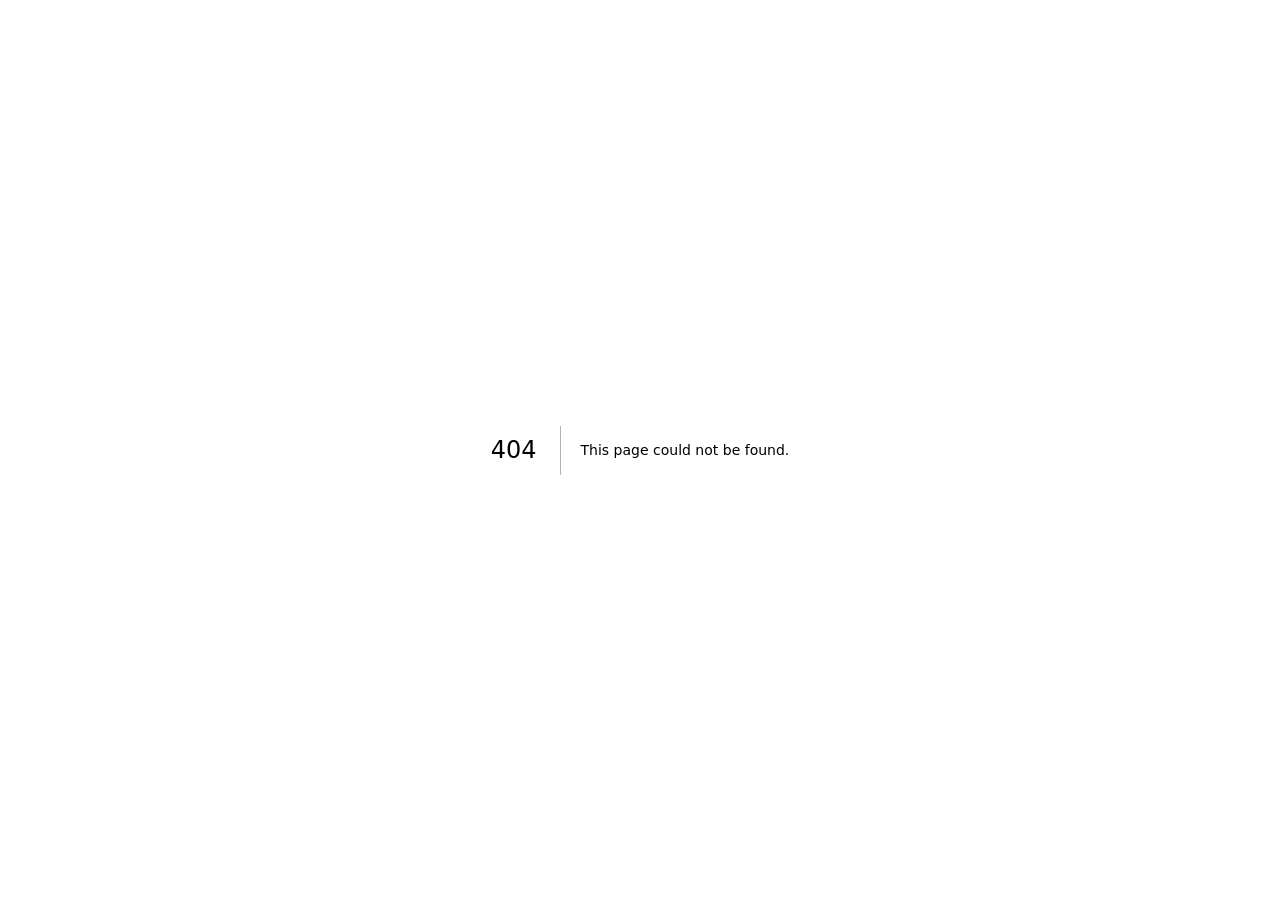
==== 404/index.html @ f286a23e "Preview of website-studio@726190d" ====
<!DOCTYPE html><!--t2rWc2_hnNR9kRHtSzH8T--><html lang="en" class="__variable_410c3d __variable_7606d3"><head><meta charSet="utf-8"/><meta name="viewport" content="width=device-width, initial-scale=1"/><link rel="preload" href="/_next/static/media/7b0b24f36b1a6d0b-s.p.woff2" as="font" crossorigin="" type="font/woff2"/><link rel="preload" href="/_next/static/media/f2e04ce228470912-s.p.woff2" as="font" crossorigin="" type="font/woff2"/><link rel="stylesheet" href="/_next/static/css/c79469c5340d514a.css" data-precedence="next"/><link rel="stylesheet" href="/_next/static/css/db1cface6372df2c.css" data-precedence="next"/><link rel="stylesheet" href="/_next/static/css/697c5ca91e093f0e.css" data-precedence="next"/><link rel="preload" as="script" fetchPriority="low" href="/_next/static/chunks/webpack-2b2f8753585b2d2d.js"/><script src="/_next/static/chunks/4bd1b696-c023c6e3521b1417.js" async=""></script><script src="/_next/static/chunks/255-a85cef9cc3a04b12.js" async=""></script><script src="/_next/static/chunks/main-app-39441b90784ca240.js" async=""></script><meta name="robots" content="noindex"/><meta name="next-size-adjust" content=""/><title>404: This page could not be found.</title><meta name="theme-color" content="#0e0c0a"/><meta name="color-scheme" content="dark"/><title>khyzr.studio — design, on subscription</title><meta name="description" content="A senior design partner on one monthly membership. Send the requests; get back finished work."/><link rel="icon" href="data:,"/><script>(function(){try{var p=location.pathname;if(p!=='/'&&p!=='/index.html')return;var h=document.documentElement;h.classList.add('no-native-scrollbar');setTimeout(function(){if(!window.KHYZR_BARS)h.classList.remove('no-native-scrollbar')},6000);if(matchMedia('(prefers-reduced-motion: reduce)').matches)return;h.classList.add('arming');setTimeout(function(){if(!window.__khyzrArrival)h.classList.remove('arming')},1200)}catch(e){}})()</script><script src="/_next/static/chunks/polyfills-42372ed130431b0a.js" noModule=""></script></head><body><div hidden=""><!--$--><!--/$--></div><div style="font-family:system-ui,&quot;Segoe UI&quot;,Roboto,Helvetica,Arial,sans-serif,&quot;Apple Color Emoji&quot;,&quot;Segoe UI Emoji&quot;;height:100vh;text-align:center;display:flex;flex-direction:column;align-items:center;justify-content:center"><div><style>body{color:#000;background:#fff;margin:0}.next-error-h1{border-right:1px solid rgba(0,0,0,.3)}@media (prefers-color-scheme:dark){body{color:#fff;background:#000}.next-error-h1{border-right:1px solid rgba(255,255,255,.3)}}</style><h1 class="next-error-h1" style="display:inline-block;margin:0 20px 0 0;padding:0 23px 0 0;font-size:24px;font-weight:500;vertical-align:top;line-height:49px">404</h1><div style="display:inline-block"><h2 style="font-size:14px;font-weight:400;line-height:49px;margin:0">This page could not be found.</h2></div></div></div><!--$--><!--/$--><script src="/_next/static/chunks/webpack-2b2f8753585b2d2d.js" id="_R_" async=""></script><script>(self.__next_f=self.__next_f||[]).push([0])</script><script>self.__next_f.push([1,"1:\"$Sreact.fragment\"\n2:I[9766,[],\"\"]\n3:I[8924,[],\"\"]\n4:I[4431,[],\"OutletBoundary\"]\n6:I[5278,[],\"AsyncMetadataOutlet\"]\n8:I[4431,[],\"ViewportBoundary\"]\na:I[4431,[],\"MetadataBoundary\"]\nb:\"$Sreact.suspense\"\nd:I[7150,[],\"\"]\n:HL[\"/_next/static/media/7b0b24f36b1a6d0b-s.p.woff2\",\"font\",{\"crossOrigin\":\"\",\"type\":\"font/woff2\"}]\n:HL[\"/_next/static/media/f2e04ce228470912-s.p.woff2\",\"font\",{\"crossOrigin\":\"\",\"type\":\"font/woff2\"}]\n:HL[\"/_next/static/css/c79469c5340d514a.css\",\"style\"]\n:HL[\"/_next/static/css/db1cface6372df2c.css\",\"style\"]\n:HL[\"/_next/static/css/697c5ca91e093f0e.css\",\"style\"]\n"])</script><script>self.__next_f.push([1,"0:{\"P\":null,\"b\":\"t2rWc2-hnNR9kRHtSzH8T\",\"p\":\"\",\"c\":[\"\",\"_not-found\",\"\"],\"i\":false,\"f\":[[[\"\",{\"children\":[\"/_not-found\",{\"children\":[\"__PAGE__\",{}]}]},\"$undefined\",\"$undefined\",true],[\"\",[\"$\",\"$1\",\"c\",{\"children\":[[[\"$\",\"link\",\"0\",{\"rel\":\"stylesheet\",\"href\":\"/_next/static/css/c79469c5340d514a.css\",\"precedence\":\"next\",\"crossOrigin\":\"$undefined\",\"nonce\":\"$undefined\"}],[\"$\",\"link\",\"1\",{\"rel\":\"stylesheet\",\"href\":\"/_next/static/css/db1cface6372df2c.css\",\"precedence\":\"next\",\"crossOrigin\":\"$undefined\",\"nonce\":\"$undefined\"}],[\"$\",\"link\",\"2\",{\"rel\":\"stylesheet\",\"href\":\"/_next/static/css/697c5ca91e093f0e.css\",\"precedence\":\"next\",\"crossOrigin\":\"$undefined\",\"nonce\":\"$undefined\"}]],[\"$\",\"html\",null,{\"lang\":\"en\",\"className\":\"__variable_410c3d __variable_7606d3\",\"suppressHydrationWarning\":true,\"children\":[[\"$\",\"head\",null,{\"children\":[\"$\",\"script\",null,{\"dangerouslySetInnerHTML\":{\"__html\":\"(function(){try{var p=location.pathname;if(p!=='/'\u0026\u0026p!=='/index.html')return;var h=document.documentElement;h.classList.add('no-native-scrollbar');setTimeout(function(){if(!window.KHYZR_BARS)h.classList.remove('no-native-scrollbar')},6000);if(matchMedia('(prefers-reduced-motion: reduce)').matches)return;h.classList.add('arming');setTimeout(function(){if(!window.__khyzrArrival)h.classList.remove('arming')},1200)}catch(e){}})()\"}}]}],[\"$\",\"body\",null,{\"children\":[\"$\",\"$L2\",null,{\"parallelRouterKey\":\"children\",\"error\":\"$undefined\",\"errorStyles\":\"$undefined\",\"errorScripts\":\"$undefined\",\"template\":[\"$\",\"$L3\",null,{}],\"templateStyles\":\"$undefined\",\"templateScripts\":\"$undefined\",\"notFound\":\"$undefined\",\"forbidden\":\"$undefined\",\"unauthorized\":\"$undefined\"}]}]]}]]}],{\"children\":[\"/_not-found\",[\"$\",\"$1\",\"c\",{\"children\":[null,[\"$\",\"$L2\",null,{\"parallelRouterKey\":\"children\",\"error\":\"$undefined\",\"errorStyles\":\"$undefined\",\"errorScripts\":\"$undefined\",\"template\":[\"$\",\"$L3\",null,{}],\"templateStyles\":\"$undefined\",\"templateScripts\":\"$undefined\",\"notFound\":\"$undefined\",\"forbidden\":\"$undefined\",\"unauthorized\":\"$undefined\"}]]}],{\"children\":[\"__PAGE__\",[\"$\",\"$1\",\"c\",{\"children\":[[[\"$\",\"title\",null,{\"children\":\"404: This page could not be found.\"}],[\"$\",\"div\",null,{\"style\":{\"fontFamily\":\"system-ui,\\\"Segoe UI\\\",Roboto,Helvetica,Arial,sans-serif,\\\"Apple Color Emoji\\\",\\\"Segoe UI Emoji\\\"\",\"height\":\"100vh\",\"textAlign\":\"center\",\"display\":\"flex\",\"flexDirection\":\"column\",\"alignItems\":\"center\",\"justifyContent\":\"center\"},\"children\":[\"$\",\"div\",null,{\"children\":[[\"$\",\"style\",null,{\"dangerouslySetInnerHTML\":{\"__html\":\"body{color:#000;background:#fff;margin:0}.next-error-h1{border-right:1px solid rgba(0,0,0,.3)}@media (prefers-color-scheme:dark){body{color:#fff;background:#000}.next-error-h1{border-right:1px solid rgba(255,255,255,.3)}}\"}}],[\"$\",\"h1\",null,{\"className\":\"next-error-h1\",\"style\":{\"display\":\"inline-block\",\"margin\":\"0 20px 0 0\",\"padding\":\"0 23px 0 0\",\"fontSize\":24,\"fontWeight\":500,\"verticalAlign\":\"top\",\"lineHeight\":\"49px\"},\"children\":404}],[\"$\",\"div\",null,{\"style\":{\"display\":\"inline-block\"},\"children\":[\"$\",\"h2\",null,{\"style\":{\"fontSize\":14,\"fontWeight\":400,\"lineHeight\":\"49px\",\"margin\":0},\"children\":\"This page could not be found.\"}]}]]}]}]],null,[\"$\",\"$L4\",null,{\"children\":[\"$L5\",[\"$\",\"$L6\",null,{\"promise\":\"$@7\"}]]}]]}],{},null,false]},null,false]},null,false],[\"$\",\"$1\",\"h\",{\"children\":[[\"$\",\"meta\",null,{\"name\":\"robots\",\"content\":\"noindex\"}],[[\"$\",\"$L8\",null,{\"children\":\"$L9\"}],[\"$\",\"meta\",null,{\"name\":\"next-size-adjust\",\"content\":\"\"}]],[\"$\",\"$La\",null,{\"children\":[\"$\",\"div\",null,{\"hidden\":true,\"children\":[\"$\",\"$b\",null,{\"fallback\":null,\"children\":\"$Lc\"}]}]}]]}],false]],\"m\":\"$undefined\",\"G\":[\"$d\",[]],\"s\":false,\"S\":true}\n"])</script><script>self.__next_f.push([1,"9:[[\"$\",\"meta\",\"0\",{\"charSet\":\"utf-8\"}],[\"$\",\"meta\",\"1\",{\"name\":\"viewport\",\"content\":\"width=device-width, initial-scale=1\"}],[\"$\",\"meta\",\"2\",{\"name\":\"theme-color\",\"content\":\"#0e0c0a\"}],[\"$\",\"meta\",\"3\",{\"name\":\"color-scheme\",\"content\":\"dark\"}]]\n5:null\n"])</script><script>self.__next_f.push([1,"e:I[622,[],\"IconMark\"]\n7:{\"metadata\":[[\"$\",\"title\",\"0\",{\"children\":\"khyzr.studio — design, on subscription\"}],[\"$\",\"meta\",\"1\",{\"name\":\"description\",\"content\":\"A senior design partner on one monthly membership. Send the requests; get back finished work.\"}],[\"$\",\"link\",\"2\",{\"rel\":\"icon\",\"href\":\"data:,\"}],[\"$\",\"$Le\",\"3\",{}]],\"error\":null,\"digest\":\"$undefined\"}\n"])</script><script>self.__next_f.push([1,"c:\"$7:metadata\"\n"])</script></body></html>
---- _next/static/css/c79469c5340d514a.css ----
@font-face{font-family:Outfit;font-style:normal;font-weight:400;font-display:swap;src:url(/_next/static/media/98848575513c9742-s.woff2) format("woff2");unicode-range:u+0100-02ba,u+02bd-02c5,u+02c7-02cc,u+02ce-02d7,u+02dd-02ff,u+0304,u+0308,u+0329,u+1d00-1dbf,u+1e00-1e9f,u+1ef2-1eff,u+2020,u+20a0-20ab,u+20ad-20c0,u+2113,u+2c60-2c7f,u+a720-a7ff}@font-face{font-family:Outfit;font-style:normal;font-weight:400;font-display:swap;src:url(/_next/static/media/7b0b24f36b1a6d0b-s.p.woff2) format("woff2");unicode-range:u+00??,u+0131,u+0152-0153,u+02bb-02bc,u+02c6,u+02da,u+02dc,u+0304,u+0308,u+0329,u+2000-206f,u+20ac,u+2122,u+2191,u+2193,u+2212,u+2215,u+feff,u+fffd}@font-face{font-family:Outfit;font-style:normal;font-weight:500;font-display:swap;src:url(/_next/static/media/98848575513c9742-s.woff2) format("woff2");unicode-range:u+0100-02ba,u+02bd-02c5,u+02c7-02cc,u+02ce-02d7,u+02dd-02ff,u+0304,u+0308,u+0329,u+1d00-1dbf,u+1e00-1e9f,u+1ef2-1eff,u+2020,u+20a0-20ab,u+20ad-20c0,u+2113,u+2c60-2c7f,u+a720-a7ff}@font-face{font-family:Outfit;font-style:normal;font-weight:500;font-display:swap;src:url(/_next/static/media/7b0b24f36b1a6d0b-s.p.woff2) format("woff2");unicode-range:u+00??,u+0131,u+0152-0153,u+02bb-02bc,u+02c6,u+02da,u+02dc,u+0304,u+0308,u+0329,u+2000-206f,u+20ac,u+2122,u+2191,u+2193,u+2212,u+2215,u+feff,u+fffd}@font-face{font-family:Outfit;font-style:normal;font-weight:600;font-display:swap;src:url(/_next/static/media/98848575513c9742-s.woff2) format("woff2");unicode-range:u+0100-02ba,u+02bd-02c5,u+02c7-02cc,u+02ce-02d7,u+02dd-02ff,u+0304,u+0308,u+0329,u+1d00-1dbf,u+1e00-1e9f,u+1ef2-1eff,u+2020,u+20a0-20ab,u+20ad-20c0,u+2113,u+2c60-2c7f,u+a720-a7ff}@font-face{font-family:Outfit;font-style:normal;font-weight:600;font-display:swap;src:url(/_next/static/media/7b0b24f36b1a6d0b-s.p.woff2) format("woff2");unicode-range:u+00??,u+0131,u+0152-0153,u+02bb-02bc,u+02c6,u+02da,u+02dc,u+0304,u+0308,u+0329,u+2000-206f,u+20ac,u+2122,u+2191,u+2193,u+2212,u+2215,u+feff,u+fffd}@font-face{font-family:Outfit Fallback;src:local("Arial");ascent-override:100.18%;descent-override:26.05%;line-gap-override:0.00%;size-adjust:99.82%}.__className_410c3d{font-family:Outfit,Outfit Fallback;font-style:normal}.__variable_410c3d{--font-outfit:"Outfit","Outfit Fallback"}@font-face{font-family:Noto Naskh Arabic;font-style:normal;font-weight:400;font-display:swap;src:url(/_next/static/media/f2e04ce228470912-s.p.woff2) format("woff2");unicode-range:u+06??,u+0750-077f,u+0870-088e,u+0890-0891,u+0897-08e1,u+08e3-08ff,u+200c-200e,u+2010-2011,u+204f,u+2e41,u+fb50-fdff,u+fe70-fe74,u+fe76-fefc,u+102e0-102fb,u+10e60-10e7e,u+10ec2-10ec4,u+10efc-10eff,u+1ee00-1ee03,u+1ee05-1ee1f,u+1ee21-1ee22,u+1ee24,u+1ee27,u+1ee29-1ee32,u+1ee34-1ee37,u+1ee39,u+1ee3b,u+1ee42,u+1ee47,u+1ee49,u+1ee4b,u+1ee4d-1ee4f,u+1ee51-1ee52,u+1ee54,u+1ee57,u+1ee59,u+1ee5b,u+1ee5d,u+1ee5f,u+1ee61-1ee62,u+1ee64,u+1ee67-1ee6a,u+1ee6c-1ee72,u+1ee74-1ee77,u+1ee79-1ee7c,u+1ee7e,u+1ee80-1ee89,u+1ee8b-1ee9b,u+1eea1-1eea3,u+1eea5-1eea9,u+1eeab-1eebb,u+1eef0-1eef1}@font-face{font-family:Noto Naskh Arabic;font-style:normal;font-weight:400;font-display:swap;src:url(/_next/static/media/5bd00b622a03536e-s.woff2) format("woff2");unicode-range:u+0302-0303,u+0305,u+0307-0308,u+0310,u+0312,u+0315,u+031a,u+0326-0327,u+032c,u+032f-0330,u+0332-0333,u+0338,u+033a,u+0346,u+034d,u+0391-03a1,u+03a3-03a9,u+03b1-03c9,u+03d1,u+03d5-03d6,u+03f0-03f1,u+03f4-03f5,u+2016-2017,u+2034-2038,u+203c,u+2040,u+2043,u+2047,u+2050,u+2057,u+205f,u+2070-2071,u+2074-208e,u+2090-209c,u+20d0-20dc,u+20e1,u+20e5-20ef,u+2100-2112,u+2114-2115,u+2117-2121,u+2123-214f,u+2190,u+2192,u+2194-21ae,u+21b0-21e5,u+21f1-21f2,u+21f4-2211,u+2213-2214,u+2216-22ff,u+2308-230b,u+2310,u+2319,u+231c-2321,u+2336-237a,u+237c,u+2395,u+239b-23b7,u+23d0,u+23dc-23e1,u+2474-2475,u+25af,u+25b3,u+25b7,u+25bd,u+25c1,u+25ca,u+25cc,u+25fb,u+266d-266f,u+27c0-27ff,u+2900-2aff,u+2b0e-2b11,u+2b30-2b4c,u+2bfe,u+3030,u+ff5b,u+ff5d,u+1d400-1d7ff,u+1ee??}@font-face{font-family:Noto Naskh Arabic;font-style:normal;font-weight:400;font-display:swap;src:url(/_next/static/media/ceb19afe6f32c957-s.woff2) format("woff2");unicode-range:u+0001-000c,u+000e-001f,u+007f-009f,u+20dd-20e0,u+20e2-20e4,u+2150-218f,u+2190,u+2192,u+2194-2199,u+21af,u+21e6-21f0,u+21f3,u+2218-2219,u+2299,u+22c4-22c6,u+2300-243f,u+2440-244a,u+2460-24ff,u+25a0-27bf,u+28??,u+2921-2922,u+2981,u+29bf,u+29eb,u+2b??,u+4dc0-4dff,u+fff9-fffb,u+10140-1018e,u+10190-1019c,u+101a0,u+101d0-101fd,u+102e0-102fb,u+10e60-10e7e,u+1d2c0-1d2d3,u+1d2e0-1d37f,u+1f0??,u+1f100-1f1ad,u+1f1e6-1f1ff,u+1f30d-1f30f,u+1f315,u+1f31c,u+1f31e,u+1f320-1f32c,u+1f336,u+1f378,u+1f37d,u+1f382,u+1f393-1f39f,u+1f3a7-1f3a8,u+1f3ac-1f3af,u+1f3c2,u+1f3c4-1f3c6,u+1f3ca-1f3ce,u+1f3d4-1f3e0,u+1f3ed,u+1f3f1-1f3f3,u+1f3f5-1f3f7,u+1f408,u+1f415,u+1f41f,u+1f426,u+1f43f,u+1f441-1f442,u+1f444,u+1f446-1f449,u+1f44c-1f44e,u+1f453,u+1f46a,u+1f47d,u+1f4a3,u+1f4b0,u+1f4b3,u+1f4b9,u+1f4bb,u+1f4bf,u+1f4c8-1f4cb,u+1f4d6,u+1f4da,u+1f4df,u+1f4e3-1f4e6,u+1f4ea-1f4ed,u+1f4f7,u+1f4f9-1f4fb,u+1f4fd-1f4fe,u+1f503,u+1f507-1f50b,u+1f50d,u+1f512-1f513,u+1f53e-1f54a,u+1f54f-1f5fa,u+1f610,u+1f650-1f67f,u+1f687,u+1f68d,u+1f691,u+1f694,u+1f698,u+1f6ad,u+1f6b2,u+1f6b9-1f6ba,u+1f6bc,u+1f6c6-1f6cf,u+1f6d3-1f6d7,u+1f6e0-1f6ea,u+1f6f0-1f6f3,u+1f6f7-1f6fc,u+1f7??,u+1f800-1f80b,u+1f810-1f847,u+1f850-1f859,u+1f860-1f887,u+1f890-1f8ad,u+1f8b0-1f8bb,u+1f8c0-1f8c1,u+1f900-1f90b,u+1f93b,u+1f946,u+1f984,u+1f996,u+1f9e9,u+1fa00-1fa6f,u+1fa70-1fa7c,u+1fa80-1fa89,u+1fa8f-1fac6,u+1face-1fadc,u+1fadf-1fae9,u+1faf0-1faf8,u+1fb??}@font-face{font-family:Noto Naskh Arabic;font-style:normal;font-weight:400;font-display:swap;src:url(/_next/static/media/fc62a8b889f63e0e-s.woff2) format("woff2");unicode-range:u+0100-02ba,u+02bd-02c5,u+02c7-02cc,u+02ce-02d7,u+02dd-02ff,u+0304,u+0308,u+0329,u+1d00-1dbf,u+1e00-1e9f,u+1ef2-1eff,u+2020,u+20a0-20ab,u+20ad-20c0,u+2113,u+2c60-2c7f,u+a720-a7ff}@font-face{font-family:Noto Naskh Arabic;font-style:normal;font-weight:400;font-display:swap;src:url(/_next/static/media/5073c083262cd5d6-s.woff2) format("woff2");unicode-range:u+00??,u+0131,u+0152-0153,u+02bb-02bc,u+02c6,u+02da,u+02dc,u+0304,u+0308,u+0329,u+2000-206f,u+20ac,u+2122,u+2191,u+2193,u+2212,u+2215,u+feff,u+fffd}@font-face{font-family:Noto Naskh Arabic Fallback;src:local("Times New Roman");ascent-override:91.43%;descent-override:54.22%;line-gap-override:0.00%;size-adjust:116.92%}.__className_7606d3{font-family:Noto Naskh Arabic,Noto Naskh Arabic Fallback;font-weight:400;font-style:normal}.__variable_7606d3{--font-naskh:"Noto Naskh Arabic","Noto Naskh Arabic Fallback"}:root{--ink:oklch(15.5% .006 60);--ink-2:oklch(18.6% .006 60);--hair:oklch(25.3% .006 60);--ash:#908780;--bone:#ede7df;--ember-1:#f7cd3a;--ember-2:#ef8c2c;--ember-3:#f1524f;--ember-4:#ca4a27;--hot:var(--ember-3);--accent:var(--ember-1);--font:var(--font-outfit),system-ui,sans-serif;--fw-display:600;--fw-ui:500;--fw-text:400;--fs-h1:clamp(34px,4.4vw,62px);--fs-feat:clamp(26px,2.23vw,32px);--fs-h2:clamp(22px,1.67vw,24px);--fs-cont:clamp(20px,1.53vw,22px);--fs-h3:18px;--fs-lede:clamp(16px,1.25vw,18px);--fs-body:16px;--fs-sm:14px;--fs-micro:13px;--sp-1:8px;--sp-2:16px;--space-in:clamp(24px,2.2vw,32px);--sp-3:var(--space-in);--sp-4:clamp(48px,4.45vw,64px);--head-gap:calc(var(--sp-4) - var(--sp-3));--tri-cols:repeat(3,minmax(0,1fr));--arabic:var(--font-naskh),serif;--ease:cubic-bezier(.2,.7,.2,1);--ease-long:cubic-bezier(.16,1,.3,1);--k-space:1;--k-tex:1;--k-light:1;--k-rim:1;--rail:minmax(88px,1fr);--rail-pad:15px;--gutter-w:52px;--pad:clamp(20px,4vw,56px);--focus-w:2px;--focus-o:3px;--focus-r:4px;--r-2xs:2px;--r-xs:4px;--r-sm:6px;--r-md:8px;--r-lg:12px;--r-xl:16px;--r-pill:999px;--svc-icon:15px;--svc-icon-o:.92;color-scheme:dark;accent-color:var(--accent);caret-color:var(--accent);scrollbar-color:var(--hair) var(--ink)}@supports (interpolate-size:allow-keywords){:root{interpolate-size:allow-keywords}}*{box-sizing:border-box}body,html{margin:0}body{background:var(--ink);color:var(--bone);font:var(--fw-text) var(--fs-body)/1.6 var(--font);-webkit-font-smoothing:antialiased;text-rendering:optimizeLegibility;overflow-x:clip}blockquote,dd,dl,figure,h1,h2,h3,h4,ol,p,ul{margin:0}ol,ul{padding:0;list-style:none}a{color:inherit}img{max-width:100%;display:block}b,strong{font-weight:var(--fw-ui)}summary{list-style:none;cursor:pointer}summary::-webkit-details-marker{display:none}::selection{background:var(--accent);color:var(--ink)}:focus-visible{outline:var(--focus-w) solid var(--ember-1);outline-offset:var(--focus-o);border-radius:var(--focus-r)}.num{font-feature-settings:tabular-nums lining-nums;font-variant-numeric:tabular-nums lining-nums}.sr-only{position:absolute;width:1px;height:1px;overflow:hidden;clip:rect(0 0 0 0);white-space:nowrap}.h1{font:var(--fw-display) var(--fs-h1)/1.04 var(--font);letter-spacing:-.03em;text-wrap:balance}.h2{font:var(--fw-ui) var(--fs-h2)/1.35 var(--font)}.h2,.head-cont{letter-spacing:-.012em}.head-cont{font:var(--fw-ui) var(--fs-cont)/1.35 var(--font);color:var(--ash);max-width:min(34ch,100%);text-wrap:balance}.h2.h-feat{font-size:var(--fs-feat);line-height:1.2;letter-spacing:-.02em;max-width:18ch}.h3{font:var(--fw-ui) var(--fs-h3)/1.4 var(--font)}.h4{font:var(--fw-ui) var(--fs-body)/1.4 var(--font)}.h4,.h5{color:var(--bone)}.h5{font:var(--fw-ui) var(--fs-sm)/1.4 var(--font)}.lede{font:var(--fw-text) var(--fs-lede)/1.55 var(--font);color:var(--ash)}.body{font:var(--fw-text) var(--fs-body)/1.6 var(--font);max-width:62ch}.sm{font:var(--fw-text) var(--fs-sm)/1.6 var(--font)}.micro,.sm{color:var(--ash)}.micro{font:var(--fw-ui) var(--fs-micro)/1.4 var(--font)}.t-btn{font:var(--fw-ui) var(--fs-body)/1 var(--font)}.ar{font-family:var(--arabic);color:var(--bone);font-size:1.1em;margin-left:5px}.logo{display:block;height:20px;width:auto;aspect-ratio:991.09/187.61;overflow:visible}.logo-word{fill:var(--logo-word,var(--bone))}.logo-suffix{fill:var(--logo-accent,var(--accent))}.rise-ready .rise:not(.in) .rise-line{transform:translateY(110%)}.rise-line{display:block;transition:transform .7s var(--ease-long)}.rise-wrap{display:block;overflow:hidden}.rise.in .rise-line{transform:none}@property --ax{syntax:"<angle>";initial-value:100deg;inherits:false}@keyframes k-drift{to{--ax:460deg}}.btn{display:inline-flex;align-items:center;justify-content:center;gap:10px;font:var(--fw-ui) var(--fs-body)/1 var(--font);height:44px;padding:0 18px;border-radius:var(--r-sm);text-decoration:none;border:1px solid transparent;position:relative;overflow:hidden;isolation:isolate;cursor:pointer;transition:color .16s var(--ease),border-color .16s var(--ease),background-color .16s var(--ease),scale .12s var(--ease)}.btn:active{scale:.97}.btn-sm{height:36px;padding:0 16px;font-size:var(--fs-sm)}.btn-primary{background:var(--bone);color:var(--ink);border-color:var(--bone)}.btn-primary:before{content:"";position:absolute;inset:-1px;z-index:-1;background:linear-gradient(var(--ax) in oklab,var(--ember-1),var(--ember-2) 40%,var(--ember-3) 68%,var(--ember-2));background-size:200% 200%;opacity:0;transition:opacity .2s var(--ease);animation:k-drift 18s linear infinite paused}.btn-primary:focus-visible:before,.btn-primary:hover:before{opacity:var(--k-light);animation-play-state:running}.btn-primary:focus-visible,.btn-primary:hover{border-color:transparent}.btn-secondary{background:transparent;color:var(--bone);border-color:var(--hair)}.btn-secondary:focus-visible,.btn-secondary:hover{border-color:color-mix(in oklab,var(--accent) 55%,var(--hair))}.btn-ghost{color:var(--ash);padding-left:0;padding-right:0}.btn-ghost:focus-visible,.btn-ghost:hover{color:var(--bone)}.btn.is-disabled{background:var(--ink-2);border-color:var(--hair);color:var(--ash);cursor:not-allowed;pointer-events:none}.link{position:relative;text-decoration:none;color:var(--ash);font-weight:var(--fw-ui);transition:color .16s var(--ease)}.link:after{content:"";position:absolute;left:0;right:0;bottom:-.14em;height:1px;background:var(--accent);transform:scaleX(0);transform-origin:right;transition:transform .22s var(--ease)}.link:focus-visible,.link:hover{color:var(--bone)}.link:focus-visible:after{transform:scaleX(1);transform-origin:left}@media (hover:hover) and (pointer:fine){.link:hover:after{transform:scaleX(1);transform-origin:left}}.body .link,.cta-row .link,.lede .link{color:var(--bone);text-decoration:underline;text-decoration-thickness:1px;text-underline-offset:.18em;-webkit-text-decoration-color:color-mix(in oklab,var(--ash) 55%,transparent);text-decoration-color:color-mix(in oklab,var(--ash) 55%,transparent)}.body .link:focus-visible,.body .link:hover,.cta-row .link:focus-visible,.cta-row .link:hover,.lede .link:focus-visible,.lede .link:hover{-webkit-text-decoration-color:transparent;text-decoration-color:transparent}[data-ripple]{position:relative;overflow:hidden}[data-ripple]:after{content:"";position:absolute;left:var(--rx,50%);top:var(--ry,50%);width:220%;aspect-ratio:1;border-radius:50%;background:radial-gradient(circle,color-mix(in oklab,var(--ember-1) 55%,transparent),transparent 60%);transform:translate(-50%,-50%) scale(.2);opacity:0;pointer-events:none}[data-ripple].rippling:after{animation:k-ripple .55s var(--ease)}@keyframes k-ripple{0%{transform:translate(-50%,-50%) scale(.2);opacity:.9}to{transform:translate(-50%,-50%) scale(1);opacity:0}}.button-row,.cta-row{display:flex;flex-wrap:wrap;gap:12px 14px;align-items:center}@property --ka{syntax:"<angle>";initial-value:0deg;inherits:false}.rimmed{position:relative}.rim{position:absolute;inset:-1px;border-radius:inherit;pointer-events:none;padding:1px;z-index:3;opacity:0;background:conic-gradient(from var(--ka),transparent 0 58%,color-mix(in oklab,var(--ember-4) 60%,transparent) 72%,var(--ember-3) 82%,var(--ember-1) 89%,var(--ember-2) 94%,transparent 100%);-webkit-mask:linear-gradient(#000 0 0) content-box,linear-gradient(#000 0 0);mask:linear-gradient(#000 0 0) content-box,linear-gradient(#000 0 0);-webkit-mask-composite:xor;mask-composite:exclude;--rim-o:calc(var(--k-light) * var(--k-rim))}.rim.is-on{opacity:var(--rim-o);animation:k-rim var(--rim-lap,1.4s) var(--ease-long) 1 forwards,k-rim-out .2s var(--ease) calc(var(--rim-lap, 1.4s) - .2s) 1 forwards}.rimmed:focus-visible>.rim:not(.rim-idle){opacity:var(--rim-o);animation:k-rim var(--rim-lap,1.4s) var(--ease-long) 1 forwards,k-rim-out .2s var(--ease) calc(var(--rim-lap, 1.4s) - .2s) 1 forwards}@keyframes k-rim-out{0%{opacity:var(--rim-o)}to{opacity:0}}.rim.rim-idle.is-on{animation:k-rim 14s linear infinite;opacity:calc(.75 * var(--k-light) * var(--k-rim))}.k-static .rim{animation:none!important;opacity:0!important}@keyframes k-rim{0%{--ka:0deg}to{--ka:360deg}}.section-head{display:grid;grid-template-columns:minmax(0,1fr);justify-items:center;text-align:center;grid-row-gap:0;row-gap:0;margin-bottom:var(--head-gap)}.page{display:grid;grid-template-columns:[bleed-start] var(--rail) [main-start] minmax(0,76rem) [main-end] var(--rail) [bleed-end];min-height:100dvh}.page,.rail{position:relative}.rail{min-width:0;overflow:clip;overflow-clip-margin:1px}.rail-l{border-right:1px solid var(--hair)}.rail-r{border-left:1px solid var(--hair)}.main{min-width:0;padding:0 var(--pad) calc(96px * var(--k-space));position:relative}:root{--seam-major:clamp(76px,9.31vw,134px);--seam-minor:clamp(51px,6.21vw,89px)}.sect{position:relative;padding:0}.sect[data-seam=major]{padding-block:var(--seam-major)}.sect[data-seam=minor]{padding-block:var(--seam-minor)}.sect[data-seam-top=none]{padding-top:0}.sect[data-seam-top=minor]{padding-top:var(--seam-minor)}.sect[data-seam-bottom=none]{padding-bottom:0}.sect[data-seam-bottom=minor]{padding-bottom:var(--seam-minor)}.sect[data-seam]:has(>.colophon){padding-bottom:0}.sect:has(>.section-head){display:grid;grid-row-gap:var(--space-in);row-gap:var(--space-in)}.rail-tex{position:absolute;inset:0;pointer-events:none;background-image:radial-gradient(color-mix(in oklab,var(--ash) 34%,transparent) .9px,transparent 1.1px);background-size:12px 12px;opacity:calc(.72 * var(--k-tex))}.rail-l .rail-tex{-webkit-mask-image:linear-gradient(90deg,#000 0 14%,rgba(0,0,0,.34) 62%,transparent 97%);mask-image:linear-gradient(90deg,#000 0 14%,rgba(0,0,0,.34) 62%,transparent 97%)}.rail-r .rail-tex{right:var(--gutter-w);-webkit-mask-image:linear-gradient(270deg,#000 0 14%,rgba(0,0,0,.34) 62%,transparent 97%);mask-image:linear-gradient(270deg,#000 0 14%,rgba(0,0,0,.34) 62%,transparent 97%)}.rail-sub{position:absolute;top:0;bottom:0;right:var(--gutter-w);width:1px;background:var(--hair);pointer-events:none}@supports (animation-timeline:scroll()){@keyframes p-rail-drift{to{background-position:0 -180px}}.rail-tex{animation:p-rail-drift linear both;animation-timeline:scroll()}}.folio{position:-webkit-sticky;position:sticky;top:34px;display:grid;grid-gap:0;gap:0;justify-items:start;padding:30px var(--rail-pad) 0}.folio>span:first-child{font:var(--fw-display) 21px/1 var(--font);letter-spacing:-.03em;color:var(--bone)}.folio-of{font-size:var(--fs-micro);font-weight:var(--fw-ui);color:var(--ash);width:100%;border-top:1px solid var(--hair);margin-top:10px;padding-top:9px}.rail-hot{position:absolute;left:-1px;width:1px;top:0;height:0;pointer-events:none;visibility:hidden}.rail-hot[style*=height]{visibility:visible}.rail-hot{background:linear-gradient(to bottom in oklab,transparent,var(--hot) 22%,var(--hot) 78%,transparent);-webkit-clip-path:inset(var(--drain,0) 0 0 0);clip-path:inset(var(--drain,0) 0 0 0)}.grain{position:fixed;inset:0;z-index:30;pointer-events:none;opacity:calc(.05 * var(--k-tex));mix-blend-mode:overlay;background-image:url("data:image/svg+xml,%3Csvg xmlns='http://www.w3.org/2000/svg' width='160' height='160'%3E%3Cfilter id='n'%3E%3CfeTurbulence type='fractalNoise' baseFrequency='0.85' numOctaves='3' stitchTiles='stitch'/%3E%3C/filter%3E%3Crect width='100%25' height='100%25' filter='url(%23n)'/%3E%3C/svg%3E")}@media (min-width:721px) and (max-width:1360px){:root{--rail-pad:10px}.folio>span:first-child{font-size:var(--fs-h3)}}@media (max-width:720px){.page{grid-template-columns:[bleed-start] 0 [main-start] minmax(0,1fr) [main-end] 0 [bleed-end]}.rail{border:0}.rail>*{display:none}}.k-static .rail-tex{animation:none!important}@media (prefers-reduced-motion:reduce){.rail-tex{animation:none!important}}.nav{position:relative;display:grid;grid-template-columns:1fr auto 1fr;align-items:center;grid-gap:24px;gap:24px;margin-inline:calc(-1 * var(--pad));padding:18px var(--pad);border-bottom:1px solid var(--hair)}.brand{display:block;justify-self:start;text-decoration:none}.nav>.btn{justify-self:end}.nav .btn-primary{background:transparent;color:var(--bone);border-color:color-mix(in oklab,var(--bone) 22%,var(--hair))}.nav .btn-primary:before{content:none}.nav .btn-primary:focus-visible,.nav .btn-primary:hover{border-color:color-mix(in oklab,var(--accent) 60%,var(--hair))}.nav-links{display:flex;gap:22px}.nav-links a{font-weight:var(--fw-ui);color:var(--ash);text-decoration:none;position:relative;white-space:nowrap;transition:color .16s var(--ease)}.nav-links a.is-active,.nav-links a:focus-visible,.nav-links a:hover{color:var(--bone)}.nav-links a:after{content:"";position:absolute;left:0;right:0;bottom:-6px;height:1px;background:var(--accent);transform:scaleX(0);transform-origin:right;transition:transform .22s var(--ease)}.nav-links a.is-active:after{transform:scaleX(1);transform-origin:left;background:var(--bone)}.nav-links a:focus-visible:after{transform:scaleX(1);transform-origin:left}@media (hover:hover) and (pointer:fine){.nav-links a:hover:after{transform:scaleX(1);transform-origin:left}}@media (max-width:880px){.nav{grid-template-columns:1fr auto;gap:12px 14px}.nav-links{grid-column:1/-1;grid-row:2;justify-content:space-between;gap:10px;padding-top:4px}}@media (min-width:721px) and (max-width:880px){.nav-links{justify-content:center;gap:28px}}.hero{position:relative;isolation:isolate;display:grid;grid-template-columns:minmax(0,1fr);align-items:stretch;margin-inline:calc(-1 * var(--pad));padding:clamp(26px,4.4vh,56px) var(--pad);min-height:min(88dvh,820px);border-bottom:1px solid var(--hair);--hot-x:50%;--lk-indent:0ch;--hero-shadow-ink:14 12 10;--hero-h1-shadow:0 2px 3px rgb(var(--hero-shadow-ink)/.35),0 6px 18px rgb(var(--hero-shadow-ink)/.45);--hero-lede-shadow:0 1px 2px rgb(var(--hero-shadow-ink)/.6),0 4px 12px rgb(var(--hero-shadow-ink)/.6)}.hero-gl{position:absolute;inset:0;width:100%;height:100%;display:block;z-index:0}.lockup{position:relative;z-index:2;padding:0;max-width:none}.hero .lede{text-wrap:pretty}.hero .rise-wrap{padding-bottom:.12em;margin-bottom:-.12em}.lockup-b .h1{text-shadow:var(--hero-h1-shadow)}.lockup-b .lede{text-shadow:var(--hero-lede-shadow)}.hero .h1 .rise-wrap{overflow:visible}.choreo .hero .h1 .rise-wrap,.rise-ready .hero .h1:not(.in) .rise-wrap{overflow:hidden}.lockup .h1:not([data-split]),.lockup .h1[data-split]>.rise-wrap:only-child{-webkit-padding-start:var(--lk-indent);padding-inline-start:var(--lk-indent);text-indent:calc(-1 * var(--lk-indent))}.lockup .h1[data-split]>.rise-wrap+.rise-wrap{-webkit-margin-start:var(--lk-indent);margin-inline-start:var(--lk-indent)}.lockup .cta-row,.lockup .lede{transition:opacity .5s var(--ease) .2s,transform .5s var(--ease-long) .2s}.lockup .cta-row{transition-delay:.3s}.rise-ready .lockup .h1:not(.in)~.cta-row,.rise-ready .lockup .h1:not(.in)~.lede{opacity:0;transform:translateY(10px)}.hero:before{content:"";position:absolute;top:50%;height:1px;z-index:-1;pointer-events:none;left:calc(var(--pad) * .45);right:calc(var(--pad) * .45);background:linear-gradient(90deg in oklab,transparent 0,color-mix(in oklab,var(--hair) 65%,transparent) 7%,var(--hair) 18%,color-mix(in oklab,var(--ember-4) 55%,var(--hair)) 30%,var(--ember-3) 38%,var(--ember-2) 43%,var(--ember-1) 48%,var(--ember-1) 52%,var(--ember-2) 57%,var(--ember-3) 62%,color-mix(in oklab,var(--ember-4) 55%,var(--hair)) 70%,var(--hair) 82%,color-mix(in oklab,var(--hair) 65%,transparent) 93%,transparent 100%);opacity:var(--k-light);-webkit-clip-path:inset(0 0 0 0);clip-path:inset(0 0 0 0);transition:-webkit-clip-path .85s var(--ease-long) .26s;transition:clip-path .85s var(--ease-long) .26s;transition:clip-path .85s var(--ease-long) .26s,-webkit-clip-path .85s var(--ease-long) .26s}.rise-ready .hero:has(.h1:not(.in)):before{-webkit-clip-path:inset(0 50% 0 50%);clip-path:inset(0 50% 0 50%)}.lockup-b{align-self:center;width:100%;display:grid;grid-template-columns:minmax(0,1fr);grid-template-rows:auto auto auto;justify-items:center;text-align:center}.lockup-b .h1{grid-row:1;font-size:clamp(34px,4.4vw,62px);max-width:40.92rem;text-wrap:balance}.lockup-b .lede{grid-row:2;margin-top:58px;max-width:48ch}.lockup-b .cta-row{grid-row:3;margin-top:26px;justify-content:center}@property --gleam-angle{syntax:"<angle>";initial-value:0deg;inherits:false}@property --gleam-offset{syntax:"<angle>";initial-value:0deg;inherits:false}@property --gleam-percent{syntax:"<percentage>";initial-value:5%;inherits:false}@property --gleam-shine{syntax:"<color>";initial-value:white;inherits:false}.hero .btn-hero{height:40px;padding:0 22px;gap:8px;border-radius:var(--r-xs)}.hero .btn-hero .btn-ico{display:inline-flex;width:16px;height:16px;flex:none;translate:0 .5px}.hero .btn-hero .btn-ico svg{display:block;width:16px;height:16px}@media (hover:hover) and (pointer:fine){.hero .btn-hero .btn-ico{transition:transform .2s var(--ease)}.hero .btn-hero:hover .btn-ico{transform:translateX(1px)}}.hero .btn-hero.btn-shiny{--gleam-base:var(--ink);--gleam-inset:color-mix(in oklab,var(--bone) 22%,var(--hair));--gleam-label:var(--bone);--gleam-accent:color-mix(in oklab,var(--ember-1) 55%,var(--ember-2));--gleam-accent-soft:var(--ember-1);--gleam-anim:gleam-angle linear infinite;--gleam-dur:3s;--gleam-ease:.8s cubic-bezier(.25,1,.5,1);--gleam-percent:8%;color:var(--gleam-label);border:1px solid transparent;background:linear-gradient(var(--gleam-base),var(--gleam-base)) padding-box,conic-gradient(from calc(var(--gleam-angle) - var(--gleam-offset)),transparent,var(--gleam-accent) var(--gleam-percent),var(--gleam-shine) calc(var(--gleam-percent) * 2),var(--gleam-accent) calc(var(--gleam-percent) * 3),transparent calc(var(--gleam-percent) * 4)) border-box;box-shadow:inset 0 0 0 1px var(--gleam-inset);transition:--gleam-offset var(--gleam-ease),--gleam-percent var(--gleam-ease),--gleam-shine var(--gleam-ease),scale .12s var(--ease)}.hero .btn-hero.btn-shiny .btn-label:before,.hero .btn-hero.btn-shiny:after,.hero .btn-hero.btn-shiny:before{content:"";pointer-events:none;position:absolute;inset:auto;inset-inline-start:50%;inset-block-start:50%;translate:-50% -50%;z-index:-1}.hero .btn-hero.btn-shiny:before{--size:calc(100% - 6px);--position:2px;--space:calc(var(--position) * 2);width:var(--size);height:var(--size);background:radial-gradient(circle at var(--position) var(--position),white calc(var(--position) / 4),transparent 0) padding-box;background-size:var(--space) var(--space);background-repeat:space;-webkit-mask-image:conic-gradient(from calc(var(--gleam-angle) + 45deg),black,transparent 10% 90%,black);mask-image:conic-gradient(from calc(var(--gleam-angle) + 45deg),black,transparent 10% 90%,black);border-radius:inherit;opacity:.4;transition:none}.hero .btn-hero.btn-shiny:after{--gleam-anim:gleam-shimmer linear infinite;width:100%;height:auto;aspect-ratio:1;border-radius:0;box-shadow:none;background:linear-gradient(-50deg,transparent,var(--gleam-accent),transparent);-webkit-mask-image:radial-gradient(circle at bottom,transparent 40%,black);mask-image:radial-gradient(circle at bottom,transparent 40%,black);opacity:.6}.hero .btn-hero.btn-shiny .btn-label{position:relative}.hero .btn-hero.btn-shiny .btn-label:before{--size:calc(100% + 1rem);width:var(--size);height:var(--size);box-shadow:inset 0 -1ex calc(40px * .5) 2px var(--gleam-accent);opacity:0;transition:opacity var(--gleam-ease);animation:calc(var(--gleam-dur) * 1.5) gleam-breathe linear infinite;width:calc(100% + 3rem);translate:calc(-50% - 12px) -50%;-webkit-mask-image:radial-gradient(closest-side,#000 45%,transparent);mask-image:radial-gradient(closest-side,#000 45%,transparent)}.hero .btn-hero.btn-shiny,.hero .btn-hero.btn-shiny:after,.hero .btn-hero.btn-shiny:before{animation:var(--gleam-anim) var(--gleam-dur),var(--gleam-anim) calc(var(--gleam-dur) / .4) reverse paused;animation-composition:add}.hero .btn-hero.btn-shiny:focus-visible{--gleam-percent:20%;--gleam-offset:95deg;--gleam-shine:var(--gleam-accent-soft)}.hero .btn-hero.btn-shiny:focus-visible,.hero .btn-hero.btn-shiny:focus-visible:after,.hero .btn-hero.btn-shiny:focus-visible:before{animation-play-state:running}.hero .btn-hero.btn-shiny:focus-visible .btn-label:before{opacity:1}@media (hover:hover) and (pointer:fine){.hero .btn-hero.btn-shiny:hover{--gleam-percent:20%;--gleam-offset:95deg;--gleam-shine:var(--gleam-accent-soft);color:var(--gleam-label);border-color:transparent}.hero .btn-hero.btn-shiny:hover:before{opacity:.4}.hero .btn-hero.btn-shiny:hover,.hero .btn-hero.btn-shiny:hover:after,.hero .btn-hero.btn-shiny:hover:before{animation-play-state:running}.hero .btn-hero.btn-shiny:hover .btn-label:before{opacity:1}}@keyframes gleam-angle{to{--gleam-angle:360deg}}@keyframes gleam-shimmer{to{rotate:1turn}}@keyframes gleam-breathe{0%,to{scale:1}50%{scale:1.2}}.lockup-b .lede{color:var(--bone)}.rail-hot{background:linear-gradient(to bottom in oklab,transparent 0,color-mix(in oklab,var(--ember-4) 55%,transparent) 12%,var(--ember-3) 30%,var(--ember-2) 44%,var(--ember-1) 50%,var(--ember-2) 56%,var(--ember-3) 70%,color-mix(in oklab,var(--ember-4) 55%,transparent) 88%,transparent 100%);opacity:var(--k-light)}@media (max-width:1119px){.hero{min-height:min(86dvh,760px);--hot-x:50%}.lockup{align-self:end;justify-self:center;width:100%;max-width:100%}.lockup-b{grid-template-rows:auto auto auto auto}.lockup-b .h1{font-size:clamp(34px,5.2vw,54px);max-width:35.64rem}.lockup-b .lede{margin-top:46px}}@media (max-width:720px){.hero{min-height:min(82dvh,700px);padding-block:22px 26px}.lockup-b .h1{font-size:clamp(34px,8.4vw,42px);max-width:27.72rem}.lockup-b .lede{margin-top:38px}.lockup-b .cta-row{margin-top:20px}}.k-static .hero:before{-webkit-clip-path:inset(0 0 0 0);clip-path:inset(0 0 0 0);opacity:var(--k-light)}.k-static .lockup .cta-row,.k-static .lockup .lede{opacity:1;transform:none}.k-static .hero .btn-hero.btn-shiny,.k-static .hero .btn-hero.btn-shiny .btn-label:before,.k-static .hero .btn-hero.btn-shiny:after,.k-static .hero .btn-hero.btn-shiny:before{animation:none!important}.k-static .hero .btn-hero.btn-shiny{transition:none!important}.k-static .hero .btn-hero .btn-ico{transform:none!important;transition:none}@media (prefers-reduced-motion:reduce){.hero .btn-hero .btn-ico{transform:none!important;transition:none}.hero:before{-webkit-clip-path:inset(0 0 0 0);clip-path:inset(0 0 0 0)}.hero .btn-hero.btn-shiny,.hero .btn-hero.btn-shiny .btn-label:before,.hero .btn-hero.btn-shiny:after,.hero .btn-hero.btn-shiny:before{animation:none!important}.hero .btn-hero.btn-shiny{transition:none!important}}.journey{--journey-h:clamp(448px,41vw,574px);--pill-row-one:25s;--pill-row-two:44s;--pill-row-three:36s;display:grid;grid-template-columns:repeat(3,minmax(0,1fr));grid-gap:clamp(12px,1.35vw,20px);gap:clamp(12px,1.35vw,20px);align-items:stretch}.journey-panel{position:relative;isolation:isolate;display:grid;grid-template-rows:minmax(0,1fr) auto;min-width:0;min-height:var(--journey-h);overflow:visible;border:1px solid color-mix(in oklab,var(--bone) 24%,transparent);border-radius:var(--r-xl);color:var(--bone);background-color:transparent;box-shadow:0 24px 54px -38px rgba(0,0,0,.88),inset 0 1px 0 rgba(255,255,255,.12)}.journey-art{overflow:hidden;pointer-events:none;border-radius:calc(var(--r-xl) - 1px)}.journey-art,.journey-art:before{position:absolute;inset:0;z-index:0}.journey-art:before{content:"";background-position:50%;background-size:cover;background-repeat:no-repeat}.journey-panel--subscribe .journey-art:before{background-image:url(/img/journey-backgrounds/journey-subscribe-v1.webp)}.journey-panel--request .journey-art:before{background-image:url(/img/journey-backgrounds/journey-request-v1.webp)}.journey-panel--receive .journey-art:before{background-image:url(/img/journey-backgrounds/journey-receive-v1.webp)}.journey-copy{position:relative;z-index:2;grid-row:2;align-self:end;padding:clamp(22px,2.1vw,32px)}.journey-copy .h3{font-size:var(--fs-feat);line-height:1.2;letter-spacing:-.02em;color:var(--bone)}.journey-copy p{max-width:28ch;margin-top:var(--sp-1);color:color-mix(in oklab,var(--bone) 90%,#d9e4ff);font-size:var(--fs-body);line-height:1.52;text-wrap:pretty}.journey-panel--subscribe .journey-copy,.journey-panel--subscribe .journey-copy .h3{color:#17100a}.journey-panel--subscribe .journey-copy p{color:color-mix(in oklab,#17100a 88%,#443014)}.journey-panel--receive .journey-copy .h3,.journey-panel--receive .journey-copy p{color:#fff;text-shadow:0 1px 3px rgba(46,8,3,.6),0 2px 6px rgba(46,8,3,.6)}.subscribe-card{position:absolute;z-index:1;grid-row:1/2;grid-column:1/-1;top:var(--chibi-y,46%);left:-9%;width:93%;aspect-ratio:1.586;container-type:inline-size;translate:0 -50%;transform:rotate(-8deg)}.subscribe-card__cast{position:absolute;inset:6%;z-index:-1;border-radius:clamp(12px,6.5cqi,22px);box-shadow:3px 8px 14px rgba(12,10,9,.62),8px 22px 34px rgba(12,10,9,.52);transform:translate(3%,6%)}.subscribe-card__body{--sc-r:clamp(14px,7.5cqi,26px);--sc-t:clamp(3px,1.5cqi,6px);--sc-pad:clamp(10px,8.5cqi,28px);position:absolute;inset:0;overflow:hidden;border-radius:var(--sc-r);color:var(--bone);background-color:#121110;background-image:linear-gradient(152deg,transparent 0 46%,rgba(0,0,0,.34));box-shadow:0 var(--sc-t) 0 #1b1816}.subscribe-card__grain{position:absolute;inset:0;z-index:0;pointer-events:none;background:repeating-linear-gradient(27deg,transparent 0 2px,color-mix(in oklab,var(--bone) 5%,transparent) 2.5px 3px,transparent 3.5px 7px),repeating-linear-gradient(27deg,transparent 0 5px,color-mix(in oklab,var(--bone) 3.5%,transparent) 5.5px 6px,transparent 6.5px 11px),repeating-linear-gradient(27deg,transparent 0 13px,color-mix(in oklab,var(--bone) 6%,transparent) 13.5px 15px,transparent 15.5px 23px);-webkit-mask-image:linear-gradient(152deg,#000 0 38%,rgba(0,0,0,.35) 70%,transparent);mask-image:linear-gradient(152deg,#000 0 38%,rgba(0,0,0,.35) 70%,transparent)}.subscribe-card__gloss{position:absolute;z-index:1;top:0;bottom:0;left:0;width:15%;pointer-events:none;background:color-mix(in oklab,var(--bone) 10%,transparent);transform:translate3d(118%,0,0) skewX(-22deg)}.subscribe-card__ripples{position:absolute;inset:0;z-index:1;pointer-events:none;border-radius:var(--sc-r);overflow:hidden;-webkit-mask-image:radial-gradient(135% 155% at 100% 100%,#000 0 48%,transparent 96%);mask-image:radial-gradient(135% 155% at 100% 100%,#000 0 48%,transparent 96%)}.subscribe-card__ripples svg{position:absolute;right:0;bottom:0;width:90%;aspect-ratio:1}.subscribe-card__ripples .cr-lit{fill:none;stroke:var(--bone);stroke-opacity:var(--o);stroke-width:max(1px,.36cqi);vector-effect:non-scaling-stroke}.subscribe-card__mark{position:absolute;z-index:3;left:var(--sc-pad);bottom:var(--sc-pad);display:grid}.subscribe-card__mark .logo{position:relative;grid-area:1/1;height:clamp(14px,8.4cqi,28px)}.subscribe-card__mark .logo-lip{--logo-word:rgba(0,0,0,.8);--logo-accent:rgba(0,0,0,.8);translate:0 max(1px,.35cqi)}.subscribe-card__chip{position:absolute;z-index:2;right:6.5%;bottom:13.4%;width:24%;aspect-ratio:1.3;border-radius:16.9%/22%;background:radial-gradient(95% 80% at 26% 14%,rgba(255,246,222,.62),rgba(255,246,222,.16) 42%,rgba(255,246,222,0) 64%),linear-gradient(125deg,var(--ember-1),var(--ember-2) 44%,var(--ember-3) 80%,var(--ember-4));box-shadow:inset 0 calc(-1 * max(2px,.7cqi)) max(4px,1.4cqi) rgba(0,0,0,.26),0 max(1px,.35cqi) max(3px,.9cqi) rgba(0,0,0,.6)}@keyframes chibi-land{0%{transform:rotate(-12deg) translateY(10px)}to{transform:rotate(-8deg) translate(0)}}@keyframes chibi-glint{0%{transform:translate3d(118%,0,0) skewX(-22deg);animation-timing-function:cubic-bezier(.55,0,.85,.45)}52%{transform:translate3d(760%,0,0) skewX(-22deg);animation-timing-function:step-end}53%{transform:translate3d(-190%,0,0) skewX(-22deg);animation-timing-function:cubic-bezier(.16,.8,.24,1)}to{transform:translate3d(118%,0,0) skewX(-22deg)}}@keyframes chibi-pop{0%{scale:.6}55%{scale:1.15}to{scale:1}}html:not(.k-static) .subscribe-card.is-arriving{animation:chibi-land .56s cubic-bezier(.3,1.35,.5,1) 1 both}html:not(.k-static) .subscribe-card.is-arriving .subscribe-card__chip{animation:chibi-pop .36s var(--ease) .52s 1 both}html:not(.k-static) .subscribe-card.is-glint .subscribe-card__gloss{animation:chibi-glint .86s linear .1s 1 both}@media (hover:hover) and (pointer:fine) and (prefers-reduced-motion:no-preference){html:not(.k-static) .subscribe-card,html:not(.k-static) .subscribe-card__cast{transition:transform .32s var(--ease),opacity .32s var(--ease)}html:not(.k-static) .subscribe-card__gloss{transition:transform .32s var(--ease)}html:not(.k-static) .journey-panel--subscribe:hover .subscribe-card{transform:rotate(-5deg) translateY(-6px) scale(1.025);transition:transform .42s cubic-bezier(.3,1.35,.5,1)}html:not(.k-static) .journey-panel--subscribe:hover .subscribe-card__cast{transform:translate(5.5%,12%);opacity:.85;transition:transform .42s var(--ease),opacity .42s var(--ease)}html:not(.k-static) .journey-panel--subscribe:hover .subscribe-card__gloss{transform:translate3d(250%,0,0) skewX(-22deg);transition:transform .6s var(--ease)}html:not(.k-static) .journey-panel--subscribe:hover .subscribe-card.is-glint .subscribe-card__gloss{animation:none}html:not(.k-static) .receive-sheet__face{transition:transform .32s var(--ease)}html:not(.k-static) .receive-sheet:hover .receive-sheet__face{transform:translate3d(0,-7%,0) rotate(6deg) scale(1.06);transition-duration:.28s}}.request-tracks{--req-wall-l:9.84%;--req-wall-r:8.2%;--req-tilt:20px;--req-fade:48px;position:absolute;inset:6% -10% 37% -12%;display:grid;align-content:center;grid-gap:clamp(14px,1.5vw,22px);gap:clamp(14px,1.5vw,22px);transform:rotate(-9deg);-webkit-mask-image:linear-gradient(90deg,transparent 0 calc(var(--req-wall-l) + var(--req-tilt)),#000 calc(var(--req-wall-l) + var(--req-tilt) + var(--req-fade)),#000 calc(100% - var(--req-wall-r) - var(--req-tilt) - var(--req-fade)),transparent calc(100% - var(--req-wall-r) - var(--req-tilt)));mask-image:linear-gradient(90deg,transparent 0 calc(var(--req-wall-l) + var(--req-tilt)),#000 calc(var(--req-wall-l) + var(--req-tilt) + var(--req-fade)),#000 calc(100% - var(--req-wall-r) - var(--req-tilt) - var(--req-fade)),transparent calc(100% - var(--req-wall-r) - var(--req-tilt)))}.request-track{overflow:hidden;width:132%;margin-left:-13%}.request-track--1{transform:translateX(-8%) rotate(3deg)}.request-track--2{transform:translateX(5%) rotate(-2deg)}.request-track--3{transform:translateX(-3%) rotate(2deg)}.request-track__run{display:flex;width:max-content;gap:12px;padding-inline:5px}.request-track--1 .request-track__run{animation:pill-run-a var(--pill-row-one) linear infinite}.request-track--2 .request-track__run{animation:pill-run-b var(--pill-row-two) linear infinite}.request-track--3 .request-track__run{animation:pill-run-a var(--pill-row-three) linear infinite reverse}.request-pill{white-space:nowrap;padding:12px 20px;border:1px solid rgba(232,255,255,.34);border-radius:var(--r-pill);background:rgba(255,250,238,.84);box-shadow:inset 0 1px 0 rgba(255,255,255,.24);color:#17100a;font-size:var(--fs-body);line-height:1.25;font-weight:var(--fw-ui)}@keyframes pill-run-a{to{transform:translate3d(-33.3333%,0,0)}}@keyframes pill-run-b{to{transform:translate3d(-33.3333%,0,0)}}.receive-art{position:absolute;grid-row:1/2;grid-column:1/-1;inset:0;z-index:1;overflow:hidden;pointer-events:none;container-type:size;border-radius:calc(var(--r-xl) - 1px) calc(var(--r-xl) - 1px) 0 0;-webkit-mask-image:linear-gradient(180deg,transparent 0,#000 12%,#000 82%,transparent 99%);mask-image:linear-gradient(180deg,transparent 0,#000 12%,#000 82%,transparent 99%)}.receive-wall{--sw:min(37cqi,24cqb);--gap:clamp(11px,3.6cqi,20px);--flow-1:14s;--flow-2:14s;--flow-3:14.3s;position:absolute;top:50%;left:50%;width:calc(91.4cqi + 40.7cqb);height:calc(40.7cqi + 91.4cqb);display:grid;align-content:center;grid-gap:var(--gap);gap:var(--gap);translate:-50% -50%;transform:rotate(-24deg)}.receive-lane{min-width:0}.receive-lane__run{display:flex;width:max-content;gap:var(--gap);animation:receive-stream var(--flow) linear infinite reverse}html:not(.k-static) .journey-panel:not(.is-offscreen) .receive-lane__run{will-change:transform}.receive-lane--1{--sh-w:calc(var(--sw) * .82);--flow:var(--flow-1)}.receive-lane--2{--sh-w:calc(var(--sw) * 1.06);--flow:var(--flow-2);translate:calc(var(--sw) * -.5) 0}.receive-lane--3{--sh-w:calc(var(--sw) * 1.3);--flow:var(--flow-3);translate:calc(var(--sw) * -.22) 0}.receive-sheet{flex:0 0 auto;width:var(--sh-w);aspect-ratio:4/3;pointer-events:auto}.receive-sheet__face{margin:0;height:100%;padding:max(3px,2.4%);overflow:hidden;border-radius:var(--r-md);background:var(--bone);box-shadow:0 8px 14px -8px rgba(0,0,0,.5),0 2px 4px rgba(0,0,0,.28)}.receive-sheet__face img{display:block;width:100%;height:100%;object-fit:cover;border-radius:var(--r-xs)}@keyframes receive-stream{to{transform:translate3d(-50%,0,0)}}@media (max-width:1199px){.receive-wall{--flow-1:10s;--flow-2:10s;--flow-3:10.3s}}@media (min-width:961px) and (max-width:1180px){.request-tracks{--req-fade:64px;--req-wall-r:22%}}@media (max-width:960px){.journey{--journey-h:460px;gap:12px}.journey-copy{padding:20px}.journey-copy p{font-size:var(--fs-sm)}.subscribe-card{left:-8%;width:94%}.request-tracks{--req-wall-l:17.1%;--req-wall-r:17.1%;--req-tilt:17px;inset:6% -26% 42%;gap:clamp(12px,1.5vw,18px)}.request-track__run{gap:10px}.request-pill{padding:10px 16px;font-size:var(--fs-sm)}.receive-wall{--flow-1:9s;--flow-2:9s;--flow-3:9.2s}}@media (max-width:640px){.journey{--journey-h:426px;grid-template-columns:minmax(0,1fr);gap:14px}.journey-copy{padding:24px}.journey-copy p{max-width:31ch;font-size:var(--fs-body)}.subscribe-card{left:-1%;width:90%}.request-tracks{--req-wall-l:11.54%;--req-wall-r:11.54%;inset:6% -15% 36%;gap:clamp(14px,1.5vw,22px)}.request-track__run{gap:12px}.request-pill{padding:12px 20px;font-size:var(--fs-body)}.receive-wall{--flow-1:10s;--flow-2:10s;--flow-3:10.3s}}@supports (grid-template-rows:subgrid){.journey{min-height:var(--journey-h);grid-template-rows:minmax(0,1fr) auto;row-gap:0;column-gap:clamp(12px,1.35vw,20px)}.journey-panel{grid-row:span 2;grid-template-rows:subgrid}.journey-copy{grid-row:2;align-self:start}@media (max-width:960px){.journey{column-gap:12px}}@media (max-width:640px){.journey{min-height:0;grid-template-rows:none;row-gap:14px}.journey-panel{grid-row:auto;grid-template-rows:minmax(0,1fr) auto}.journey-copy{grid-row:2;align-self:end}}}.journey-panel.is-offscreen .receive-lane__run,.journey-panel.is-offscreen .request-track__run{animation-play-state:paused}@media (prefers-reduced-motion:reduce){.receive-lane__run{animation:none!important;transform:translate3d(-50%,0,0)}html:not(.k-static) .journey-panel:not(.is-offscreen) .receive-lane__run{will-change:auto}.subscribe-card,.subscribe-card__cast,.subscribe-card__chip,.subscribe-card__gloss{transition:none!important;animation:none!important}.request-pill--dup{display:none}.request-tracks{inset:9% 8% 36%;transform:rotate(-6deg);-webkit-mask-image:none;mask-image:none}.request-track{overflow:visible;width:auto;margin:0;transform:none}.request-track__run{animation:none!important;transform:none;flex-wrap:wrap;justify-content:center;gap:10px 12px;width:auto;padding:0}@media (min-width:1200px){.request-pill:nth-child(n+3){display:none}}@media (min-width:641px) and (max-width:1199px){.request-pill:nth-child(n+2){display:none}}@media (max-width:640px){.request-pill:nth-child(n+3){display:none}}}.k-static .request-track__run{animation:none!important;transform:none;flex-wrap:wrap;justify-content:center;gap:10px 12px;width:auto;padding:0}.k-static .receive-lane__run{animation:none!important;transform:translate3d(-50%,0,0)}.k-static .subscribe-card,.k-static .subscribe-card__cast,.k-static .subscribe-card__chip,.k-static .subscribe-card__gloss{transition:none!important;animation:none!important}.k-static .request-pill--dup{display:none}.k-static .request-tracks{inset:9% 8% 36%;transform:rotate(-6deg);-webkit-mask-image:none;mask-image:none}.k-static .request-track{overflow:visible;width:auto;margin:0;transform:none}@media (min-width:1200px){.k-static .request-pill:nth-child(n+3){display:none}}@media (min-width:641px) and (max-width:1199px){.k-static .request-pill:nth-child(n+2){display:none}}@media (max-width:640px){.k-static .request-pill:nth-child(n+3){display:none}}.statement{display:grid;justify-items:center;grid-row-gap:var(--sp-4);row-gap:var(--sp-4)}.statement-line{font:var(--fw-ui) var(--fs-feat)/1.3 var(--font);letter-spacing:-.02em;color:var(--ash);text-align:center;text-wrap:balance;max-width:26em}.statement-line b{color:var(--bone);font-weight:inherit}.logos-row{position:relative}.logos-row,.logos-view{width:100%;overflow:hidden}.logos-view{--logo-k:1;--logo-ink:color-mix(in oklab,var(--bone) 86%,var(--ember-2));--logo-tone:.52;--logos-dur:54s;-webkit-mask-image:linear-gradient(90deg,transparent 0 5%,#000 17%,#000 83%,transparent 95%);mask-image:linear-gradient(90deg,transparent 0 5%,#000 17%,#000 83%,transparent 95%)}.logos-track{display:flex;width:max-content;animation:logos-run var(--logos-dur) linear infinite}@keyframes logos-run{to{transform:translate3d(-50%,0,0)}}.logos-run{--logo-gap:clamp(40px,5vw,72px);display:flex;align-items:center;gap:var(--logo-gap);padding-right:var(--logo-gap)}.logos-run>li{height:calc(var(--h) * var(--logo-k))}.logo-mark{display:block;height:100%;aspect-ratio:var(--ar);background:var(--logo-ink);-webkit-mask-image:var(--m);mask-image:var(--m);-webkit-mask-repeat:no-repeat;mask-repeat:no-repeat;-webkit-mask-position:50% 50%;mask-position:50% 50%;-webkit-mask-size:contain;mask-size:contain;opacity:calc(var(--tone, var(--logo-tone)) * var(--logo-lift, 1));transition:opacity .16s var(--ease)}@media (max-width:960px){.logos-view{--logo-k:.8}}@media (max-width:640px){.logos-view{-webkit-mask-image:linear-gradient(90deg,transparent 0 6%,#000 22%,#000 78%,transparent 94%);mask-image:linear-gradient(90deg,transparent 0 6%,#000 22%,#000 78%,transparent 94%)}}@media (hover:hover) and (pointer:fine){.logos-view:hover .logos-track{animation-play-state:paused}.logos-run>li:hover .logo-mark{--logo-lift:1.55}}.logos-view.is-offscreen .logos-track,.logos-view.is-paused .logos-track{animation-play-state:paused}.logos-btn{position:absolute;top:50%;right:6px;translate:0 -50%;z-index:2;display:flex;align-items:center;justify-content:center;width:24px;height:24px;padding:0;margin:0;background:none;border:0;color:var(--ash);cursor:pointer;transition:color .16s var(--ease)}.logos-btn[hidden]{display:none}.logos-btn:focus-visible,.logos-btn:hover{color:var(--bone)}.logos-btn[aria-pressed=false] .logos-ico--play,.logos-btn[aria-pressed=true] .logos-ico--pause{display:none}@media (prefers-reduced-motion:reduce){.logos-view{overflow:visible;-webkit-mask-image:none;mask-image:none}.logos-track{animation:none!important;width:auto;flex-wrap:wrap;justify-content:center}.logos-run--dup{display:none}.logos-run{--logo-gap:clamp(20px,2.1vw,30px);width:auto;flex-wrap:wrap;justify-content:center;row-gap:var(--sp-3);padding-right:0}}.k-static .logos-view{overflow:visible;-webkit-mask-image:none;mask-image:none}.k-static .logos-track{animation:none!important;width:auto;flex-wrap:wrap;justify-content:center}.k-static .logos-run--dup{display:none}.k-static .logos-run{--logo-gap:clamp(20px,2.1vw,30px);width:auto;flex-wrap:wrap;justify-content:center;row-gap:var(--sp-3);padding-right:0}.k-static .logos-btn{display:none}
---- _next/static/css/db1cface6372df2c.css ----
.benefits{--benefit-icon-size:30%;--benefit-icon-opacity:.94;display:grid;grid-template-columns:repeat(5,minmax(0,1fr));grid-gap:var(--sp-3);gap:var(--sp-3);list-style:none;margin:0;padding:0}.s-queue .head-cont{max-width:min(52ch,100%)}.benefit{min-width:0}.benefit-art{position:relative;aspect-ratio:1;overflow:hidden;border-radius:var(--r-xl);background:var(--ink-2);isolation:isolate}.benefit-image{display:block;width:100%;height:100%;object-fit:cover}.benefit-mark{position:absolute;inset:0;margin:auto;width:var(--benefit-icon-size);height:var(--benefit-icon-size);--benefit-cycle:7.2s;--benefit-delay:calc(var(--i, 0) * -1.44s)}.benefit-icon{position:absolute;inset:0;z-index:1;background:linear-gradient(132deg,rgba(255,255,255,.98) 0 24%,rgba(255,248,244,.84) 46%,rgba(214,244,255,.9));opacity:var(--benefit-icon-opacity);-webkit-mask-repeat:no-repeat;-webkit-mask-position:center;-webkit-mask-size:contain;mask-repeat:no-repeat;mask-position:center;mask-size:contain}.benefit-mark-flexibility,.benefit-mark-ownership{--benefit-icon-size:34.5%}.benefit-icon:after{content:"";position:absolute;inset:0;background-image:url("data:image/svg+xml,%3Csvg xmlns='http://www.w3.org/2000/svg' width='96' height='96'%3E%3Cfilter id='n'%3E%3CfeTurbulence type='fractalNoise' baseFrequency='.7' numOctaves='3' stitchTiles='stitch'/%3E%3C/filter%3E%3Crect width='100%25' height='100%25' filter='url(%23n)' opacity='.38'/%3E%3C/svg%3E"),linear-gradient(130deg,rgba(255,255,255,.74),transparent 37%,rgba(171,227,255,.14) 70%);background-blend-mode:soft-light,normal;mix-blend-mode:screen}.benefit-icon:before{content:"";position:absolute;inset:0;z-index:1;background:linear-gradient(112deg,transparent 36%,rgba(255,255,255,.95) 50%,transparent 64%) no-repeat;background-size:260% 100%;background-position:160% 0}.benefit-halo{position:absolute;inset:0;filter:blur(clamp(9px,1vw,15px));mix-blend-mode:plus-lighter;opacity:.48;transform:scale(1.03)}.benefit-halo i{position:absolute;inset:0;background:rgba(255,251,246,.96);-webkit-mask-repeat:no-repeat;-webkit-mask-position:center;-webkit-mask-size:contain;mask-repeat:no-repeat;mask-position:center;mask-size:contain}@keyframes benefit-float{0%,to{transform:translateY(2.5%)}50%{transform:translateY(-3.5%)}}@keyframes benefit-breathe{0%,to{opacity:.32;transform:translateY(2.5%) scale(.97)}50%{opacity:.64;transform:translateY(-3.5%) scale(1.1)}}@keyframes benefit-sheen{0%,58%{background-position:160% 0}82%,to{background-position:-60% 0}}@media (prefers-reduced-motion:no-preference){html:not(.k-static) .benefit-icon{animation:benefit-float var(--benefit-cycle) cubic-bezier(.45,0,.55,1) var(--benefit-delay) infinite}html:not(.k-static) .benefit-halo{animation:benefit-breathe var(--benefit-cycle) cubic-bezier(.45,0,.55,1) var(--benefit-delay) infinite}html:not(.k-static) .benefit-icon:before{animation:benefit-sheen var(--benefit-cycle) cubic-bezier(.3,0,.2,1) var(--benefit-delay) infinite}.benefit.is-offscreen .benefit-halo,.benefit.is-offscreen .benefit-icon,.benefit.is-offscreen .benefit-icon:before{animation-play-state:paused}}@media (hover:hover) and (pointer:fine){.benefit-halo{transition:filter .5s var(--ease)}.benefit:hover .benefit-halo{filter:blur(clamp(11px,1.2vw,18px)) brightness(1.18)}}.benefit-title{margin:var(--sp-2) 0 0;font-weight:var(--fw-ui);line-height:1.14;text-wrap:balance}.benefit-description{margin:var(--sp-1) 0 0;max-width:28ch;color:var(--ash);font-size:var(--fs-sm);line-height:1.36;text-wrap:pretty}@media (max-width:1199px){.benefits{grid-template-columns:repeat(3,minmax(0,1fr))}}@media (max-width:880px){.benefits{grid-template-columns:repeat(2,minmax(0,1fr))}.benefit-description{max-width:34ch}.benefit:last-child:nth-child(odd){grid-column:1/-1;display:grid;grid-template-columns:repeat(2,minmax(0,1fr));grid-template-rows:auto 1fr;grid-column-gap:var(--sp-3);column-gap:var(--sp-3);align-items:start}.benefit:last-child:nth-child(odd) .benefit-art{grid-column:1;grid-row:1/3}.benefit:last-child:nth-child(odd) .benefit-title{grid-column:2;grid-row:1;margin-top:clamp(4px,1.2vw,12px)}.benefit:last-child:nth-child(odd) .benefit-description{grid-column:2;grid-row:2}}@media (max-width:559px){.benefits{grid-template-columns:minmax(0,1fr)}.benefit-description{max-width:38ch}.benefit:last-child:nth-child(odd){display:block;grid-column:auto}.benefit:last-child:nth-child(odd) .benefit-title{margin-top:var(--sp-2)}}.showcase{--work-ground:color-mix(in oklab,var(--ink) 80%,#000);display:grid;grid-template-columns:minmax(0,3fr) minmax(0,2fr);grid-gap:var(--sp-2);gap:var(--sp-2);align-items:stretch}.work-panel{background:var(--work-ground);border:1px solid var(--hair);border-radius:var(--r-xl);padding:var(--sp-3);min-width:0;overflow:hidden}.work-panel--reel{display:flex;flex-direction:column;justify-content:flex-start;padding-inline:0}.work-panel--reel .reel-bar,.work-panel--reel .work-copy{padding-inline:var(--sp-3)}.reel{--reel-c:clamp(168px,24vw,352px);--reel-stage:1.2;--reel-ms:900ms;--reel-edge:.6;--reel-spread:.5;--reel-spread-2:.22;--reel-fade:96px;--reel-foot:calc(var(--reel-c) * .12);display:flex;flex-direction:column;justify-content:center;flex:1 1 auto;min-height:0}.reel.is-live{--reel-edge:.78}.reel.is-user{--reel-ms:480ms}.reel-view{position:relative;flex:0 0 auto;height:calc(var(--reel-c) * var(--reel-stage));perspective:1100px;perspective-origin:50% calc(100% - var(--reel-foot) - var(--reel-c) * .52);overflow:hidden;--reel-fade-w:min(var(--reel-fade),(100% - var(--reel-c))/2);-webkit-mask-image:linear-gradient(90deg,transparent 0,#000 var(--reel-fade-w),#000 calc(100% - var(--reel-fade-w)),transparent 100%);mask-image:linear-gradient(90deg,transparent 0,#000 var(--reel-fade-w),#000 calc(100% - var(--reel-fade-w)),transparent 100%);touch-action:pan-y}.reel-view:before{content:"";position:absolute;left:50%;z-index:0;pointer-events:none;width:calc(var(--reel-c) * 1.7);height:calc(var(--reel-c) * .22);margin-left:calc(var(--reel-c) * -.85);bottom:calc(var(--reel-foot) - var(--reel-c) * .11);background:radial-gradient(closest-side ellipse at 50% 50%,color-mix(in oklab,var(--bone) 14%,transparent),color-mix(in oklab,var(--ember-2) 6%,transparent) 44%,transparent 78%);transition:opacity var(--reel-ms) var(--ease-long)}.reel.is-moving .reel-view:before{opacity:.48}.reel-track{position:relative;height:100%;transform-style:preserve-3d}.reel-cover{position:absolute;left:50%;bottom:var(--reel-foot);width:var(--reel-c);aspect-ratio:1;margin-left:calc(var(--reel-c) / -2);border-radius:var(--r-lg);overflow:hidden;-moz-user-select:none;user-select:none;-webkit-user-select:none;box-shadow:inset 0 0 0 1px rgba(237,231,223,.08);transform:translate3d(calc(var(--sg) * var(--reel-c) * (var(--reel-spread) * min(var(--a), 1) + var(--reel-spread-2) * max(var(--a) - 1, 0))),0,calc(var(--reel-c) * (-.54 * min(var(--a), 1) - .16 * max(var(--a) - 1, 0)))) rotateY(calc(var(--sg) * -50deg * min(var(--a), 1)));opacity:calc(1 - max(var(--a) - 2, 0) * var(--reel-edge));transition:transform var(--reel-ms) var(--ease-long),opacity var(--reel-ms) var(--ease-long)}.reel-cover img{width:100%;height:100%;object-fit:cover;-webkit-user-drag:none}.reel-cover:before{content:"";position:absolute;inset:0;z-index:1;pointer-events:none;background:linear-gradient(180deg,rgba(255,255,255,.085),rgba(255,255,255,0) 36%),linear-gradient(0deg,rgba(0,0,0,.22),rgba(0,0,0,0) 24%)}.reel-edge{z-index:3;border-radius:inherit;background:linear-gradient(180deg,color-mix(in oklab,var(--bone) 52%,transparent) 0,color-mix(in oklab,var(--bone) 30%,transparent) 1.1%,transparent 6%),linear-gradient(calc(180deg + var(--sg) * 90deg),color-mix(in oklab,var(--bone) 34%,transparent) 0,color-mix(in oklab,var(--bone) 18%,transparent) 1.2%,transparent 7%);opacity:calc(min(var(--a), 1) * (1 - max(var(--a) - 1, 0) * .45))}.reel-cover:after,.reel-edge{position:absolute;inset:0;pointer-events:none;transition:opacity var(--reel-ms) var(--ease-long)}.reel-cover:after{content:"";z-index:2;background:var(--work-ground);opacity:calc(min(var(--a), 2) * .24)}.reel-cover:first-child{--a:3;--sg:-1}.reel-cover:nth-child(2){--a:2;--sg:-1}.reel-cover:nth-child(3){--a:1;--sg:-1}.reel-cover:nth-child(4){--a:0;--sg:0}.reel-cover:nth-child(5){--a:1;--sg:1}.reel-cover:nth-child(6){--a:2;--sg:1}.reel-cover:nth-child(7){--a:3;--sg:1}.reel-cover.is-wrapping,.reel-cover.is-wrapping .reel-edge,.reel-cover.is-wrapping:after,.reel.is-dragging .reel-cover,.reel.is-dragging .reel-cover:after,.reel.is-dragging .reel-edge{transition:none}.reel.is-moving .reel-cover{will-change:transform}.reel-bar{display:flex;justify-content:center;align-items:center;gap:var(--sp-2);margin-top:6px}.reel-btn{width:44px;padding:0}.reel-btn[hidden]{display:none}.reel-cap{min-width:16ch;white-space:nowrap;text-align:center;margin:0}.reel-cap span{color:var(--bone);font-weight:var(--fw-ui)}.work-copy{display:grid;grid-gap:6px;gap:6px;margin-top:auto;padding-top:clamp(28px,2.8vw,40px)}.work-copy .lede{max-width:44ch;text-wrap:balance}.work-panel--reel .work-copy{justify-items:center;text-align:center}.work-panel--services{display:flex;flex-direction:column}.services-group{display:grid;align-content:start;grid-template-columns:112px minmax(0,1fr);grid-column-gap:var(--sp-2);column-gap:var(--sp-2);padding-block:18px;border-top:1px solid var(--hair);transition:border-top-color .2s var(--ease)}.services-group:first-child{border-top:0;padding-top:0}.services-group[data-group=brand]{--svc-tint:var(--ember-1)}.services-group[data-group=web]{--svc-tint:var(--ember-2)}.services-group[data-group=marketing]{--svc-tint:var(--ember-3)}.services-group[data-group=decks]{--svc-tint:var(--ember-4)}.services-group dt{display:flex;align-items:center;align-self:start;gap:8px;white-space:nowrap;color:var(--ash);padding-top:3px;transition:color .2s var(--ease)}.services-group dt:before{content:"";flex:none;width:var(--svc-icon,15px);height:var(--svc-icon,15px);background:var(--svc-tint);opacity:var(--svc-icon-o,.92);--svc-icon-url:none;-webkit-mask:var(--svc-icon-url) center /contain no-repeat;mask:var(--svc-icon-url) center /contain no-repeat;transition:opacity .16s var(--ease)}.services-group:not([data-group]) dt:before{display:none}.services-group[data-group=brand] dt:before{--svc-icon-url:url(/icons/phosphor/pen-nib-fill.svg)}.services-group[data-group=web] dt:before{--svc-icon-url:url(/icons/phosphor/browser-fill.svg)}.services-group[data-group=marketing] dt:before{--svc-icon-url:url(/icons/phosphor/megaphone-simple-fill.svg)}.services-group[data-group=decks] dt:before{--svc-icon-url:url(/icons/phosphor/presentation-fill.svg);--svc-icon-o:1}.services-group li{font:var(--fw-ui) var(--fs-body)/1.6 var(--font);letter-spacing:-.005em;color:color-mix(in oklab,var(--bone) 86%,var(--ash));transition:color .2s var(--ease)}@media (hover:hover) and (pointer:fine){.services-group:hover{border-top-color:color-mix(in oklab,var(--svc-tint) 40%,var(--hair))}.services-group:hover dt{color:var(--bone)}.services-group:hover dt:before{opacity:1}.services-group:hover li{color:var(--bone)}.services-group[data-group=brand]:hover+.services-group{border-top-color:color-mix(in oklab,var(--ember-1) 40%,var(--hair))}.services-group[data-group=web]:hover+.services-group{border-top-color:color-mix(in oklab,var(--ember-2) 40%,var(--hair))}.services-group[data-group=marketing]:hover+.services-group{border-top-color:color-mix(in oklab,var(--ember-3) 40%,var(--hair))}.services-group[data-group=decks]:hover+.services-group{border-top-color:color-mix(in oklab,var(--ember-4) 40%,var(--hair))}}.work-copy--services{border-top:1px solid var(--hair)}@media (max-width:1180px){.reel{--reel-c:clamp(220px,26vw,300px);--reel-stage:1.3}.services-group{grid-template-columns:minmax(0,1fr);row-gap:3px;padding-block:16px}.services-group dt{padding-top:0}}@media (min-width:1001px) and (max-width:1180px){.showcase{grid-template-columns:minmax(0,5fr) minmax(0,4fr)}.reel{--reel-c:clamp(240px,29vw,330px)}.services-group{padding-block:18px}}@media (max-width:1000px){.showcase{grid-template-columns:minmax(0,1fr)}.reel{--reel-c:clamp(168px,30vw,264px);--reel-stage:1.34;--reel-spread:.68}}@media (min-width:641px) and (max-width:1000px){.services{display:grid;grid-template-columns:repeat(2,minmax(0,1fr));grid-column-gap:var(--sp-3);column-gap:var(--sp-3)}.services-group:nth-child(2){border-top:0;padding-top:0}}@media (max-width:640px){.reel{--reel-c:clamp(168px,46vw,264px);--reel-stage:1.42}.services{display:block}.reel-bar{gap:10px}.reel-cap{min-width:11ch}}@media (prefers-reduced-motion:reduce){.reel-cover,.reel-cover:after,.reel-edge,.reel-view:before{transition:none}}.k-static .reel-cover,.k-static .reel-cover:after,.k-static .reel-edge,.k-static .reel-view:before{transition:none}.people{display:grid;grid-template-columns:minmax(0,1fr) minmax(0,1fr);grid-gap:0;gap:0;align-items:stretch}.person{position:relative;display:grid;grid-template-rows:1fr auto;justify-items:center;text-align:center;grid-row-gap:var(--sp-3);row-gap:var(--sp-3);padding-inline:clamp(24px,3.6vw,56px)}.person+.person:before{content:"";position:absolute;left:0;top:0;bottom:0;width:1px;background:linear-gradient(to bottom,transparent,var(--hair) 18%,var(--hair) 82%,transparent)}.person-quote{align-self:start;font:var(--fw-text) var(--fs-feat)/1.3 var(--font);letter-spacing:-.02em;text-wrap:balance;max-width:17em;color:var(--bone)}.person-by{display:flex;align-items:center;gap:12px;min-height:48px;color:var(--ash);text-align:left}.q-who{display:grid;grid-row-gap:1px;row-gap:1px}.q-who .sm{line-height:1.35}.q-word{font:var(--fw-display) var(--fs-body)/1.35 var(--font);letter-spacing:-.015em}.q-sym,.q-word{color:var(--bone)}.q-sym{flex:none}.q-avatar{flex:none;width:48px;height:48px;border-radius:50%;object-fit:cover;object-position:50% 30%;border:1px solid var(--hair)}@media (max-width:880px){.people{grid-template-columns:minmax(0,1fr)}.person{padding-inline:0}.person+.person{padding-top:var(--sp-4);margin-top:var(--sp-4)}.person+.person:before{left:0;right:0;top:0;bottom:auto;width:auto;height:1px;background:linear-gradient(to right,transparent,var(--hair) 18%,var(--hair) 82%,transparent)}}.pricing{display:grid;margin-inline:calc(-1 * var(--pad));padding:clamp(40px,5vw,78px) var(--pad);position:relative;isolation:isolate;align-items:start}.pricing-a{grid-template-columns:minmax(0,1.08fr) minmax(0,1fr);grid-template-rows:auto 1fr;grid-template-areas:"card sheet" "notes sheet";column-gap:clamp(28px,4.4vw,64px);row-gap:clamp(22px,2.4vw,32px);align-items:start;color:var(--ink);border-top:1px solid var(--ember-1);border-bottom:1px solid color-mix(in oklab,var(--ember-4) 82%,var(--ink));background-color:var(--ember-3);background-image:radial-gradient(96% 78% at -10% 122%,color-mix(in oklab,var(--ember-4) 88%,transparent) 0,color-mix(in oklab,var(--ember-4) 52%,transparent) 34%,color-mix(in oklab,var(--ember-4) 16%,transparent) 62%,transparent 82%),linear-gradient(to top,color-mix(in oklab,var(--ember-4) 52%,transparent) 0,transparent 7%),conic-gradient(from var(--ax) at 84% -20%,color-mix(in oklab,var(--ember-2) 52%,var(--ember-1)) 0deg,color-mix(in oklab,var(--ember-2) 80%,var(--ember-1)) 74deg,var(--ember-2) 148deg,color-mix(in oklab,var(--ember-3) 74%,var(--ember-2)) 212deg,var(--ember-2) 286deg,color-mix(in oklab,var(--ember-2) 52%,var(--ember-1)) 1turn);animation:k-drift 26s linear infinite}.pricing-a ::selection{background:var(--ink);color:var(--ember-1)}.pricing-a :focus-visible{outline-color:var(--ink)}.pricing-a .pc-obj :focus-visible{outline-color:var(--ember-1)}.pricing-a .pricing-notes :focus-visible,.pricing-a .pricing-sheet :focus-visible{outline-color:var(--ember-1)}.pricing-a .price-card{grid-area:card;--pc-pad:clamp(20px,2.4vw,36px);--pc-hair:color-mix(in oklab,var(--bone) 14%,transparent);--pc-ash:color-mix(in oklab,var(--bone) 80%,#6b625c);align-self:start;display:block;gap:0;padding:0;border:0;border-radius:0;background:none;box-shadow:none;container-type:inline-size}.pricing-a .pc-obj{--pc-r:clamp(12px,3.7cqi,26px);--pc-chamfer:clamp(1.5px,.37cqi,2.5px);position:relative;z-index:1;width:100%;aspect-ratio:1.586;border-radius:var(--pc-r);cursor:pointer;-webkit-tap-highlight-color:transparent;transform-style:preserve-3d}.pricing-a .pc-obj *{-webkit-user-select:none;-moz-user-select:none;user-select:none}.pricing-a .pc-obj{transition:scale .12s var(--ease)}.pricing-a .pc-obj:active{scale:.985}.pricing-a .pc-cast{position:absolute;inset:9% 7%;z-index:-1;pointer-events:none;border-radius:var(--pc-r);background:radial-gradient(closest-side,rgba(0,0,0,.4),rgba(0,0,0,.19) 54%,transparent 84%);transform:translate3d(calc(7% - var(--px, 0) * 5%),calc(6% + var(--py, 0) * 4%),-60px)}.pricing-a .pc-turn{position:relative;display:grid;min-height:100%;transform-style:preserve-3d;transition:transform .62s linear(0,.0296 2.3%,.1031 4.5%,.2017 6.8%,.3117 9.1%,.423 11.4%,.5292 13.6%,.626 15.9%,.7113 18.2%,.784 20.5%,.8445 22.7%,.8933 25%,.9318 27.3%,.9612 29.5%,.983 31.8%,.9984 34.1%,1.0088 36.4%,1.0186 40.9%,1.0196 45.5%,1.0143 52.3%,1.008 59.1%,1.0034 65.9%,1.0009 72.7%,1),scale .34s cubic-bezier(.3,0,.3,1)}.pricing-a .pc-obj.is-flipped .pc-turn{transform:rotateY(180deg)}.pricing-a .pc-obj.no-turn .pc-turn{transition:none}.pricing-a .pc-face,.pricing-a .pc-face *{backface-visibility:hidden;-webkit-backface-visibility:hidden}.pricing-a .pc-face{position:relative;grid-area:1/1;min-width:0;padding:var(--pc-pad);border-radius:var(--pc-r);color:var(--bone);box-shadow:0 1px 0 #38332f,0 clamp(2px,.45cqi,3px) 0 #151210,0 22px 46px -22px rgba(0,0,0,.6),0 5px 12px -7px rgba(0,0,0,.46);transform-style:preserve-3d;background-color:#121110;background-image:linear-gradient(152deg,color-mix(in oklab,var(--bone) 11%,transparent) 0,color-mix(in oklab,var(--bone) 3%,transparent) 22%,transparent 40%,rgba(0,0,0,.2) 70%,rgba(0,0,0,.42) 100%),repeating-linear-gradient(27deg,transparent 0 6px,color-mix(in oklab,var(--bone) 3%,transparent) 6.5px 7.5px,transparent 8px 17px),linear-gradient(rgba(12,11,10,.56),rgba(10,9,8,.64)),url(/img/card-texture.jpg);background-blend-mode:normal,normal,normal,luminosity;background-size:cover,auto,cover,200% auto;background-position:0 0,0 0,0 0,100% 0;display:grid;align-content:start}.pricing-a .pc-back{transform:rotateY(180deg);background-position:0 0,0 0,0 0,92% 8%}.pricing-a .pc-edge{position:absolute;inset:0;z-index:3;pointer-events:none;border-radius:var(--pc-r);padding:var(--pc-chamfer);background:linear-gradient(147deg,color-mix(in oklab,var(--bone) 62%,transparent) 0,color-mix(in oklab,var(--bone) 18%,transparent) 16%,rgba(0,0,0,.5) 50%,color-mix(in oklab,var(--ember-2) 50%,transparent) 84%,color-mix(in oklab,var(--ember-1) 70%,transparent) 100%);-webkit-mask:linear-gradient(#000 0 0) content-box,linear-gradient(#000 0 0);mask:linear-gradient(#000 0 0) content-box,linear-gradient(#000 0 0);-webkit-mask-composite:xor;mask-composite:exclude}.pricing-a .pc-edge__run{position:absolute;top:0;left:0;width:46%;height:var(--pc-r);background:linear-gradient(90deg,transparent,color-mix(in oklab,var(--bone) 85%,transparent) 50%,transparent);transform:translate3d(calc(26% + var(--px, 0) * 95%),0,0)}.pricing-a .pc-edge__bounce{position:absolute;bottom:0;right:0;width:46%;height:var(--pc-r);background:linear-gradient(90deg,transparent,color-mix(in oklab,var(--ember-1) 80%,transparent) 45%,color-mix(in oklab,var(--ember-2) 70%,transparent) 60%,transparent);transform:translate3d(calc(-14% - var(--px, 0) * 80%),0,0)}.pricing-a .pc-groove{position:absolute;inset:6px;z-index:2;pointer-events:none;border-radius:calc(var(--pc-r) - 6px);padding:1px;background:linear-gradient(147deg,rgba(0,0,0,.6) 0,rgba(0,0,0,.3) 34%,color-mix(in oklab,var(--bone) 5%,transparent) 66%,color-mix(in oklab,var(--bone) 10%,transparent) 100%);-webkit-mask:linear-gradient(#000 0 0) content-box,linear-gradient(#000 0 0);mask:linear-gradient(#000 0 0) content-box,linear-gradient(#000 0 0);-webkit-mask-composite:xor;mask-composite:exclude}.pricing-a .pc-aniso{position:absolute;inset:0;z-index:0;pointer-events:none;border-radius:var(--pc-r);overflow:hidden}.pricing-a .pc-lobe{position:absolute;top:-70%;bottom:-70%;left:4%;width:60%;--w:color-mix(in oklab,var(--ember-1) 14%,var(--bone));--e:color-mix(in oklab,var(--ember-2) 40%,var(--bone));background:linear-gradient(90deg,transparent 0,color-mix(in oklab,var(--bone) 3%,transparent) 14%,color-mix(in oklab,var(--bone) 9%,transparent) 30%,color-mix(in oklab,var(--bone) 20%,transparent) 42%,color-mix(in oklab,var(--w) 26%,transparent) 48%,color-mix(in oklab,var(--bone) 22%,transparent) 52%,color-mix(in oklab,var(--bone) 10%,transparent) 62%,color-mix(in oklab,var(--e) 6%,transparent) 76%,transparent 100%);transform:rotate(27deg) translate3d(calc(var(--px, 0) * 80%),0,0);opacity:calc(.86 + var(--py, 0) * .14)}.pricing-a .pc-back .pc-lobe{left:36%}.pricing-a .pc-aniso:after{content:"";position:absolute;inset:0;background:repeating-linear-gradient(27deg,transparent 0 1.5px,rgba(0,0,0,.5) 2px 3px,transparent 3.5px 5px),repeating-linear-gradient(27deg,transparent 0 4px,rgba(0,0,0,.38) 4.5px 6px,transparent 6.5px 11px),repeating-linear-gradient(27deg,transparent 0 9px,rgba(0,0,0,.6) 9.5px 12px,transparent 12.5px 23px)}.pricing-a .pc-engrave{position:absolute;inset:0;z-index:0;pointer-events:none;border-radius:var(--pc-r);overflow:hidden;transform:translateZ(1px);-webkit-mask-image:radial-gradient(125% 205% at 100% 100%,#000 0 47%,transparent 92%);mask-image:radial-gradient(125% 205% at 100% 100%,#000 0 47%,transparent 92%)}.pricing-a .pc-engrave svg{position:absolute;right:0;bottom:0;width:90%;aspect-ratio:1}.pricing-a .pc-engrave rect{fill:none;stroke-width:1px;vector-effect:non-scaling-stroke}.pricing-a .pc-engrave .cr-dark{stroke:#000;stroke-opacity:var(--od,.7);stroke-width:2px}.pricing-a .pc-engrave .cr-lit{stroke:url(#cr-lit-g);stroke-opacity:var(--o);stroke-width:1.25px}.pricing-a .pc-crest{position:absolute;inset:0;z-index:0;pointer-events:none;border-radius:var(--pc-r);overflow:hidden;transform:translateZ(1.5px)}.pricing-a .pc-crest__rings{position:absolute;right:0;bottom:0;width:90%;aspect-ratio:1;-webkit-mask-image:var(--cr-mask),radial-gradient(112% 130% at 100% 100%,#000 0 24%,transparent 38%);-webkit-mask-size:100% 100%;-webkit-mask-repeat:no-repeat;-webkit-mask-composite:source-in;mask-image:var(--cr-mask),radial-gradient(112% 130% at 100% 100%,#000 0 24%,transparent 38%);mask-size:100% 100%;mask-repeat:no-repeat;-webkit-mask-composite:source-in,xor;mask-composite:intersect}.pricing-a .pc-crest__wedge{position:absolute;left:85.1%;top:87.9%;width:106%;aspect-ratio:1;translate:-50% -50%;background:conic-gradient(from -50deg,transparent 0deg,color-mix(in oklab,var(--bone) 52%,transparent) 36deg,color-mix(in oklab,color-mix(in oklab,var(--ember-1) 20%,var(--bone)) 90%,transparent) 50deg,color-mix(in oklab,var(--bone) 52%,transparent) 64deg,transparent 100deg 1turn);transform:rotate(calc(315deg + var(--px, 0) * 44deg + var(--py, 0) * 16deg))}.pricing-a .pc-glint{position:absolute;inset:0;z-index:1;pointer-events:none;border-radius:var(--pc-r);overflow:hidden;opacity:0}.pricing-a .pc-glint:before{content:"";position:absolute;top:-70%;bottom:-70%;left:-16%;width:11%;--w:color-mix(in oklab,var(--ember-1) 14%,var(--bone));background:linear-gradient(90deg,transparent 0,color-mix(in oklab,var(--bone) 4%,transparent) 22%,color-mix(in oklab,var(--w) 19%,transparent) 44%,color-mix(in oklab,var(--w) 19%,transparent) 56%,color-mix(in oklab,var(--bone) 5%,transparent) 78%,transparent 100%);transform:rotate(27deg) translateZ(0)}.pricing-a .pc-glint:after{content:"";position:absolute;inset:0;background:repeating-linear-gradient(27deg,transparent 0 1.5px,rgba(0,0,0,.5) 2px 3px,transparent 3.5px 5px),repeating-linear-gradient(27deg,transparent 0 4px,rgba(0,0,0,.38) 4.5px 6px,transparent 6.5px 11px),repeating-linear-gradient(27deg,transparent 0 9px,rgba(0,0,0,.6) 9.5px 12px,transparent 12.5px 23px)}.pricing-a .pc-foil{position:absolute;right:var(--pc-pad);bottom:var(--pc-pad);z-index:2;width:16.5%;aspect-ratio:1.44;border-radius:calc(var(--pc-r) * .28);pointer-events:none;overflow:hidden;isolation:isolate;box-shadow:inset 0 0 0 1.5px #0b0a09,inset 0 2px 5px rgba(0,0,0,.55),0 1px 0 color-mix(in oklab,var(--bone) 16%,transparent),0 -1px 0 rgba(0,0,0,.5);transform:translateZ(20px)}.pricing-a .pc-foil__nacre{position:absolute;inset:-60% -100%;background-image:linear-gradient(126deg,color-mix(in oklab,var(--ember-1) 54%,var(--bone)) 0 34%,color-mix(in oklab,var(--ember-2) 52%,var(--bone)) 47%,color-mix(in oklab,var(--ember-3) 46%,var(--bone)) 58%,color-mix(in oklab,var(--ember-4) 44%,var(--bone)) 68% 100%),url(/img/foil.jpg);background-blend-mode:multiply;background-size:100% 100%,cover;transform:translate3d(calc(var(--px, 0) * -22%),calc(var(--py, 0) * 14%),0)}.pricing-a .pc-foil__film{position:absolute;top:-10%;bottom:-10%;left:-150%;width:400%;mix-blend-mode:color;opacity:.62;background:linear-gradient(100deg,oklch(78% .13 5) 0,oklch(86% .07 168) 14%,oklch(90% .1 118) 27%,var(--ember-1) 38%,var(--ember-2) 50%,var(--ember-3) 62%,oklch(72% .16 355) 73%,oklch(78% .13 5) 86%,oklch(86% .07 168) 100%);transform:translate3d(calc(var(--px, 0) * -30% + var(--py, 0) * -8%),0,0)}.pricing-a .pc-foil__glare{position:absolute;top:-20%;bottom:-20%;left:0;width:34%;z-index:2;background:linear-gradient(100deg,transparent,color-mix(in oklab,var(--bone) 75%,transparent) 50%,transparent);transform:translate3d(calc(-160% + var(--px, 0) * 300%),0,0) skewX(-12deg)}.pricing-a .pc-foil:after{content:"";position:absolute;inset:0;z-index:3;background:linear-gradient(135deg,color-mix(in oklab,var(--bone) 38%,transparent) 0,transparent 22%)}.pricing-a .pc-head{display:flex;justify-content:space-between;align-items:baseline;transform-style:preserve-3d}.pricing-a .pc-name{font-size:var(--fs-sm);font-weight:var(--fw-ui);color:var(--pc-ash);text-shadow:0 1px 2px rgba(0,0,0,.85);transform:translateZ(10px)}.pricing-a .pc-mark{display:grid;transform:translateZ(26px)}.pricing-a .pc-mark .logo{position:relative;grid-area:1/1;height:17px;--logo-word:color-mix(in oklab,var(--bone) 88%,transparent)}.pricing-a .pc-mark .logo-lip--dark{--logo-word:rgba(0,0,0,.55);--logo-accent:rgba(0,0,0,.55);translate:0 1px}.pricing-a .pc-ident{display:grid;justify-items:end;grid-gap:6px;gap:6px;transform-style:preserve-3d}.pricing-a .pc-serial{font-size:var(--fs-micro);font-weight:var(--fw-ui);line-height:1;color:color-mix(in oklab,var(--bone) 46%,transparent);font-feature-settings:tabular-nums lining-nums;font-variant-numeric:tabular-nums lining-nums;text-shadow:0 -1px 0 rgba(0,0,0,.7),0 1px 0 color-mix(in oklab,var(--bone) 14%,transparent);transform:translateZ(22px)}.pricing-a .pc-price{display:flex;align-self:center;margin:0;gap:0;align-items:baseline;transform:translateZ(18px)}.pricing-a .pc-price b{font:var(--fw-display) clamp(48px,6.1vw,86px)/.9 var(--font);letter-spacing:-.042em;color:var(--bone);font-feature-settings:tabular-nums lining-nums;font-variant-numeric:tabular-nums lining-nums;text-shadow:0 2px 3px rgba(0,0,0,.38)}.pricing-a .pc-price span{position:relative;top:.46em;margin-left:.42em;font-size:var(--fs-lede);font-weight:var(--fw-ui);color:var(--pc-ash);text-shadow:0 1px 2px rgba(0,0,0,.85)}.pricing-a .pc-front{grid-template-rows:auto 1fr}.pricing-a .pc-front .pc-price{margin-bottom:clamp(18px,2.2vw,30px)}.pricing-a .pc-back{grid-template-rows:auto auto 1fr;grid-template-columns:minmax(0,1fr) auto}.pricing-a .pc-strip{grid-area:1/1/2/-1}.pricing-a .pc-includes{grid-area:2/1/3/-1}.pricing-a .pc-brandmark{grid-area:3/1/4/2}.pricing-a .pc-issue{grid-area:3/2/4/3}.pricing-a .pc-strip{margin:0 calc(-1 * var(--pc-pad) + 10px);padding:9px calc(var(--pc-pad) - 10px);position:relative;background:linear-gradient(180deg,color-mix(in oklab,var(--bone) 80%,var(--ash)),color-mix(in oklab,var(--bone) 62%,var(--ash)));color:var(--ink);font-size:var(--fs-micro);font-weight:var(--fw-ui);box-shadow:inset 0 1px 3px rgba(0,0,0,.5),inset 0 -1px 0 rgba(0,0,0,.3);transform:translateZ(3px)}.pricing-a .pc-strip:before{content:"";position:absolute;inset:0;z-index:-1;background:repeating-linear-gradient(0deg,transparent 0 3px,color-mix(in oklab,var(--ink) 10%,transparent) 3px 4px)}.pricing-a .pc-brandmark{display:grid;align-self:end;justify-self:start;margin-bottom:clamp(38px,4.4vw,56px);transform:translateZ(2px)}.pricing-a .pc-brandmark .logo{position:relative;grid-area:1/1;height:clamp(25px,3.75vw,46px);--logo-word:color-mix(in oklab,var(--bone) 9%,transparent);--logo-accent:color-mix(in oklab,var(--bone) 5%,transparent)}.pricing-a .pc-brandmark .logo-lip--dark{--logo-word:rgba(0,0,0,.6);--logo-accent:rgba(0,0,0,.6);translate:0 -1px}.pricing-a .pc-brandmark .logo-lip--lit{--logo-word:color-mix(in oklab,var(--bone) 12%,transparent);--logo-accent:color-mix(in oklab,var(--bone) 12%,transparent);translate:0 1px}.pricing-a .pc-includes{display:grid;margin-top:clamp(14px,1.8vw,22px);grid-template-columns:1fr 1fr;grid-gap:0 clamp(16px,1.8vw,30px);gap:0 clamp(16px,1.8vw,30px);font-size:var(--fs-sm);transform:translateZ(12px)}.pricing-a .pc-includes li{border-top:1px solid var(--pc-hair);padding:8px 0 7px;color:color-mix(in oklab,var(--bone) 90%,#6b625c);text-shadow:0 1px 0 rgba(0,0,0,.5)}.pricing-a .pc-issue{align-self:end;display:grid;justify-items:end;grid-gap:2px;gap:2px;text-align:right;font-weight:var(--fw-ui);margin-bottom:clamp(2px,.6vw,6px);transform:translateZ(5px)}.pricing-a .pc-flip,.pricing-a .pc-issue{font-size:var(--fs-micro);color:var(--pc-ash);text-shadow:0 1px 2px rgba(0,0,0,.85)}.pricing-a .pc-flip{position:absolute;left:calc(var(--pc-pad) - 12px);bottom:calc(var(--pc-pad) - 15px);z-index:4;display:inline-flex;align-items:center;gap:8px;padding:15px 12px;margin:0;border:0;background:none;cursor:pointer;transition:color .16s var(--ease);transform:translateZ(10px)}.pricing-a .pc-flip svg{flex:none;transition:transform .22s var(--ease)}.pricing-a .pc-flip:focus-visible,.pricing-a .pc-flip:hover{color:var(--bone)}.pricing-a .pc-flip:active{transform:translateZ(10px) scale(.97)}@media (hover:hover) and (pointer:fine){.pricing-a .pc-flip:hover svg{transform:rotate(-14deg)}}.pricing-a .pc-flip:focus-visible svg{transform:rotate(-14deg)}.pricing-a .pc-join{margin:clamp(22px,2.4vw,34px) 0 0;font:var(--fw-display) var(--fs-feat)/1.15 var(--font);letter-spacing:-.025em;color:var(--ink);text-wrap:balance}.pricing-a .pricing-sheet{grid-area:sheet;align-self:stretch;position:relative;display:flex;flex-direction:column;padding:clamp(24px,2.8vw,40px);border-radius:var(--r-xl);background:color-mix(in oklab,var(--ink) 95%,transparent);color:var(--bone);box-shadow:inset 0 1px 0 color-mix(in oklab,var(--bone) 7%,transparent),0 30px 60px -34px rgba(58,16,4,.7),0 10px 24px -16px rgba(58,16,4,.5)}.pricing-a .pricing-sheet__title{font:var(--fw-ui) var(--fs-feat)/1.15 var(--font);letter-spacing:-.02em;color:var(--bone);text-wrap:balance}.pricing-a .pricing-sheet__lede{margin-top:10px;max-width:40ch;font:var(--fw-text) var(--fs-lede)/1.5 var(--font);color:var(--ash);text-wrap:pretty}.pricing-a .pricing-sheet__lists{display:grid;grid-template-columns:minmax(0,1fr);grid-gap:clamp(20px,2.2vw,26px);gap:clamp(20px,2.2vw,26px);margin-block:clamp(20px,2.2vw,26px);padding-top:clamp(18px,2vw,22px);container-type:inline-size;border-top:1px solid color-mix(in oklab,var(--bone) 10%,transparent)}.pricing-a .pricing-list__title{margin-bottom:14px;font:var(--fw-ui) var(--fs-sm)/1.3 var(--font);color:var(--ash)}.pricing-a .pricing-list--included ul{display:grid;grid-template-columns:minmax(0,1fr) minmax(0,1fr);grid-gap:11px 20px;gap:11px 20px}@container (max-width: 380px){.pricing-a .pricing-list--included ul{grid-template-columns:minmax(0,1fr)}}.pricing-a .pricing-list li{display:flex;align-items:flex-start;gap:10px;font:var(--fw-ui) var(--fs-sm)/1.45 var(--font);color:color-mix(in oklab,var(--bone) 92%,var(--ash))}.pricing-a .pricing-list li svg{flex:none;margin-top:1px;color:var(--accent)}.pricing-a .pricing-tags{display:flex;flex-wrap:wrap;gap:8px}.pricing-a .pricing-tags li{display:inline-flex;align-items:center;height:30px;padding:0 12px;border-radius:var(--r-xs);background:color-mix(in oklab,var(--bone) 7%,transparent);box-shadow:inset 0 0 0 1px color-mix(in oklab,var(--bone) 5%,transparent);font:var(--fw-ui) var(--fs-sm)/1 var(--font);color:color-mix(in oklab,var(--bone) 88%,var(--ash));white-space:nowrap}.pricing-a .pricing-sheet__foot{display:grid;grid-gap:18px;gap:18px;margin-top:auto;padding-top:clamp(18px,2vw,22px);border-top:1px solid color-mix(in oklab,var(--bone) 10%,transparent)}.pricing-a .pricing-sheet__price{display:flex;flex-wrap:wrap;align-items:baseline;gap:4px 8px;margin:0}.pricing-a .pricing-sheet__price b{font:var(--fw-display) var(--fs-feat)/1 var(--font);letter-spacing:-.03em;color:var(--bone)}.pricing-a .pricing-sheet__price em,.pricing-a .pricing-sheet__price span{font-size:var(--fs-sm);color:var(--ash)}.pricing-a .pricing-sheet__price em{margin-left:auto;font-style:normal}.pricing-a .btn-join{width:100%;height:64px;padding:0 10px 0 26px;justify-content:space-between;gap:16px;border-radius:var(--r-md);font-size:var(--fs-h3)}.pricing-a .btn-join__arrow{display:grid;place-items:center;flex:none;width:44px;height:44px;border-radius:var(--r-sm);background:var(--ink);color:var(--bone);transition:transform .45s var(--ease-long)}.pricing-a .btn-join:focus-visible .btn-join__arrow{transform:translateX(4px)}@media (hover:hover) and (pointer:fine){.pricing-a .btn-join:hover .btn-join__arrow{transform:translateX(4px)}}.pricing-a .pricing-notes{grid-area:notes;align-self:end;display:grid;grid-template-columns:minmax(0,1fr);grid-gap:12px;gap:12px}.pricing-a .pricing-note{display:flex;align-items:flex-start;gap:18px;padding:clamp(20px,2.2vw,28px);border-radius:var(--r-lg);background:color-mix(in oklab,var(--ink) 95%,transparent);color:var(--bone);box-shadow:inset 0 1px 0 color-mix(in oklab,var(--bone) 7%,transparent),0 18px 40px -28px rgba(58,16,4,.6)}.pricing-a .pricing-note__icon{display:grid;place-items:center;flex:none;width:44px;height:44px;border-radius:var(--r-sm);color:var(--accent);background:color-mix(in oklab,var(--accent) 13%,transparent)}.pricing-a .pricing-note__title{font:var(--fw-ui) var(--fs-h3)/1.3 var(--font);color:var(--bone)}.pricing-a .pricing-note__body{margin-top:4px;max-width:46ch;font:var(--fw-text) var(--fs-body)/1.5 var(--font);color:var(--ash);text-wrap:balance}.pricing-a .pc-obj.rimmed:hover>.rim:not(.is-on){animation:none;opacity:0}.pricing-a .pc-obj.is-flipping>.rim{animation:none!important;opacity:0!important}.pricing-a .pc-obj>.rim{--rim-lap:2.1s;inset:var(--pc-chamfer);padding:1.5px;z-index:5;border-radius:calc(var(--pc-r) - var(--pc-chamfer));background:conic-gradient(from var(--ka),transparent 0 60%,color-mix(in oklab,var(--ember-4) 70%,transparent) 74%,var(--ember-3) 84%,color-mix(in oklab,var(--ember-1) 62%,var(--bone)) 90%,var(--ember-2) 95%,transparent 100%)}@keyframes pc-glint{0%{transform:rotate(27deg) translateZ(0)}to{transform:rotate(27deg) translate3d(1420%,0,0)}}@keyframes pc-lobe-in{0%{transform:rotate(27deg) translate3d(-260%,0,0);opacity:0}12%{opacity:1}to{transform:rotate(27deg) translate3d(calc(var(--px, 0) * 80%),0,0)}}@keyframes pc-run-in{0%{transform:translate3d(-120%,0,0)}to{transform:translate3d(calc(26% + var(--px, 0) * 95%),0,0)}}@keyframes pc-bounce-in{0%{transform:translate3d(120%,0,0)}to{transform:translate3d(calc(-14% - var(--px, 0) * 80%),0,0)}}@keyframes pc-crest{0%{transform:rotate(258deg)}70%{transform:rotate(328deg)}to{transform:rotate(calc(315deg + var(--px, 0) * 44deg + var(--py, 0) * 16deg))}}@keyframes pc-ring{0%,to{stroke-opacity:var(--o)}45%{stroke-opacity:var(--o-hot)}}@keyframes pc-film{0%,to{transform:translate3d(calc(var(--px, 0) * -30% + var(--py, 0) * -8%),0,0)}45%{transform:translate3d(28%,0,0)}}@keyframes pc-glare{0%{transform:translate3d(-160%,0,0) skewX(-12deg)}to{transform:translate3d(330%,0,0) skewX(-12deg)}}html:not(.k-static) .pricing-a .pc-obj.is-glint{--g0:0s}html:not(.k-static) .pricing-a .pc-obj.is-glint .pc-glint{opacity:1}html:not(.k-static) .pricing-a .pc-obj.is-glint .pc-glint:before{animation:pc-glint 1.25s cubic-bezier(.45,.05,.35,1) var(--g0) 1 both;will-change:transform}html:not(.k-static) .pricing-a .pc-obj.is-glint .pc-engrave .cr-lit{animation:pc-ring .52s var(--ease) calc(var(--g0) + .5s + (8 - var(--i)) * 70ms) 1 both}html:not(.k-static) .pricing-a .pc-obj.is-glint .pc-foil__film{animation:pc-film .85s var(--ease-long) calc(var(--g0) + .9s) 1 both}html:not(.k-static) .pricing-a .pc-obj.is-glint .pc-foil__glare{animation:pc-glare .8s cubic-bezier(.45,.05,.35,1) calc(var(--g0) + .9s) 1 both}html:not(.k-static) .pricing-a .pc-obj.is-arriving{--g0:.25s}html:not(.k-static) .pricing-a .pc-obj.is-arriving .pc-lobe{animation:pc-lobe-in 1.4s var(--ease-long) .1s 1 both}html:not(.k-static) .pricing-a .pc-obj.is-arriving .pc-edge__run{animation:pc-run-in 1.4s var(--ease-long) .1s 1 both}html:not(.k-static) .pricing-a .pc-obj.is-arriving .pc-edge__bounce{animation:pc-bounce-in 1.4s var(--ease-long) .1s 1 both}html:not(.k-static) .pricing-a .pc-obj.is-arriving .pc-crest__wedge{animation:pc-crest 1.3s var(--ease-long) .6s 1 both}.pricing-a .pc-obj.is-turning .pc-turn{scale:1.028}.pricing-a .pc-cast{transition:opacity .34s var(--ease),scale .34s var(--ease)}.pricing-a .pc-obj.is-turning .pc-cast{opacity:.72;scale:1.06}@media (max-width:1180px){.pricing-a{grid-template-columns:minmax(0,1fr);grid-template-rows:none;grid-template-areas:"card" "sheet" "notes"}.pricing-a .price-card{justify-self:center;width:min(100%,580px)}.pricing-a .pc-join{text-align:center}.pricing-a .pricing-notes{grid-template-columns:minmax(0,1fr) minmax(0,1fr);align-self:auto}.pricing-a .pc-includes{gap:0 18px}}@media (min-width:721px) and (max-width:1180px){.pricing-a .pricing-sheet{display:grid;grid-template-columns:minmax(0,1fr) minmax(0,1.3fr);grid-template-rows:auto auto 1fr;grid-template-areas:"title lists" "lede lists" "foot lists";grid-column-gap:clamp(28px,4.4vw,52px);column-gap:clamp(28px,4.4vw,52px)}.pricing-a .pricing-sheet__title{grid-area:title}.pricing-a .pricing-sheet__lede{grid-area:lede}.pricing-a .pricing-sheet__lists{grid-area:lists;margin:0;padding:0;border:0}.pricing-a .pricing-sheet__foot{grid-area:foot;align-self:end;margin-top:clamp(24px,3vw,36px)}}@media (max-width:960px){.pricing-a{background-image:linear-gradient(to top,color-mix(in oklab,var(--ember-4) 46%,transparent) 0,transparent 8%),conic-gradient(from var(--ax) at 84% -20%,color-mix(in oklab,var(--ember-2) 52%,var(--ember-1)) 0deg,color-mix(in oklab,var(--ember-2) 80%,var(--ember-1)) 74deg,var(--ember-2) 148deg,color-mix(in oklab,var(--ember-3) 74%,var(--ember-2)) 212deg,var(--ember-2) 286deg,color-mix(in oklab,var(--ember-2) 52%,var(--ember-1)) 1turn)}}@media (max-width:720px){.pricing-a .pricing-notes{grid-template-columns:minmax(0,1fr)}}@media (max-width:640px){.pricing-a .pricing-sheet__lists{grid-template-columns:minmax(0,1fr)}.pricing-a .pricing-sheet__price em{margin-left:0;flex-basis:100%}}@media (max-width:720px){.pricing{padding-block:clamp(30px,7vw,44px)}.pricing-a .price-card{--pc-pad:18px}.pricing-a .pc-obj{min-height:auto}.pricing-a .pc-turn{min-height:max(100%,306px)}.pricing-a .pc-includes{font-size:var(--fs-micro);gap:0 14px;margin-top:12px}.pricing-a .pc-includes li{padding:6px 0 5px}.pricing-a .pc-price b{font-size:clamp(44px,12.6vw,58px)}.pricing-a .pc-price span{top:.46em;font-size:var(--fs-body)}.pricing-a .pc-strip{padding-block:10px}.pricing-a .pc-issue,.pricing-a .pc-strip{font-size:var(--fs-micro)}.pricing-a .btn-join{height:58px;padding-left:20px}}.k-static .pricing-a{animation:none}.k-static .pricing-a .pc-turn{transition:none}.k-static .pricing-a .pc-glint{display:none}.k-static .pricing-a .pc-lobe{transform:rotate(27deg) translateZ(0);opacity:.86;animation:none!important;transition:none}.k-static .pricing-a .pc-crest__wedge{transform:rotate(315deg);animation:none!important;transition:none}.k-static .pricing-a .pc-edge__run{transform:translate3d(26%,0,0);animation:none!important;transition:none}.k-static .pricing-a .pc-edge__bounce{transform:translate3d(-14%,0,0);animation:none!important;transition:none}.k-static .pricing-a .pc-foil__film,.k-static .pricing-a .pc-foil__nacre{transform:translateZ(0);animation:none!important;transition:none}.k-static .pricing-a .pc-foil__glare{transform:translate3d(-160%,0,0) skewX(-12deg);animation:none!important;transition:none}.k-static .pricing-a .pc-cast{transform:translate3d(7%,6%,-60px);animation:none!important;transition:none}.k-static .pricing-a .pc-engrave .cr-lit{animation:none!important}@media (prefers-reduced-motion:reduce){.pricing-a{animation:none}.pricing-a .pc-flip svg,.pricing-a .pc-turn{transition:none}.pricing-a .pc-glint{display:none}.pricing-a .pc-lobe{transform:rotate(27deg) translateZ(0);opacity:.86;animation:none!important;transition:none}.pricing-a .pc-crest__wedge{transform:rotate(315deg);animation:none!important;transition:none}.pricing-a .pc-edge__run{transform:translate3d(26%,0,0);animation:none!important;transition:none}.pricing-a .pc-edge__bounce{transform:translate3d(-14%,0,0);animation:none!important;transition:none}.pricing-a .pc-foil__film,.pricing-a .pc-foil__nacre{transform:translateZ(0);animation:none!important;transition:none}.pricing-a .pc-foil__glare{transform:translate3d(-160%,0,0) skewX(-12deg);animation:none!important;transition:none}.pricing-a .pc-cast{transform:translate3d(7%,6%,-60px);transition:none}.pricing-a .pc-cast,.pricing-a .pc-engrave .cr-lit{animation:none!important}}.pricing-a{animation-play-state:paused}.s-pricing.is-current .pricing-a{animation-play-state:running}.closing{--cl-pad:clamp(36px,4.4vw,60px);position:relative;isolation:isolate;margin-inline:calc(-1 * var(--pad));padding:var(--cl-pad) var(--pad);border-block:1px solid var(--hair);background:color-mix(in oklab,var(--ink) 80%,#000);display:grid;justify-items:center;text-align:center}.closing-band{position:relative;justify-self:stretch;height:140px;margin:calc(-1 * var(--cl-pad)) calc(-1 * var(--pad)) var(--cl-pad);border-bottom:1px solid var(--hair);overflow:hidden}.closing-band__dots{position:absolute;inset:0;background:color-mix(in oklab,var(--bone) 15%,transparent);-webkit-mask-image:radial-gradient(circle at 6px 6px,#000 1.15px,transparent 1.7px),linear-gradient(180deg,transparent 0,#000 70%);mask-image:radial-gradient(circle at 6px 6px,#000 1.15px,transparent 1.7px),linear-gradient(180deg,transparent 0,#000 70%);-webkit-mask-size:12px 12px,100% 100%;mask-size:12px 12px,100% 100%;-webkit-mask-composite:source-in;mask-composite:intersect}.closing-band__light{position:absolute;top:-30%;bottom:-30%;left:0;width:44%;background:radial-gradient(closest-side,var(--ember-1) 0,var(--ember-2) 30%,color-mix(in oklab,var(--ember-3) 80%,transparent) 58%,transparent 100%);transform:translate3d(66%,0,0)}@keyframes closing-drift{0%{transform:translate3d(-18%,0,0)}to{transform:translate3d(146%,0,0)}}@media (prefers-reduced-motion:no-preference){html:not(.k-static) .closing-band__light{animation:closing-drift 19s cubic-bezier(.45,0,.55,1) infinite alternate}.closing-band.is-offscreen .closing-band__light{animation-play-state:paused}}.closing .h2{max-width:18ch}.closing .lede{max-width:46ch;margin-top:var(--sp-2);color:color-mix(in oklab,var(--ash) 78%,var(--bone))}.closing-mid{width:64px;height:1px;background:var(--hair);margin:var(--sp-3) 0}.closing .cta-row{justify-content:center;gap:14px 22px}.closing>.rim.rim-idle{background:conic-gradient(from var(--ka),transparent 0 76%,color-mix(in oklab,var(--ember-4) 58%,transparent) 84%,var(--ember-3) 90%,var(--ember-1) 94.5%,var(--ember-2) 97%,transparent 100%)}@media (max-width:720px){.closing{--cl-pad:clamp(28px,7vw,40px)}.closing-band{height:112px}}.faq{border-top:1px solid var(--hair)}.faq details{border-bottom:1px solid var(--hair)}.faq summary{display:flex;justify-content:space-between;gap:0 22px;padding:var(--sp-2) 0;align-items:center;font-weight:var(--fw-ui);font-size:var(--fs-body);color:var(--bone)}.faq-q{flex:1 1;min-width:0}.faq-mark{position:relative;flex:0 0 auto;width:14px;height:14px}.faq-mark:after,.faq-mark:before{content:"";position:absolute;left:0;top:7px;width:14px;height:1px;background:var(--ash);transition:transform .2s var(--ease),background-color .2s var(--ease)}@media (hover:hover) and (pointer:fine){.faq summary:hover .faq-mark:before{transform:translateY(-1px)}.faq summary:hover .faq-mark:after{transform:translateY(1px)}.faq summary:hover .faq-mark:after,.faq summary:hover .faq-mark:before{background:var(--bone)}}.faq summary:focus-visible .faq-mark:before{transform:translateY(-1px)}.faq summary:focus-visible .faq-mark:after{transform:translateY(1px)}.faq summary:focus-visible .faq-mark:after,.faq summary:focus-visible .faq-mark:before{background:var(--bone)}.faq details[open] .faq-mark:before{transform:translateY(-5px);background:var(--hot);opacity:var(--k-light)}.faq details[open] .faq-mark:after{transform:translateY(4px)}.faq-a{padding:0 0 21px;color:var(--ash);max-width:66ch;font-size:var(--fs-body)}.faq details::details-content{block-size:0;opacity:0;overflow:clip;transition:block-size .3s var(--ease),opacity .26s var(--ease),content-visibility .3s allow-discrete}.faq details[open]::details-content{block-size:auto;opacity:1}@media (max-width:720px){.faq summary{font-size:var(--fs-body);gap:0 var(--sp-2)}}@media (prefers-reduced-motion:reduce){.faq details::details-content{transition:none}.faq-mark:after,.faq-mark:before{transition:background-color .24s var(--ease)}}
---- _next/static/css/697c5ca91e093f0e.css ----
.colophon{display:grid;grid-template-columns:2.4fr 1fr 1fr 1.4fr;grid-gap:0 clamp(20px,2.8vw,44px);gap:0 clamp(20px,2.8vw,44px);padding-top:clamp(28px,3.4vw,44px)}.colophon-brand .brand{display:inline-block}.colophon-brand p{max-width:32ch;font-size:var(--fs-sm);margin-top:12px;color:var(--ash)}.colophon-col{align-content:start;font-size:var(--fs-sm)}.colophon-col,.colophon-links{display:grid;grid-gap:9px;gap:9px}.colophon-col .h5{margin-bottom:6px}.colophon-links>li>span{color:var(--ash)}.colophon-col .link{text-decoration:none;color:var(--ash)}.colophon-line{grid-column:1/-1;display:flex;flex-wrap:wrap;gap:9px clamp(22px,3.2vw,48px);margin-top:clamp(30px,4vw,56px);padding-top:16px;border-top:1px solid var(--hair);font-size:var(--fs-micro);color:var(--ash)}.colophon-line .num{color:var(--bone)}@media (max-width:960px){.colophon{grid-template-columns:1.6fr 1fr 1fr;row-gap:28px}.colophon-brand{grid-column:1/-1}}@media (max-width:720px){.colophon{grid-template-columns:minmax(0,1fr);row-gap:24px}.colophon-brand{grid-column:1}.colophon-line{gap:7px 22px}}.rail-r{overflow-clip-margin:10px}.sbar{position:-webkit-sticky;position:sticky;top:0;height:100dvh;margin-bottom:-100dvh;width:var(--gutter-w);margin-left:auto;pointer-events:none;z-index:3}:where(.sbar button){all:unset;pointer-events:auto;cursor:pointer}.sbar-httpster~.folio{opacity:0}@media (max-width:720px){.sbar{display:none}}.map{position:absolute;inset:0;overflow:hidden;padding:50svh 0}.map-ticker{position:relative;will-change:transform}.map-item{display:flex;flex-wrap:wrap;gap:5px;width:40px;padding:0 0 5px 8px;box-sizing:content-box;height:40px;pointer-events:auto;text-decoration:none}.map-item i{display:block;width:4px;height:4px;border-radius:50%;background:var(--c,var(--hair));transition:background-color .2s ease-out}.map-item.is-here i{transform:none}@media (hover:hover) and (pointer:fine){.map-item:hover i{background:var(--ember-1)!important}}.map-item:focus-visible i{background:var(--ember-1)!important}.map-marker{top:50svh;height:1px;z-index:1;pointer-events:none}.map-marker,.map-marker:before{position:absolute;left:0;width:100%}.map-marker:before{content:"";top:-22px;height:45px;background:color-mix(in oklab,var(--bone) 6%,transparent);backdrop-filter:blur(2px);-webkit-backdrop-filter:blur(2px)}.map-marker:after{content:"";position:absolute;left:-1px;right:0;top:0;height:1px;background:linear-gradient(90deg in oklab,var(--ember-1),var(--ember-2) 60%,transparent)}.map-marker i{position:absolute;left:-1px;top:-3px;width:1px;height:7px;background:var(--ember-1)}.k-static .map-item i{transition:none}@media (prefers-reduced-motion:reduce){.map-item i{transition:none}}@media (min-width:721px){html.no-native-scrollbar{scrollbar-width:none}html.no-native-scrollbar::-webkit-scrollbar{display:none;width:0;height:0}}.map{cursor:ns-resize;pointer-events:auto}.map.is-dragging{cursor:-webkit-grabbing;cursor:grabbing}.sect.legal[data-seam]{padding-bottom:clamp(40px,6vw,88px)}.legal .lede{margin-top:clamp(20px,2.4vw,28px);max-width:62ch}.arming .folio,.arming .lockup,.arming .nav>*,.arming .rail-hot,.arming .rail-sub,.arming .rail-tex{opacity:0}.arming .hero,.arming .nav,.arming .rail-l,.arming .rail-r{border-color:transparent}.arming .hero:before{-webkit-clip-path:inset(0 50% 0 50%);clip-path:inset(0 50% 0 50%);transition:none}.cover{position:absolute;background:var(--ink);pointer-events:none;z-index:4}.cover-v{top:0;width:1px;height:100dvh;transform-origin:50% 100%}.rail-l .cover-v{right:-1px}.rail-r .cover-v{left:-1px}.cover-h{left:0;right:0;height:1px;transform-origin:100% 50%}.cover-top{top:-1px}.cover-bottom{bottom:-1px}.choreo .lockup .cta-row,.choreo .lockup .lede,.choreo .rise-line{transition:none}.choreo .rail-hot{animation:none}.choreo .hero:before{transition:none}@media (prefers-reduced-motion:reduce){.rail-hot{animation:none;-webkit-clip-path:none;clip-path:none}.hero:before{-webkit-clip-path:inset(0 0 0 0);clip-path:inset(0 0 0 0);transition:none}.rail-tex{animation:none!important}.rise-line{transition:none;transform:none!important}.lockup .cta-row,.lockup .lede{transition:opacity .2s var(--ease);transform:none!important}.rim{opacity:0!important}.btn-primary:before,.pricing-a,.rim,[data-ripple]:after{animation:none!important}.pc-turn{transition:none!important}.pc-obj{transform:none!important}.pc-glint{display:none!important}.cr-lit,.pc-crest__wedge,.pc-edge__bounce,.pc-edge__run,.pc-foil__film,.pc-foil__glare,.pc-foil__nacre,.pc-glint:before,.pc-lobe{animation:none!important}.subscribe-card,.subscribe-card__body,.subscribe-card__cast,.subscribe-card__chip,.subscribe-card__gloss{transition:none!important;animation:none!important}.faq details::details-content{transition:opacity .2s var(--ease)}.btn{transition:color .16s var(--ease),border-color .16s var(--ease),background-color .16s var(--ease),scale .12s var(--ease)}.hero .btn-hero.btn-shiny .btn-label:before{transition:none}.link:after,.nav-links a:after{transition-duration:.12s}}
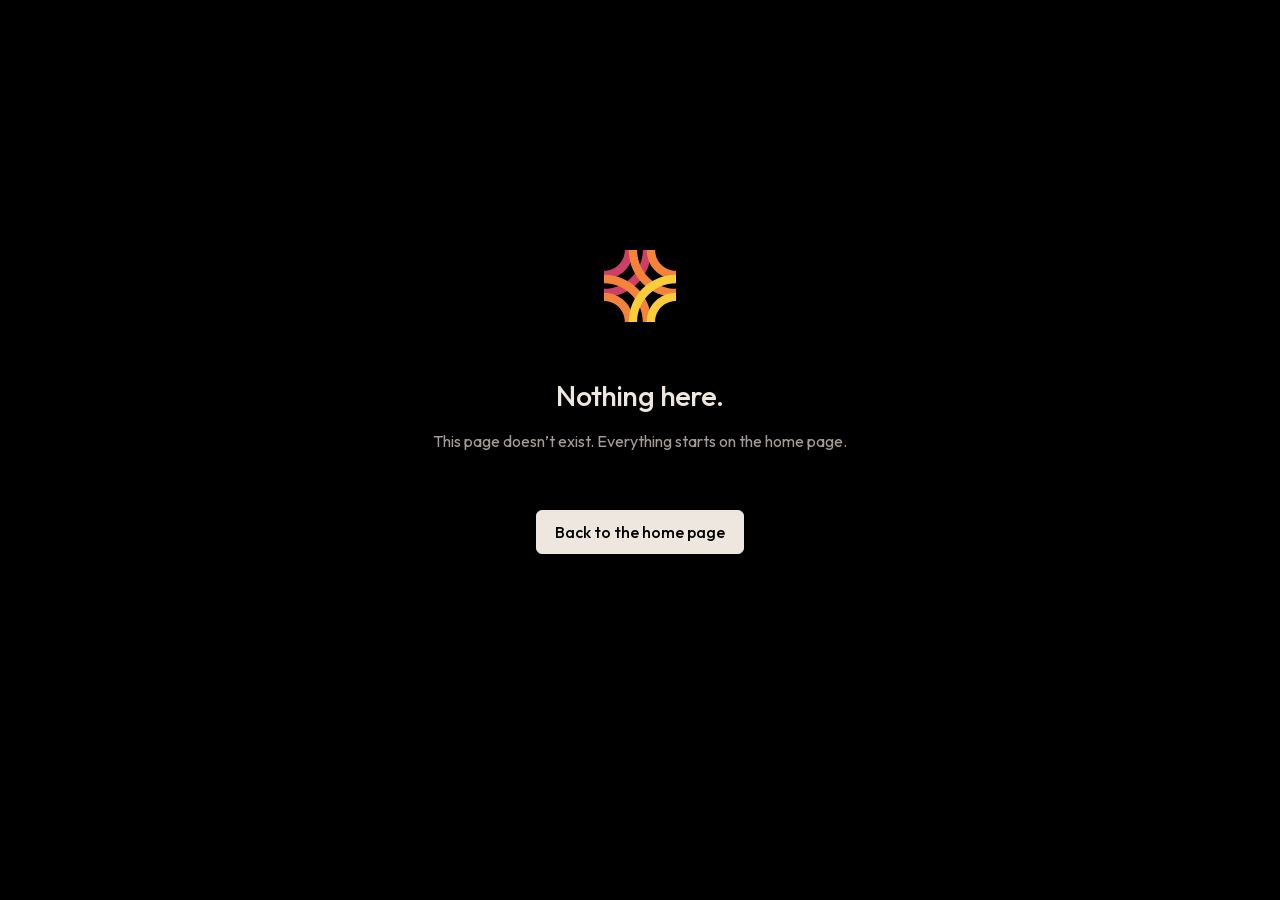
==== commit bf311e62: "Preview of website-studio@a9c757e" ====
--- a/404/index.html
+++ b/404/index.html
@@ -1 +1 @@
-<!DOCTYPE html><!--t2rWc2_hnNR9kRHtSzH8T--><html lang="en" class="__variable_410c3d __variable_7606d3"><head><meta charSet="utf-8"/><meta name="viewport" content="width=device-width, initial-scale=1"/><link rel="preload" href="/_next/static/media/7b0b24f36b1a6d0b-s.p.woff2" as="font" crossorigin="" type="font/woff2"/><link rel="preload" href="/_next/static/media/f2e04ce228470912-s.p.woff2" as="font" crossorigin="" type="font/woff2"/><link rel="stylesheet" href="/_next/static/css/c79469c5340d514a.css" data-precedence="next"/><link rel="stylesheet" href="/_next/static/css/db1cface6372df2c.css" data-precedence="next"/><link rel="stylesheet" href="/_next/static/css/697c5ca91e093f0e.css" data-precedence="next"/><link rel="preload" as="script" fetchPriority="low" href="/_next/static/chunks/webpack-2b2f8753585b2d2d.js"/><script src="/_next/static/chunks/4bd1b696-c023c6e3521b1417.js" async=""></script><script src="/_next/static/chunks/255-a85cef9cc3a04b12.js" async=""></script><script src="/_next/static/chunks/main-app-39441b90784ca240.js" async=""></script><meta name="robots" content="noindex"/><meta name="next-size-adjust" content=""/><title>404: This page could not be found.</title><meta name="theme-color" content="#0e0c0a"/><meta name="color-scheme" content="dark"/><title>khyzr.studio — design, on subscription</title><meta name="description" content="A senior design partner on one monthly membership. Send the requests; get back finished work."/><link rel="icon" href="data:,"/><script>(function(){try{var p=location.pathname;if(p!=='/'&&p!=='/index.html')return;var h=document.documentElement;h.classList.add('no-native-scrollbar');setTimeout(function(){if(!window.KHYZR_BARS)h.classList.remove('no-native-scrollbar')},6000);if(matchMedia('(prefers-reduced-motion: reduce)').matches)return;h.classList.add('arming');setTimeout(function(){if(!window.__khyzrArrival)h.classList.remove('arming')},1200)}catch(e){}})()</script><script src="/_next/static/chunks/polyfills-42372ed130431b0a.js" noModule=""></script></head><body><div hidden=""><!--$--><!--/$--></div><div style="font-family:system-ui,&quot;Segoe UI&quot;,Roboto,Helvetica,Arial,sans-serif,&quot;Apple Color Emoji&quot;,&quot;Segoe UI Emoji&quot;;height:100vh;text-align:center;display:flex;flex-direction:column;align-items:center;justify-content:center"><div><style>body{color:#000;background:#fff;margin:0}.next-error-h1{border-right:1px solid rgba(0,0,0,.3)}@media (prefers-color-scheme:dark){body{color:#fff;background:#000}.next-error-h1{border-right:1px solid rgba(255,255,255,.3)}}</style><h1 class="next-error-h1" style="display:inline-block;margin:0 20px 0 0;padding:0 23px 0 0;font-size:24px;font-weight:500;vertical-align:top;line-height:49px">404</h1><div style="display:inline-block"><h2 style="font-size:14px;font-weight:400;line-height:49px;margin:0">This page could not be found.</h2></div></div></div><!--$--><!--/$--><script src="/_next/static/chunks/webpack-2b2f8753585b2d2d.js" id="_R_" async=""></script><script>(self.__next_f=self.__next_f||[]).push([0])</script><script>self.__next_f.push([1,"1:\"$Sreact.fragment\"\n2:I[9766,[],\"\"]\n3:I[8924,[],\"\"]\n4:I[4431,[],\"OutletBoundary\"]\n6:I[5278,[],\"AsyncMetadataOutlet\"]\n8:I[4431,[],\"ViewportBoundary\"]\na:I[4431,[],\"MetadataBoundary\"]\nb:\"$Sreact.suspense\"\nd:I[7150,[],\"\"]\n:HL[\"/_next/static/media/7b0b24f36b1a6d0b-s.p.woff2\",\"font\",{\"crossOrigin\":\"\",\"type\":\"font/woff2\"}]\n:HL[\"/_next/static/media/f2e04ce228470912-s.p.woff2\",\"font\",{\"crossOrigin\":\"\",\"type\":\"font/woff2\"}]\n:HL[\"/_next/static/css/c79469c5340d514a.css\",\"style\"]\n:HL[\"/_next/static/css/db1cface6372df2c.css\",\"style\"]\n:HL[\"/_next/static/css/697c5ca91e093f0e.css\",\"style\"]\n"])</script><script>self.__next_f.push([1,"0:{\"P\":null,\"b\":\"t2rWc2-hnNR9kRHtSzH8T\",\"p\":\"\",\"c\":[\"\",\"_not-found\",\"\"],\"i\":false,\"f\":[[[\"\",{\"children\":[\"/_not-found\",{\"children\":[\"__PAGE__\",{}]}]},\"$undefined\",\"$undefined\",true],[\"\",[\"$\",\"$1\",\"c\",{\"children\":[[[\"$\",\"link\",\"0\",{\"rel\":\"stylesheet\",\"href\":\"/_next/static/css/c79469c5340d514a.css\",\"precedence\":\"next\",\"crossOrigin\":\"$undefined\",\"nonce\":\"$undefined\"}],[\"$\",\"link\",\"1\",{\"rel\":\"stylesheet\",\"href\":\"/_next/static/css/db1cface6372df2c.css\",\"precedence\":\"next\",\"crossOrigin\":\"$undefined\",\"nonce\":\"$undefined\"}],[\"$\",\"link\",\"2\",{\"rel\":\"stylesheet\",\"href\":\"/_next/static/css/697c5ca91e093f0e.css\",\"precedence\":\"next\",\"crossOrigin\":\"$undefined\",\"nonce\":\"$undefined\"}]],[\"$\",\"html\",null,{\"lang\":\"en\",\"className\":\"__variable_410c3d __variable_7606d3\",\"suppressHydrationWarning\":true,\"children\":[[\"$\",\"head\",null,{\"children\":[\"$\",\"script\",null,{\"dangerouslySetInnerHTML\":{\"__html\":\"(function(){try{var p=location.pathname;if(p!=='/'\u0026\u0026p!=='/index.html')return;var h=document.documentElement;h.classList.add('no-native-scrollbar');setTimeout(function(){if(!window.KHYZR_BARS)h.classList.remove('no-native-scrollbar')},6000);if(matchMedia('(prefers-reduced-motion: reduce)').matches)return;h.classList.add('arming');setTimeout(function(){if(!window.__khyzrArrival)h.classList.remove('arming')},1200)}catch(e){}})()\"}}]}],[\"$\",\"body\",null,{\"children\":[\"$\",\"$L2\",null,{\"parallelRouterKey\":\"children\",\"error\":\"$undefined\",\"errorStyles\":\"$undefined\",\"errorScripts\":\"$undefined\",\"template\":[\"$\",\"$L3\",null,{}],\"templateStyles\":\"$undefined\",\"templateScripts\":\"$undefined\",\"notFound\":\"$undefined\",\"forbidden\":\"$undefined\",\"unauthorized\":\"$undefined\"}]}]]}]]}],{\"children\":[\"/_not-found\",[\"$\",\"$1\",\"c\",{\"children\":[null,[\"$\",\"$L2\",null,{\"parallelRouterKey\":\"children\",\"error\":\"$undefined\",\"errorStyles\":\"$undefined\",\"errorScripts\":\"$undefined\",\"template\":[\"$\",\"$L3\",null,{}],\"templateStyles\":\"$undefined\",\"templateScripts\":\"$undefined\",\"notFound\":\"$undefined\",\"forbidden\":\"$undefined\",\"unauthorized\":\"$undefined\"}]]}],{\"children\":[\"__PAGE__\",[\"$\",\"$1\",\"c\",{\"children\":[[[\"$\",\"title\",null,{\"children\":\"404: This page could not be found.\"}],[\"$\",\"div\",null,{\"style\":{\"fontFamily\":\"system-ui,\\\"Segoe UI\\\",Roboto,Helvetica,Arial,sans-serif,\\\"Apple Color Emoji\\\",\\\"Segoe UI Emoji\\\"\",\"height\":\"100vh\",\"textAlign\":\"center\",\"display\":\"flex\",\"flexDirection\":\"column\",\"alignItems\":\"center\",\"justifyContent\":\"center\"},\"children\":[\"$\",\"div\",null,{\"children\":[[\"$\",\"style\",null,{\"dangerouslySetInnerHTML\":{\"__html\":\"body{color:#000;background:#fff;margin:0}.next-error-h1{border-right:1px solid rgba(0,0,0,.3)}@media (prefers-color-scheme:dark){body{color:#fff;background:#000}.next-error-h1{border-right:1px solid rgba(255,255,255,.3)}}\"}}],[\"$\",\"h1\",null,{\"className\":\"next-error-h1\",\"style\":{\"display\":\"inline-block\",\"margin\":\"0 20px 0 0\",\"padding\":\"0 23px 0 0\",\"fontSize\":24,\"fontWeight\":500,\"verticalAlign\":\"top\",\"lineHeight\":\"49px\"},\"children\":404}],[\"$\",\"div\",null,{\"style\":{\"display\":\"inline-block\"},\"children\":[\"$\",\"h2\",null,{\"style\":{\"fontSize\":14,\"fontWeight\":400,\"lineHeight\":\"49px\",\"margin\":0},\"children\":\"This page could not be found.\"}]}]]}]}]],null,[\"$\",\"$L4\",null,{\"children\":[\"$L5\",[\"$\",\"$L6\",null,{\"promise\":\"$@7\"}]]}]]}],{},null,false]},null,false]},null,false],[\"$\",\"$1\",\"h\",{\"children\":[[\"$\",\"meta\",null,{\"name\":\"robots\",\"content\":\"noindex\"}],[[\"$\",\"$L8\",null,{\"children\":\"$L9\"}],[\"$\",\"meta\",null,{\"name\":\"next-size-adjust\",\"content\":\"\"}]],[\"$\",\"$La\",null,{\"children\":[\"$\",\"div\",null,{\"hidden\":true,\"children\":[\"$\",\"$b\",null,{\"fallback\":null,\"children\":\"$Lc\"}]}]}]]}],false]],\"m\":\"$undefined\",\"G\":[\"$d\",[]],\"s\":false,\"S\":true}\n"])</script><script>self.__next_f.push([1,"9:[[\"$\",\"meta\",\"0\",{\"charSet\":\"utf-8\"}],[\"$\",\"meta\",\"1\",{\"name\":\"viewport\",\"content\":\"width=device-width, initial-scale=1\"}],[\"$\",\"meta\",\"2\",{\"name\":\"theme-color\",\"content\":\"#0e0c0a\"}],[\"$\",\"meta\",\"3\",{\"name\":\"color-scheme\",\"content\":\"dark\"}]]\n5:null\n"])</script><script>self.__next_f.push([1,"e:I[622,[],\"IconMark\"]\n7:{\"metadata\":[[\"$\",\"title\",\"0\",{\"children\":\"khyzr.studio — design, on subscription\"}],[\"$\",\"meta\",\"1\",{\"name\":\"description\",\"content\":\"A senior design partner on one monthly membership. Send the requests; get back finished work.\"}],[\"$\",\"link\",\"2\",{\"rel\":\"icon\",\"href\":\"data:,\"}],[\"$\",\"$Le\",\"3\",{}]],\"error\":null,\"digest\":\"$undefined\"}\n"])</script><script>self.__next_f.push([1,"c:\"$7:metadata\"\n"])</script></body></html>+<!DOCTYPE html><!--IFE28K3kwy5nZN98za4ZW--><html lang="en" class="__variable_410c3d __variable_7606d3"><head><meta charSet="utf-8"/><meta name="viewport" content="width=device-width, initial-scale=1, viewport-fit=cover"/><link rel="stylesheet" href="/_next/static/css/fd2bafffebc8733b.css" data-precedence="next"/><link rel="stylesheet" href="/_next/static/css/76497b9814890ca6.css" data-precedence="next"/><link rel="stylesheet" href="/_next/static/css/bc77431b1e901d45.css" data-precedence="next"/><link rel="preload" as="script" fetchPriority="low" href="/_next/static/chunks/webpack-ce72944ebf716df7.js"/><script src="/_next/static/chunks/4bd1b696-c023c6e3521b1417.js" async=""></script><script src="/_next/static/chunks/255-a85cef9cc3a04b12.js" async=""></script><script src="/_next/static/chunks/main-app-082b9f73ca427d7a.js" async=""></script><script src="/_next/static/chunks/app/layout-768ebc74065ead55.js" async=""></script><meta name="robots" content="noindex"/><meta name="theme-color" content="#000000"/><meta name="color-scheme" content="dark"/><title>Nothing here — khyzr.studio</title><meta name="description" content="This page doesn’t exist. Everything starts on the home page."/><link rel="manifest" href="/manifest.webmanifest"/><link rel="icon" href="/favicon-32.png" sizes="32x32" type="image/png"/><link rel="icon" href="/favicon.svg" type="image/svg+xml"/><link rel="apple-touch-icon" href="/apple-touch-icon.png"/><script>(function(){try{var p=location.pathname;if(p!=='/'&&p!=='/index.html')return;var h=document.documentElement;h.classList.add('no-native-scrollbar');setTimeout(function(){if(!window.KHYZR_BARS)h.classList.remove('no-native-scrollbar')},6000);if(matchMedia('(prefers-reduced-motion: reduce)').matches)return;h.classList.add('arming');setTimeout(function(){if(!window.__khyzrArrival)h.classList.remove('arming')},1200)}catch(e){}})()</script><script src="/_next/static/chunks/polyfills-42372ed130431b0a.js" noModule=""></script></head><body><div hidden=""><!--$--><!--/$--></div><div class="page"><main class="main" id="main"><section class="lost"><span class="lost-mark"><svg class="mark mark--bloom" viewBox="0 0 160 160" role="img" aria-label="khyzr.studio" focusable="false"><g class="mark-back" fill="#CC3E66"><path d="M 46.019531 46.019531 C 40.046875 51.988281 33.089844 56.679688 25.339844 59.957031 C 17.300781 63.355469 8.777344 65.078125 0 65.078125 L 0 46.445312 C 25.648438 46.445312 46.445312 25.648438 46.445312 0 L 65.078125 0 C 65.078125 8.777344 63.355469 17.300781 59.957031 25.339844 C 56.679688 33.089844 51.988281 40.046875 46.019531 46.019531 "></path><path d="M 87.058594 58.722656 C 83.304688 64.277344 78.996094 69.5 74.246094 74.25 C 69.5 78.996094 64.277344 83.304688 58.722656 87.058594 C 53.105469 90.851562 47.101562 94.109375 40.878906 96.742188 C 27.921875 102.222656 14.167969 105.003906 0 105.003906 L 0 86.367188 C 47.699219 86.367188 86.367188 47.699219 86.367188 0 L 105.003906 0 C 105.003906 14.167969 102.222656 27.921875 96.742188 40.878906 C 94.109375 47.101562 90.851562 53.105469 87.058594 58.722656 "></path></g><g class="mark-mid mark-mid--bl" fill="#F38239"><path d="M 46.019531 113.980469 C 40.046875 108.011719 33.089844 103.320312 25.339844 100.042969 C 17.300781 96.644531 8.777344 94.921875 0 94.921875 L 0 113.554688 C 25.648438 113.554688 46.445312 134.351562 46.445312 160 L 65.078125 160 C 65.078125 151.222656 63.355469 142.699219 59.957031 134.660156 C 56.679688 126.910156 51.988281 119.953125 46.019531 113.980469 "></path><path d="M 87.058594 101.277344 C 83.304688 95.722656 78.996094 90.5 74.246094 85.75 C 69.5 81.003906 64.277344 76.695312 58.722656 72.941406 C 53.105469 69.148438 47.101562 65.890625 40.878906 63.257812 C 27.921875 57.777344 14.167969 54.996094 0 54.996094 L 0 73.632812 C 47.699219 73.632812 86.367188 112.300781 86.367188 160 L 105.003906 160 C 105.003906 145.832031 102.222656 132.078125 96.742188 119.121094 C 94.109375 112.898438 90.851562 106.894531 87.058594 101.277344 "></path></g><g class="mark-mid mark-mid--tr" fill="#F38239"><path d="M 113.980469 46.019531 C 119.953125 51.988281 126.910156 56.679688 134.660156 59.957031 C 142.699219 63.355469 151.222656 65.078125 160 65.078125 L 160 46.445312 C 134.351562 46.445312 113.554688 25.648438 113.554688 0 L 94.921875 0 C 94.921875 8.777344 96.644531 17.300781 100.042969 25.339844 C 103.320312 33.089844 108.011719 40.046875 113.980469 46.019531 "></path><path d="M 72.941406 58.722656 C 76.695312 64.277344 81.003906 69.5 85.753906 74.25 C 90.5 78.996094 95.722656 83.304688 101.277344 87.058594 C 106.894531 90.851562 112.898438 94.109375 119.121094 96.742188 C 132.078125 102.222656 145.832031 105.003906 160 105.003906 L 160 86.367188 C 112.300781 86.367188 73.632812 47.699219 73.632812 0 L 54.996094 0 C 54.996094 14.167969 57.777344 27.921875 63.257812 40.878906 C 65.890625 47.101562 69.148438 53.105469 72.941406 58.722656 "></path></g><g class="mark-front" fill="#F7CD3A"><path d="M 113.980469 113.980469 C 119.953125 108.011719 126.910156 103.320312 134.660156 100.042969 C 142.699219 96.644531 151.222656 94.921875 160 94.921875 L 160 113.554688 C 134.351562 113.554688 113.554688 134.351562 113.554688 160 L 94.921875 160 C 94.921875 151.222656 96.644531 142.699219 100.042969 134.660156 C 103.320312 126.910156 108.011719 119.953125 113.980469 113.980469 "></path><path d="M 72.941406 101.277344 C 76.695312 95.722656 81.003906 90.5 85.753906 85.75 C 90.5 81.003906 95.722656 76.695312 101.277344 72.941406 C 106.894531 69.148438 112.898438 65.890625 119.121094 63.257812 C 132.078125 57.777344 145.832031 54.996094 160 54.996094 L 160 73.632812 C 112.300781 73.632812 73.632812 112.300781 73.632812 160 L 54.996094 160 C 54.996094 145.832031 57.777344 132.078125 63.257812 119.121094 C 65.890625 112.898438 69.148438 106.894531 72.941406 101.277344 "></path></g></svg></span><h1 class="h2 h-feat">Nothing here.</h1><p class="lede">This page doesn’t exist. Everything starts on the home page.</p><div class="cta-row"><a class="btn btn-primary t-btn" href="/">Back to the home page</a></div></section></main></div><div class="grain" aria-hidden="true"></div><!--$--><!--/$--><script src="/_next/static/chunks/webpack-ce72944ebf716df7.js" id="_R_" async=""></script><script>(self.__next_f=self.__next_f||[]).push([0])</script><script>self.__next_f.push([1,"1:\"$Sreact.fragment\"\n2:I[5062,[\"177\",\"static/chunks/app/layout-768ebc74065ead55.js\"],\"default\"]\n3:I[9766,[],\"\"]\n4:I[8924,[],\"\"]\ne:I[7150,[],\"\"]\n:HL[\"/_next/static/css/fd2bafffebc8733b.css\",\"style\"]\n:HL[\"/_next/static/css/76497b9814890ca6.css\",\"style\"]\n:HL[\"/_next/static/css/bc77431b1e901d45.css\",\"style\"]\n"])</script><script>self.__next_f.push([1,"0:{\"P\":null,\"b\":\"IFE28K3kwy5nZN98za4ZW\",\"p\":\"\",\"c\":[\"\",\"_not-found\",\"\"],\"i\":false,\"f\":[[[\"\",{\"children\":[\"/_not-found\",{\"children\":[\"__PAGE__\",{}]}]},\"$undefined\",\"$undefined\",true],[\"\",[\"$\",\"$1\",\"c\",{\"children\":[[[\"$\",\"link\",\"0\",{\"rel\":\"stylesheet\",\"href\":\"/_next/static/css/fd2bafffebc8733b.css\",\"precedence\":\"next\",\"crossOrigin\":\"$undefined\",\"nonce\":\"$undefined\"}],[\"$\",\"link\",\"1\",{\"rel\":\"stylesheet\",\"href\":\"/_next/static/css/76497b9814890ca6.css\",\"precedence\":\"next\",\"crossOrigin\":\"$undefined\",\"nonce\":\"$undefined\"}],[\"$\",\"link\",\"2\",{\"rel\":\"stylesheet\",\"href\":\"/_next/static/css/bc77431b1e901d45.css\",\"precedence\":\"next\",\"crossOrigin\":\"$undefined\",\"nonce\":\"$undefined\"}]],[\"$\",\"html\",null,{\"lang\":\"en\",\"className\":\"__variable_410c3d __variable_7606d3\",\"suppressHydrationWarning\":true,\"children\":[[\"$\",\"head\",null,{\"children\":[\"$\",\"script\",null,{\"dangerouslySetInnerHTML\":{\"__html\":\"(function(){try{var p=location.pathname;if(p!=='/'\u0026\u0026p!=='/index.html')return;var h=document.documentElement;h.classList.add('no-native-scrollbar');setTimeout(function(){if(!window.KHYZR_BARS)h.classList.remove('no-native-scrollbar')},6000);if(matchMedia('(prefers-reduced-motion: reduce)').matches)return;h.classList.add('arming');setTimeout(function(){if(!window.__khyzrArrival)h.classList.remove('arming')},1200)}catch(e){}})()\"}}]}],[\"$\",\"body\",null,{\"children\":[[\"$\",\"$L2\",null,{}],[\"$\",\"$L3\",null,{\"parallelRouterKey\":\"children\",\"error\":\"$undefined\",\"errorStyles\":\"$undefined\",\"errorScripts\":\"$undefined\",\"template\":[\"$\",\"$L4\",null,{}],\"templateStyles\":\"$undefined\",\"templateScripts\":\"$undefined\",\"notFound\":[[[\"$\",\"div\",null,{\"className\":\"page\",\"children\":[\"$\",\"main\",null,{\"className\":\"main\",\"id\":\"main\",\"children\":[\"$\",\"section\",null,{\"className\":\"lost\",\"children\":[[\"$\",\"span\",null,{\"className\":\"lost-mark\",\"children\":[\"$\",\"svg\",null,{\"className\":\"mark mark--bloom\",\"viewBox\":\"0 0 160 160\",\"role\":\"img\",\"aria-label\":\"khyzr.studio\",\"focusable\":\"false\",\"children\":[[\"$\",\"g\",\"mark-back\",{\"className\":\"mark-back\",\"fill\":\"#CC3E66\",\"children\":[[\"$\",\"path\",\"M 46.019531 46.019531 C \",{\"d\":\"M 46.019531 46.019531 C 40.046875 51.988281 33.089844 56.679688 25.339844 59.957031 C 17.300781 63.355469 8.777344 65.078125 0 65.078125 L 0 46.445312 C 25.648438 46.445312 46.445312 25.648438 46.445312 0 L 65.078125 0 C 65.078125 8.777344 63.355469 17.300781 59.957031 25.339844 C 56.679688 33.089844 51.988281 40.046875 46.019531 46.019531 \"}],[\"$\",\"path\",\"M 87.058594 58.722656 C \",{\"d\":\"M 87.058594 58.722656 C 83.304688 64.277344 78.996094 69.5 74.246094 74.25 C 69.5 78.996094 64.277344 83.304688 58.722656 87.058594 C 53.105469 90.851562 47.101562 94.109375 40.878906 96.742188 C 27.921875 102.222656 14.167969 105.003906 0 105.003906 L 0 86.367188 C 47.699219 86.367188 86.367188 47.699219 86.367188 0 L 105.003906 0 C 105.003906 14.167969 102.222656 27.921875 96.742188 40.878906 C 94.109375 47.101562 90.851562 53.105469 87.058594 58.722656 \"}]]}],[\"$\",\"g\",\"mark-mid mark-mid--bl\",{\"className\":\"mark-mid mark-mid--bl\",\"fill\":\"#F38239\",\"children\":[[\"$\",\"path\",\"M 46.019531 113.980469 C\",{\"d\":\"M 46.019531 113.980469 C 40.046875 108.011719 33.089844 103.320312 25.339844 100.042969 C 17.300781 96.644531 8.777344 94.921875 0 94.921875 L 0 113.554688 C 25.648438 113.554688 46.445312 134.351562 46.445312 160 L 65.078125 160 C 65.078125 151.222656 63.355469 142.699219 59.957031 134.660156 C 56.679688 126.910156 51.988281 119.953125 46.019531 113.980469 \"}],[\"$\",\"path\",\"M 87.058594 101.277344 C\",{\"d\":\"M 87.058594 101.277344 C 83.304688 95.722656 78.996094 90.5 74.246094 85.75 C 69.5 81.003906 64.277344 76.695312 58.722656 72.941406 C 53.105469 69.148438 47.101562 65.890625 40.878906 63.257812 C 27.921875 57.777344 14.167969 54.996094 0 54.996094 L 0 73.632812 C 47.699219 73.632812 86.367188 112.300781 86.367188 160 L 105.003906 160 C 105.003906 145.832031 102.222656 132.078125 96.742188 119.121094 C 94.109375 112.898438 90.851562 106.894531 87.058594 101.277344 \"}]]}],\"$L5\",\"$L6\"]}]}],\"$L7\",\"$L8\",\"$L9\"]}]}]}],\"$La\"],[]],\"forbidden\":\"$undefined\",\"unauthorized\":\"$undefined\"}]]}]]}]]}],{\"children\":[\"/_not-found\",\"$Lb\",{\"children\":[\"__PAGE__\",\"$Lc\",{},null,false]},null,false]},null,false],\"$Ld\",false]],\"m\":\"$undefined\",\"G\":[\"$e\",[]],\"s\":false,\"S\":true}\n"])</script><script>self.__next_f.push([1,"15:I[4431,[],\"ViewportBoundary\"]\n17:I[4431,[],\"MetadataBoundary\"]\n18:\"$Sreact.suspense\"\n"])</script><script>self.__next_f.push([1,"5:[\"$\",\"g\",\"mark-mid mark-mid--tr\",{\"className\":\"mark-mid mark-mid--tr\",\"fill\":\"#F38239\",\"children\":[[\"$\",\"path\",\"M 113.980469 46.019531 C\",{\"d\":\"M 113.980469 46.019531 C 119.953125 51.988281 126.910156 56.679688 134.660156 59.957031 C 142.699219 63.355469 151.222656 65.078125 160 65.078125 L 160 46.445312 C 134.351562 46.445312 113.554688 25.648438 113.554688 0 L 94.921875 0 C 94.921875 8.777344 96.644531 17.300781 100.042969 25.339844 C 103.320312 33.089844 108.011719 40.046875 113.980469 46.019531 \"}],[\"$\",\"path\",\"M 72.941406 58.722656 C \",{\"d\":\"M 72.941406 58.722656 C 76.695312 64.277344 81.003906 69.5 85.753906 74.25 C 90.5 78.996094 95.722656 83.304688 101.277344 87.058594 C 106.894531 90.851562 112.898438 94.109375 119.121094 96.742188 C 132.078125 102.222656 145.832031 105.003906 160 105.003906 L 160 86.367188 C 112.300781 86.367188 73.632812 47.699219 73.632812 0 L 54.996094 0 C 54.996094 14.167969 57.777344 27.921875 63.257812 40.878906 C 65.890625 47.101562 69.148438 53.105469 72.941406 58.722656 \"}]]}]\n"])</script><script>self.__next_f.push([1,"6:[\"$\",\"g\",\"mark-front\",{\"className\":\"mark-front\",\"fill\":\"#F7CD3A\",\"children\":[[\"$\",\"path\",\"M 113.980469 113.980469 \",{\"d\":\"M 113.980469 113.980469 C 119.953125 108.011719 126.910156 103.320312 134.660156 100.042969 C 142.699219 96.644531 151.222656 94.921875 160 94.921875 L 160 113.554688 C 134.351562 113.554688 113.554688 134.351562 113.554688 160 L 94.921875 160 C 94.921875 151.222656 96.644531 142.699219 100.042969 134.660156 C 103.320312 126.910156 108.011719 119.953125 113.980469 113.980469 \"}],[\"$\",\"path\",\"M 72.941406 101.277344 C\",{\"d\":\"M 72.941406 101.277344 C 76.695312 95.722656 81.003906 90.5 85.753906 85.75 C 90.5 81.003906 95.722656 76.695312 101.277344 72.941406 C 106.894531 69.148438 112.898438 65.890625 119.121094 63.257812 C 132.078125 57.777344 145.832031 54.996094 160 54.996094 L 160 73.632812 C 112.300781 73.632812 73.632812 112.300781 73.632812 160 L 54.996094 160 C 54.996094 145.832031 57.777344 132.078125 63.257812 119.121094 C 65.890625 112.898438 69.148438 106.894531 72.941406 101.277344 \"}]]}]\n"])</script><script>self.__next_f.push([1,"7:[\"$\",\"h1\",null,{\"className\":\"h2 h-feat\",\"children\":\"Nothing here.\"}]\n8:[\"$\",\"p\",null,{\"className\":\"lede\",\"children\":\"This page doesn’t exist. Everything starts on the home page.\"}]\n9:[\"$\",\"div\",null,{\"className\":\"cta-row\",\"children\":[\"$\",\"a\",null,{\"className\":\"btn btn-primary t-btn\",\"href\":\"/\",\"children\":\"Back to the home page\"}]}]\na:[\"$\",\"div\",null,{\"className\":\"grain\",\"aria-hidden\":\"true\"}]\nb:[\"$\",\"$1\",\"c\",{\"children\":[null,[\"$\",\"$L3\",null,{\"parallelRouterKey\":\"children\",\"error\":\"$undefined\",\"errorStyles\":\"$undefined\",\"errorScripts\":\"$undefined\",\"template\":[\"$\",\"$L4\",null,{}],\"templateStyles\":\"$undefined\",\"templateScripts\":\"$undefined\",\"notFound\":\"$undefined\",\"forbidden\":\"$undefined\",\"unauthorized\":\"$undefined\"}]]}]\n"])</script><script>self.__next_f.push([1,"c:[\"$\",\"$1\",\"c\",{\"children\":[[[\"$\",\"div\",null,{\"className\":\"page\",\"children\":[\"$\",\"main\",null,{\"className\":\"main\",\"id\":\"main\",\"children\":[\"$\",\"section\",null,{\"className\":\"lost\",\"children\":[[\"$\",\"span\",null,{\"className\":\"lost-mark\",\"children\":[\"$\",\"svg\",null,{\"className\":\"mark mark--bloom\",\"viewBox\":\"0 0 160 160\",\"role\":\"img\",\"aria-label\":\"khyzr.studio\",\"focusable\":\"false\",\"children\":[[\"$\",\"g\",\"mark-back\",{\"className\":\"mark-back\",\"fill\":\"#CC3E66\",\"children\":[[\"$\",\"path\",\"M 46.019531 46.019531 C \",{\"d\":\"M 46.019531 46.019531 C 40.046875 51.988281 33.089844 56.679688 25.339844 59.957031 C 17.300781 63.355469 8.777344 65.078125 0 65.078125 L 0 46.445312 C 25.648438 46.445312 46.445312 25.648438 46.445312 0 L 65.078125 0 C 65.078125 8.777344 63.355469 17.300781 59.957031 25.339844 C 56.679688 33.089844 51.988281 40.046875 46.019531 46.019531 \"}],[\"$\",\"path\",\"M 87.058594 58.722656 C \",{\"d\":\"M 87.058594 58.722656 C 83.304688 64.277344 78.996094 69.5 74.246094 74.25 C 69.5 78.996094 64.277344 83.304688 58.722656 87.058594 C 53.105469 90.851562 47.101562 94.109375 40.878906 96.742188 C 27.921875 102.222656 14.167969 105.003906 0 105.003906 L 0 86.367188 C 47.699219 86.367188 86.367188 47.699219 86.367188 0 L 105.003906 0 C 105.003906 14.167969 102.222656 27.921875 96.742188 40.878906 C 94.109375 47.101562 90.851562 53.105469 87.058594 58.722656 \"}]]}],[\"$\",\"g\",\"mark-mid mark-mid--bl\",{\"className\":\"mark-mid mark-mid--bl\",\"fill\":\"#F38239\",\"children\":[[\"$\",\"path\",\"M 46.019531 113.980469 C\",{\"d\":\"M 46.019531 113.980469 C 40.046875 108.011719 33.089844 103.320312 25.339844 100.042969 C 17.300781 96.644531 8.777344 94.921875 0 94.921875 L 0 113.554688 C 25.648438 113.554688 46.445312 134.351562 46.445312 160 L 65.078125 160 C 65.078125 151.222656 63.355469 142.699219 59.957031 134.660156 C 56.679688 126.910156 51.988281 119.953125 46.019531 113.980469 \"}],[\"$\",\"path\",\"M 87.058594 101.277344 C\",{\"d\":\"M 87.058594 101.277344 C 83.304688 95.722656 78.996094 90.5 74.246094 85.75 C 69.5 81.003906 64.277344 76.695312 58.722656 72.941406 C 53.105469 69.148438 47.101562 65.890625 40.878906 63.257812 C 27.921875 57.777344 14.167969 54.996094 0 54.996094 L 0 73.632812 C 47.699219 73.632812 86.367188 112.300781 86.367188 160 L 105.003906 160 C 105.003906 145.832031 102.222656 132.078125 96.742188 119.121094 C 94.109375 112.898438 90.851562 106.894531 87.058594 101.277344 \"}]]}],[\"$\",\"g\",\"mark-mid mark-mid--tr\",{\"className\":\"mark-mid mark-mid--tr\",\"fill\":\"#F38239\",\"children\":[[\"$\",\"path\",\"M 113.980469 46.019531 C\",{\"d\":\"M 113.980469 46.019531 C 119.953125 51.988281 126.910156 56.679688 134.660156 59.957031 C 142.699219 63.355469 151.222656 65.078125 160 65.078125 L 160 46.445312 C 134.351562 46.445312 113.554688 25.648438 113.554688 0 L 94.921875 0 C 94.921875 8.777344 96.644531 17.300781 100.042969 25.339844 C 103.320312 33.089844 108.011719 40.046875 113.980469 46.019531 \"}],[\"$\",\"path\",\"M 72.941406 58.722656 C \",{\"d\":\"M 72.941406 58.722656 C 76.695312 64.277344 81.003906 69.5 85.753906 74.25 C 90.5 78.996094 95.722656 83.304688 101.277344 87.058594 C 106.894531 90.851562 112.898438 94.109375 119.121094 96.742188 C 132.078125 102.222656 145.832031 105.003906 160 105.003906 L 160 86.367188 C 112.300781 86.367188 73.632812 47.699219 73.632812 0 L 54.996094 0 C 54.996094 14.167969 57.777344 27.921875 63.257812 40.878906 C 65.890625 47.101562 69.148438 53.105469 72.941406 58.722656 \"}]]}],[\"$\",\"g\",\"mark-front\",{\"className\":\"mark-front\",\"fill\":\"#F7CD3A\",\"children\":[[\"$\",\"path\",\"M 113.980469 113.980469 \",{\"d\":\"M 113.980469 113.980469 C 119.953125 108.011719 126.910156 103.320312 134.660156 100.042969 C 142.699219 96.644531 151.222656 94.921875 160 94.921875 L 160 113.554688 C 134.351562 113.554688 113.554688 134.351562 113.554688 160 L 94.921875 160 C 94.921875 151.222656 96.644531 142.699219 100.042969 134.660156 C 103.320312 126.910156 108.011719 119.953125 113.980469 113.980469 \"}],\"$Lf\"]}]]}]}],\"$L10\",\"$L11\",\"$L12\"]}]}]}],\"$L13\"],null,\"$L14\"]}]\n"])</script><script>self.__next_f.push([1,"d:[\"$\",\"$1\",\"h\",{\"children\":[[\"$\",\"meta\",null,{\"name\":\"robots\",\"content\":\"noindex\"}],[[\"$\",\"$L15\",null,{\"children\":\"$L16\"}],null],[\"$\",\"$L17\",null,{\"children\":[\"$\",\"div\",null,{\"hidden\":true,\"children\":[\"$\",\"$18\",null,{\"fallback\":null,\"children\":\"$L19\"}]}]}]]}]\n"])</script><script>self.__next_f.push([1,"1a:I[4431,[],\"OutletBoundary\"]\n1c:I[5278,[],\"AsyncMetadataOutlet\"]\nf:[\"$\",\"path\",\"M 72.941406 101.277344 C\",{\"d\":\"M 72.941406 101.277344 C 76.695312 95.722656 81.003906 90.5 85.753906 85.75 C 90.5 81.003906 95.722656 76.695312 101.277344 72.941406 C 106.894531 69.148438 112.898438 65.890625 119.121094 63.257812 C 132.078125 57.777344 145.832031 54.996094 160 54.996094 L 160 73.632812 C 112.300781 73.632812 73.632812 112.300781 73.632812 160 L 54.996094 160 C 54.996094 145.832031 57.777344 132.078125 63.257812 119.121094 C 65.890625 112.898438 69.148438 106.894531 72.941406 101.277344 \"}]\n10:[\"$\",\"h1\",null,{\"className\":\"h2 h-feat\",\"children\":\"Nothing here.\"}]\n11:[\"$\",\"p\",null,{\"className\":\"lede\",\"children\":\"This page doesn’t exist. Everything starts on the home page.\"}]\n12:[\"$\",\"div\",null,{\"className\":\"cta-row\",\"children\":[\"$\",\"a\",null,{\"className\":\"btn btn-primary t-btn\",\"href\":\"/\",\"children\":\"Back to the home page\"}]}]\n13:[\"$\",\"div\",null,{\"className\":\"grain\",\"aria-hidden\":\"true\"}]\n14:[\"$\",\"$L1a\",null,{\"children\":[\"$L1b\",[\"$\",\"$L1c\",null,{\"promise\":\"$@1d\"}]]}]\n"])</script><script>self.__next_f.push([1,"16:[[\"$\",\"meta\",\"0\",{\"charSet\":\"utf-8\"}],[\"$\",\"meta\",\"1\",{\"name\":\"viewport\",\"content\":\"width=device-width, initial-scale=1, viewport-fit=cover\"}],[\"$\",\"meta\",\"2\",{\"name\":\"theme-color\",\"content\":\"#000000\"}],[\"$\",\"meta\",\"3\",{\"name\":\"color-scheme\",\"content\":\"dark\"}]]\n"])</script><script>self.__next_f.push([1,"1b:null\n"])</script><script>self.__next_f.push([1,"1e:I[622,[],\"IconMark\"]\n1d:{\"metadata\":[[\"$\",\"title\",\"0\",{\"children\":\"Nothing here — khyzr.studio\"}],[\"$\",\"meta\",\"1\",{\"name\":\"description\",\"content\":\"This page doesn’t exist. Everything starts on the home page.\"}],[\"$\",\"link\",\"2\",{\"rel\":\"manifest\",\"href\":\"/manifest.webmanifest\",\"crossOrigin\":\"$undefined\"}],[\"$\",\"link\",\"3\",{\"rel\":\"icon\",\"href\":\"/favicon-32.png\",\"sizes\":\"32x32\",\"type\":\"image/png\"}],[\"$\",\"link\",\"4\",{\"rel\":\"icon\",\"href\":\"/favicon.svg\",\"type\":\"image/svg+xml\"}],[\"$\",\"link\",\"5\",{\"rel\":\"apple-touch-icon\",\"href\":\"/apple-touch-icon.png\"}],[\"$\",\"$L1e\",\"6\",{}]],\"error\":null,\"digest\":\"$undefined\"}\n19:\"$1d:metadata\"\n"])</script></body></html>
--- a/_next/static/css/fd2bafffebc8733b.css
+++ b/_next/static/css/fd2bafffebc8733b.css
@@ -0,0 +1 @@
+@font-face{font-family:Outfit;font-style:normal;font-weight:400;font-display:swap;src:url(/_next/static/media/98848575513c9742-s.woff2) format("woff2");unicode-range:u+0100-02ba,u+02bd-02c5,u+02c7-02cc,u+02ce-02d7,u+02dd-02ff,u+0304,u+0308,u+0329,u+1d00-1dbf,u+1e00-1e9f,u+1ef2-1eff,u+2020,u+20a0-20ab,u+20ad-20c0,u+2113,u+2c60-2c7f,u+a720-a7ff}@font-face{font-family:Outfit;font-style:normal;font-weight:400;font-display:swap;src:url(/_next/static/media/7b0b24f36b1a6d0b-s.p.woff2) format("woff2");unicode-range:u+00??,u+0131,u+0152-0153,u+02bb-02bc,u+02c6,u+02da,u+02dc,u+0304,u+0308,u+0329,u+2000-206f,u+20ac,u+2122,u+2191,u+2193,u+2212,u+2215,u+feff,u+fffd}@font-face{font-family:Outfit;font-style:normal;font-weight:500;font-display:swap;src:url(/_next/static/media/98848575513c9742-s.woff2) format("woff2");unicode-range:u+0100-02ba,u+02bd-02c5,u+02c7-02cc,u+02ce-02d7,u+02dd-02ff,u+0304,u+0308,u+0329,u+1d00-1dbf,u+1e00-1e9f,u+1ef2-1eff,u+2020,u+20a0-20ab,u+20ad-20c0,u+2113,u+2c60-2c7f,u+a720-a7ff}@font-face{font-family:Outfit;font-style:normal;font-weight:500;font-display:swap;src:url(/_next/static/media/7b0b24f36b1a6d0b-s.p.woff2) format("woff2");unicode-range:u+00??,u+0131,u+0152-0153,u+02bb-02bc,u+02c6,u+02da,u+02dc,u+0304,u+0308,u+0329,u+2000-206f,u+20ac,u+2122,u+2191,u+2193,u+2212,u+2215,u+feff,u+fffd}@font-face{font-family:Outfit;font-style:normal;font-weight:600;font-display:swap;src:url(/_next/static/media/98848575513c9742-s.woff2) format("woff2");unicode-range:u+0100-02ba,u+02bd-02c5,u+02c7-02cc,u+02ce-02d7,u+02dd-02ff,u+0304,u+0308,u+0329,u+1d00-1dbf,u+1e00-1e9f,u+1ef2-1eff,u+2020,u+20a0-20ab,u+20ad-20c0,u+2113,u+2c60-2c7f,u+a720-a7ff}@font-face{font-family:Outfit;font-style:normal;font-weight:600;font-display:swap;src:url(/_next/static/media/7b0b24f36b1a6d0b-s.p.woff2) format("woff2");unicode-range:u+00??,u+0131,u+0152-0153,u+02bb-02bc,u+02c6,u+02da,u+02dc,u+0304,u+0308,u+0329,u+2000-206f,u+20ac,u+2122,u+2191,u+2193,u+2212,u+2215,u+feff,u+fffd}@font-face{font-family:Outfit Fallback;src:local("Arial");ascent-override:100.18%;descent-override:26.05%;line-gap-override:0.00%;size-adjust:99.82%}.__className_410c3d{font-family:Outfit,Outfit Fallback;font-style:normal}.__variable_410c3d{--font-outfit:"Outfit","Outfit Fallback"}@font-face{font-family:Noto Naskh Arabic;font-style:normal;font-weight:400;font-display:swap;src:url(/_next/static/media/f2e04ce228470912-s.p.woff2) format("woff2");unicode-range:u+06??,u+0750-077f,u+0870-088e,u+0890-0891,u+0897-08e1,u+08e3-08ff,u+200c-200e,u+2010-2011,u+204f,u+2e41,u+fb50-fdff,u+fe70-fe74,u+fe76-fefc,u+102e0-102fb,u+10e60-10e7e,u+10ec2-10ec4,u+10efc-10eff,u+1ee00-1ee03,u+1ee05-1ee1f,u+1ee21-1ee22,u+1ee24,u+1ee27,u+1ee29-1ee32,u+1ee34-1ee37,u+1ee39,u+1ee3b,u+1ee42,u+1ee47,u+1ee49,u+1ee4b,u+1ee4d-1ee4f,u+1ee51-1ee52,u+1ee54,u+1ee57,u+1ee59,u+1ee5b,u+1ee5d,u+1ee5f,u+1ee61-1ee62,u+1ee64,u+1ee67-1ee6a,u+1ee6c-1ee72,u+1ee74-1ee77,u+1ee79-1ee7c,u+1ee7e,u+1ee80-1ee89,u+1ee8b-1ee9b,u+1eea1-1eea3,u+1eea5-1eea9,u+1eeab-1eebb,u+1eef0-1eef1}@font-face{font-family:Noto Naskh Arabic;font-style:normal;font-weight:400;font-display:swap;src:url(/_next/static/media/5bd00b622a03536e-s.woff2) format("woff2");unicode-range:u+0302-0303,u+0305,u+0307-0308,u+0310,u+0312,u+0315,u+031a,u+0326-0327,u+032c,u+032f-0330,u+0332-0333,u+0338,u+033a,u+0346,u+034d,u+0391-03a1,u+03a3-03a9,u+03b1-03c9,u+03d1,u+03d5-03d6,u+03f0-03f1,u+03f4-03f5,u+2016-2017,u+2034-2038,u+203c,u+2040,u+2043,u+2047,u+2050,u+2057,u+205f,u+2070-2071,u+2074-208e,u+2090-209c,u+20d0-20dc,u+20e1,u+20e5-20ef,u+2100-2112,u+2114-2115,u+2117-2121,u+2123-214f,u+2190,u+2192,u+2194-21ae,u+21b0-21e5,u+21f1-21f2,u+21f4-2211,u+2213-2214,u+2216-22ff,u+2308-230b,u+2310,u+2319,u+231c-2321,u+2336-237a,u+237c,u+2395,u+239b-23b7,u+23d0,u+23dc-23e1,u+2474-2475,u+25af,u+25b3,u+25b7,u+25bd,u+25c1,u+25ca,u+25cc,u+25fb,u+266d-266f,u+27c0-27ff,u+2900-2aff,u+2b0e-2b11,u+2b30-2b4c,u+2bfe,u+3030,u+ff5b,u+ff5d,u+1d400-1d7ff,u+1ee??}@font-face{font-family:Noto Naskh Arabic;font-style:normal;font-weight:400;font-display:swap;src:url(/_next/static/media/ceb19afe6f32c957-s.woff2) format("woff2");unicode-range:u+0001-000c,u+000e-001f,u+007f-009f,u+20dd-20e0,u+20e2-20e4,u+2150-218f,u+2190,u+2192,u+2194-2199,u+21af,u+21e6-21f0,u+21f3,u+2218-2219,u+2299,u+22c4-22c6,u+2300-243f,u+2440-244a,u+2460-24ff,u+25a0-27bf,u+28??,u+2921-2922,u+2981,u+29bf,u+29eb,u+2b??,u+4dc0-4dff,u+fff9-fffb,u+10140-1018e,u+10190-1019c,u+101a0,u+101d0-101fd,u+102e0-102fb,u+10e60-10e7e,u+1d2c0-1d2d3,u+1d2e0-1d37f,u+1f0??,u+1f100-1f1ad,u+1f1e6-1f1ff,u+1f30d-1f30f,u+1f315,u+1f31c,u+1f31e,u+1f320-1f32c,u+1f336,u+1f378,u+1f37d,u+1f382,u+1f393-1f39f,u+1f3a7-1f3a8,u+1f3ac-1f3af,u+1f3c2,u+1f3c4-1f3c6,u+1f3ca-1f3ce,u+1f3d4-1f3e0,u+1f3ed,u+1f3f1-1f3f3,u+1f3f5-1f3f7,u+1f408,u+1f415,u+1f41f,u+1f426,u+1f43f,u+1f441-1f442,u+1f444,u+1f446-1f449,u+1f44c-1f44e,u+1f453,u+1f46a,u+1f47d,u+1f4a3,u+1f4b0,u+1f4b3,u+1f4b9,u+1f4bb,u+1f4bf,u+1f4c8-1f4cb,u+1f4d6,u+1f4da,u+1f4df,u+1f4e3-1f4e6,u+1f4ea-1f4ed,u+1f4f7,u+1f4f9-1f4fb,u+1f4fd-1f4fe,u+1f503,u+1f507-1f50b,u+1f50d,u+1f512-1f513,u+1f53e-1f54a,u+1f54f-1f5fa,u+1f610,u+1f650-1f67f,u+1f687,u+1f68d,u+1f691,u+1f694,u+1f698,u+1f6ad,u+1f6b2,u+1f6b9-1f6ba,u+1f6bc,u+1f6c6-1f6cf,u+1f6d3-1f6d7,u+1f6e0-1f6ea,u+1f6f0-1f6f3,u+1f6f7-1f6fc,u+1f7??,u+1f800-1f80b,u+1f810-1f847,u+1f850-1f859,u+1f860-1f887,u+1f890-1f8ad,u+1f8b0-1f8bb,u+1f8c0-1f8c1,u+1f900-1f90b,u+1f93b,u+1f946,u+1f984,u+1f996,u+1f9e9,u+1fa00-1fa6f,u+1fa70-1fa7c,u+1fa80-1fa89,u+1fa8f-1fac6,u+1face-1fadc,u+1fadf-1fae9,u+1faf0-1faf8,u+1fb??}@font-face{font-family:Noto Naskh Arabic;font-style:normal;font-weight:400;font-display:swap;src:url(/_next/static/media/fc62a8b889f63e0e-s.woff2) format("woff2");unicode-range:u+0100-02ba,u+02bd-02c5,u+02c7-02cc,u+02ce-02d7,u+02dd-02ff,u+0304,u+0308,u+0329,u+1d00-1dbf,u+1e00-1e9f,u+1ef2-1eff,u+2020,u+20a0-20ab,u+20ad-20c0,u+2113,u+2c60-2c7f,u+a720-a7ff}@font-face{font-family:Noto Naskh Arabic;font-style:normal;font-weight:400;font-display:swap;src:url(/_next/static/media/5073c083262cd5d6-s.woff2) format("woff2");unicode-range:u+00??,u+0131,u+0152-0153,u+02bb-02bc,u+02c6,u+02da,u+02dc,u+0304,u+0308,u+0329,u+2000-206f,u+20ac,u+2122,u+2191,u+2193,u+2212,u+2215,u+feff,u+fffd}@font-face{font-family:Noto Naskh Arabic Fallback;src:local("Times New Roman");ascent-override:91.43%;descent-override:54.22%;line-gap-override:0.00%;size-adjust:116.92%}.__className_7606d3{font-family:Noto Naskh Arabic,Noto Naskh Arabic Fallback;font-weight:400;font-style:normal}.__variable_7606d3{--font-naskh:"Noto Naskh Arabic","Noto Naskh Arabic Fallback"}:root{--ink:#000;--ink-1:oklch(15.5% .006 60);--ink-2:oklch(18.6% .006 60);--hair:oklch(25.3% .006 60);--ash:#908780;--bone:#ede7df;--ember-1:#f7cd3a;--ember-2:#f8a732;--ember-3:#f38239;--ember-4:#e55d4e;--hot:var(--ember-3);--ember-5:#cc3e66;--accent:var(--ember-1);--font:var(--font-outfit),system-ui,sans-serif;--fw-display:600;--fw-ui:500;--fw-text:400;--fs-h1:clamp(34px,4.4vw,62px);--fs-feat:clamp(26px,2.23vw,32px);--fs-h2:clamp(22px,1.67vw,24px);--fs-cont:clamp(20px,1.53vw,22px);--fs-h3:18px;--fs-lede:clamp(16px,1.25vw,18px);--fs-body:16px;--fs-sm:14px;--fs-micro:13px;--sp-1:8px;--sp-2:16px;--space-in:clamp(24px,2.2vw,32px);--sp-3:var(--space-in);--sp-4:clamp(48px,4.45vw,64px);--head-gap:calc(var(--sp-4) - var(--sp-3));--tri-cols:repeat(3,minmax(0,1fr));--arabic:var(--font-naskh),serif;--ease:cubic-bezier(.2,.7,.2,1);--ease-long:cubic-bezier(.16,1,.3,1);--k-space:1;--k-tex:1;--k-light:1;--k-rim:1;--frame:1200px;--pad:clamp(16px,2.2vw,24px);--map-push:0px;--bleed:calc((100vw - var(--map-push)) / 2 - 50%);--nav-h:75px;--nav-full:75px;--nav-frost:rgb(0 0 0/.74);--nav-blur:20px;--nav-link:color-mix(in oklab,var(--bone) 50%,var(--ash));--map-w:26px;--focus-w:2px;--focus-o:3px;--focus-r:4px;--r-2xs:2px;--r-xs:4px;--r-sm:6px;--r-md:8px;--r-lg:12px;--r-xl:16px;--r-pill:999px;--svc-icon:15px;--svc-icon-o:.92;color-scheme:dark;accent-color:var(--accent);caret-color:var(--accent);scrollbar-color:var(--hair) var(--ink)}@supports (interpolate-size:allow-keywords){:root{interpolate-size:allow-keywords}}*{box-sizing:border-box}body,html{margin:0}html{scroll-padding-top:var(--nav-h);overflow-x:clip}@media (max-width:640px){:root{--nav-h:103px;--nav-full:103px}html.nav-folded{--nav-h:67px}}body{background:var(--ink);color:var(--bone);font:var(--fw-text) var(--fs-body)/1.6 var(--font);-webkit-font-smoothing:antialiased;text-rendering:optimizeLegibility;overflow-x:clip}blockquote,dd,dl,figure,h1,h2,h3,h4,ol,p,ul{margin:0}ol,ul{padding:0;list-style:none}a{color:inherit}img{max-width:100%;display:block}b,strong{font-weight:var(--fw-ui)}summary{list-style:none;cursor:pointer}summary::-webkit-details-marker{display:none}::selection{background:var(--accent);color:var(--ink)}:focus-visible{outline:var(--focus-w) solid var(--ember-1);outline-offset:var(--focus-o);border-radius:var(--focus-r)}.num{font-feature-settings:tabular-nums lining-nums;font-variant-numeric:tabular-nums lining-nums}.sr-only{position:absolute;width:1px;height:1px;overflow:hidden;clip:rect(0 0 0 0)}.nowrap,.sr-only{white-space:nowrap}[role=button],a,button,label,summary{-webkit-tap-highlight-color:transparent}body{padding-inline:env(safe-area-inset-left,0) env(safe-area-inset-right,0);padding-bottom:env(safe-area-inset-bottom,0)}.h1{font:var(--fw-display) var(--fs-h1)/1.04 var(--font);letter-spacing:-.03em;text-wrap:balance}.h2{font:var(--fw-ui) var(--fs-h2)/1.35 var(--font)}.h2,.head-cont{letter-spacing:-.012em}.head-cont{font:var(--fw-ui) var(--fs-cont)/1.35 var(--font);color:var(--ash);max-width:min(34ch,100%);text-wrap:balance}.h2.h-feat{font-size:var(--fs-feat);line-height:1.2;letter-spacing:-.02em;max-width:18ch}.h3{font:var(--fw-ui) var(--fs-h3)/1.4 var(--font)}.h4{font:var(--fw-ui) var(--fs-body)/1.4 var(--font)}.h4,.h5{color:var(--bone)}.h5{font:var(--fw-ui) var(--fs-sm)/1.4 var(--font)}.lede{font:var(--fw-text) var(--fs-lede)/1.55 var(--font);color:var(--ash)}.body{font:var(--fw-text) var(--fs-body)/1.6 var(--font);max-width:62ch}.sm{font:var(--fw-text) var(--fs-sm)/1.6 var(--font)}.micro,.sm{color:var(--ash)}.micro{font:var(--fw-ui) var(--fs-micro)/1.4 var(--font)}.t-btn{font:var(--fw-ui) var(--fs-body)/1 var(--font)}.ar{font-family:var(--arabic);color:var(--bone);font-size:1.1em;margin-left:5px}.logo{display:block;height:20px;width:auto;aspect-ratio:991.09/187.61;overflow:visible}.logo-word{fill:var(--logo-word,var(--bone))}.logo-suffix{fill:var(--logo-accent,var(--accent))}.rise-ready .rise:not(.in) .rise-line{transform:translateY(110%)}.rise-line{display:block;transition:transform .7s var(--ease-long)}.rise-wrap{display:block;overflow:hidden}.rise.in .rise-line{transform:none}.rv-hold{opacity:0!important;translate:0 24px!important}@media print{.rv-hold{opacity:1!important;translate:none!important}}@property --ax{syntax:"<angle>";initial-value:100deg;inherits:false}@keyframes k-drift{to{--ax:460deg}}.btn{display:inline-flex;align-items:center;justify-content:center;gap:10px;font:var(--fw-ui) var(--fs-body)/1 var(--font);height:44px;padding:0 18px;border-radius:var(--r-sm);text-decoration:none;border:1px solid transparent;position:relative;overflow:hidden;isolation:isolate;cursor:pointer;transition:color .16s var(--ease),border-color .16s var(--ease),background-color .16s var(--ease),scale .12s var(--ease)}.btn:active{scale:.97}.btn-sm{height:38px;padding:0 14px;font-size:var(--fs-sm)}.btn-primary{background:var(--bone);color:var(--ink);border-color:var(--bone)}.btn-primary:before{content:"";position:absolute;inset:-1px;z-index:-1;background:linear-gradient(var(--ax) in oklab,var(--ember-1),var(--ember-2) 40%,var(--ember-3) 68%,var(--ember-2));background-size:200% 200%;opacity:0;transition:opacity .2s var(--ease);animation:k-drift 18s linear infinite paused}.btn-primary:focus-visible:before,.btn-primary:hover:before{opacity:var(--k-light);animation-play-state:running}.btn-primary:focus-visible,.btn-primary:hover{border-color:transparent}.btn-secondary{background:transparent;color:var(--bone);border-color:var(--hair)}.btn-secondary:focus-visible,.btn-secondary:hover{border-color:color-mix(in oklab,var(--accent) 55%,var(--hair))}.btn-ghost{color:var(--ash);padding-left:0;padding-right:0}.btn-ghost:focus-visible,.btn-ghost:hover{color:var(--bone)}.btn.is-disabled{background:var(--ink-2);border-color:var(--hair);color:var(--ash);cursor:not-allowed;pointer-events:none}.link{position:relative;text-decoration:none;color:var(--ash);font-weight:var(--fw-ui);transition:color .16s var(--ease)}.link:after{content:"";position:absolute;left:0;right:0;bottom:-.14em;height:1px;background:var(--accent);transform:scaleX(0);transform-origin:right;transition:transform .22s var(--ease)}.link:focus-visible,.link:hover{color:var(--bone)}.link:focus-visible:after{transform:scaleX(1);transform-origin:left}@media (hover:hover) and (pointer:fine){.link:hover:after{transform:scaleX(1);transform-origin:left}}.body .link,.cta-row .link,.lede .link{color:var(--bone);text-decoration:underline;text-decoration-thickness:1px;text-underline-offset:.18em;-webkit-text-decoration-color:color-mix(in oklab,var(--ash) 55%,transparent);text-decoration-color:color-mix(in oklab,var(--ash) 55%,transparent)}.body .link:focus-visible,.body .link:hover,.cta-row .link:focus-visible,.cta-row .link:hover,.lede .link:focus-visible,.lede .link:hover{-webkit-text-decoration-color:transparent;text-decoration-color:transparent}[data-ripple]{position:relative;overflow:hidden}[data-ripple]:after{content:"";position:absolute;left:var(--rx,50%);top:var(--ry,50%);width:220%;aspect-ratio:1;border-radius:50%;background:radial-gradient(circle,color-mix(in oklab,var(--ember-1) 55%,transparent),transparent 60%);transform:translate(-50%,-50%) scale(.2);opacity:0;pointer-events:none}[data-ripple].rippling:after{animation:k-ripple .55s var(--ease)}@keyframes k-ripple{0%{transform:translate(-50%,-50%) scale(.2);opacity:.9}to{transform:translate(-50%,-50%) scale(1);opacity:0}}.button-row,.cta-row{display:flex;flex-wrap:wrap;gap:12px 14px;align-items:center}@property --ka{syntax:"<angle>";initial-value:0deg;inherits:false}.rimmed{position:relative}.rim{position:absolute;inset:-1px;border-radius:inherit;pointer-events:none;padding:1px;z-index:3;opacity:0;background:conic-gradient(from var(--ka),transparent 0 58%,color-mix(in oklab,var(--ember-4) 60%,transparent) 72%,var(--ember-3) 82%,var(--ember-1) 89%,var(--ember-2) 94%,transparent 100%);-webkit-mask:linear-gradient(#000 0 0) content-box,linear-gradient(#000 0 0);mask:linear-gradient(#000 0 0) content-box,linear-gradient(#000 0 0);-webkit-mask-composite:xor;mask-composite:exclude;--rim-o:calc(var(--k-light) * var(--k-rim))}.rim.is-on{opacity:var(--rim-o);animation:k-rim var(--rim-lap,1.4s) var(--ease-long) 1 forwards,k-rim-out .2s var(--ease) calc(var(--rim-lap, 1.4s) - .2s) 1 forwards}.rimmed:focus-visible>.rim:not(.rim-idle){opacity:var(--rim-o);animation:k-rim var(--rim-lap,1.4s) var(--ease-long) 1 forwards,k-rim-out .2s var(--ease) calc(var(--rim-lap, 1.4s) - .2s) 1 forwards}@keyframes k-rim-out{0%{opacity:var(--rim-o)}to{opacity:0}}.rim.rim-idle.is-on{animation:k-rim 14s linear infinite;opacity:calc(.75 * var(--k-light) * var(--k-rim))}.k-static .rim{animation:none!important;opacity:0!important}@keyframes k-rim{0%{--ka:0deg}to{--ka:360deg}}.section-head{display:grid;grid-template-columns:minmax(0,1fr);justify-items:center;text-align:center;grid-row-gap:0;row-gap:0;margin-bottom:var(--head-gap)}.page{min-height:100dvh}.main,.page{position:relative}.main{max-width:calc(var(--frame) + 2 * var(--pad));margin-inline:auto;min-width:0;padding:0 var(--pad) calc(96px * var(--k-space))}:root{--seam-major:clamp(76px,9.31vw,134px);--seam-minor:clamp(51px,6.21vw,89px)}.sect{position:relative;padding:0}.sect[data-seam=major]{padding-block:var(--seam-major)}.sect[data-seam=minor]{padding-block:var(--seam-minor)}.sect[data-seam-top=none]{padding-top:0}.sect[data-seam-top=minor]{padding-top:var(--seam-minor)}.sect[data-seam-top=major]{padding-top:var(--seam-major)}.sect[data-seam-bottom=none]{padding-bottom:0}.sect[data-seam-bottom=minor]{padding-bottom:var(--seam-minor)}.sect[data-seam]:has(>.colophon){padding-bottom:0}.sect:has(>.section-head){display:grid;grid-row-gap:var(--space-in);row-gap:var(--space-in)}.grain{position:fixed;inset:0;z-index:30;pointer-events:none;opacity:calc(.05 * var(--k-tex));mix-blend-mode:overlay;background-image:url("data:image/svg+xml,%3Csvg xmlns='http://www.w3.org/2000/svg' width='160' height='160'%3E%3Cfilter id='n'%3E%3CfeTurbulence type='fractalNoise' baseFrequency='0.85' numOctaves='3' stitchTiles='stitch'/%3E%3C/filter%3E%3Crect width='100%25' height='100%25' filter='url(%23n)'/%3E%3C/svg%3E")}.pc-hang{position:relative;width:100%;aspect-ratio:100/221.7;container-type:inline-size}.pc-lanyard{position:absolute;left:0;top:0;width:100cqi;height:46cqi;overflow:hidden;pointer-events:none;filter:drop-shadow(1.1cqi 1.8cqi 1.4cqi rgba(40,10,2,.34))}.pc-strap{position:absolute;left:45cqi;top:-14cqi;width:10cqi;height:56cqi;transform-origin:50% 100%;background:linear-gradient(90deg,rgba(0,0,0,.42),rgba(255,255,255,.06) 16%,rgba(255,255,255,0) 46%,rgba(0,0,0,.18) 80%,rgba(0,0,0,.5)),url(/img/pass/strap-mark.svg) 50% 0 /56% auto repeat-y,repeating-linear-gradient(0deg,rgba(255,255,255,.04) 0 .22cqi,transparent .22cqi .7cqi),#141210}.pc-strap:before{content:"";position:absolute;inset:0;background:repeating-linear-gradient(to bottom,var(--ember-1) 0 1.2cqi,transparent 1.2cqi 1.9cqi) 9% 0 /.42cqi 100% no-repeat,repeating-linear-gradient(to bottom,var(--ember-1) 0 1.2cqi,transparent 1.2cqi 1.9cqi) 91% 0 /.42cqi 100% no-repeat;opacity:.92}.pc-strap:after{content:"";position:absolute;left:0;right:0;bottom:0;height:16%;background:linear-gradient(0deg,rgba(0,0,0,.62),transparent)}.pc-strap--l{transform:translateX(-1.4cqi) rotate(-19deg)}.pc-strap--r{transform:translateX(1.4cqi) rotate(18deg)}.pc-swing{position:absolute;inset:0;transform-origin:50cqi 41cqi}.pc-clip{z-index:2;left:44cqi;top:40cqi;width:12cqi;height:39cqi;overflow:visible;filter:drop-shadow(.5cqi .9cqi .6cqi rgba(40,10,2,.45))}.pc-clip,.pc-obj{position:absolute}.pc-obj{left:0;top:70cqi;width:100cqi;height:151.7cqi;border-radius:6cqi;transform-origin:50% 0;transform-style:preserve-3d}.pc-obj *{-webkit-user-select:none;-moz-user-select:none;user-select:none}.pc-cast{position:absolute;inset:3% 5% 1%;z-index:-1;pointer-events:none;border-radius:6cqi;background:radial-gradient(closest-side,rgba(58,16,4,.46),rgba(58,16,4,.22) 55%,transparent 88%);transform:translate3d(calc(5cqi - var(--px, 0) * 3cqi),calc(6cqi + var(--py, 0) * 2.5cqi),-40px)}.pc-face,.pc-turn{position:absolute;inset:0;transform-style:preserve-3d}.pc-face{border-radius:6cqi}.pc-back{transform:rotateY(180deg)}.pc-face,.pc-face *{backface-visibility:hidden;-webkit-backface-visibility:hidden}.pc-back,.pc-obj.shows-back .pc-front{opacity:0}.pc-obj.shows-back .pc-back{opacity:1}.pc-plate{position:absolute;inset:0;border-radius:6cqi;pointer-events:none;-webkit-mask:url("data:image/svg+xml,%3Csvg xmlns='http://www.w3.org/2000/svg' viewBox='0 0 100 151.7' preserveAspectRatio='none'%3E%3Cpath fill-rule='evenodd' d='M0 0H100V151.7H0Z M40.3 5.2H59.7A2.3 2.3 0 0 1 59.7 9.8H40.3A2.3 2.3 0 0 1 40.3 5.2Z'/%3E%3C/svg%3E") 0 0 /100% 100% no-repeat;mask:url("data:image/svg+xml,%3Csvg xmlns='http://www.w3.org/2000/svg' viewBox='0 0 100 151.7' preserveAspectRatio='none'%3E%3Cpath fill-rule='evenodd' d='M0 0H100V151.7H0Z M40.3 5.2H59.7A2.3 2.3 0 0 1 59.7 9.8H40.3A2.3 2.3 0 0 1 40.3 5.2Z'/%3E%3C/svg%3E") 0 0 /100% 100% no-repeat}.pc-plate--back{transform:translateZ(-2cqi);background:linear-gradient(160deg,rgba(255,255,255,.05),rgba(255,255,255,.012) 45%,rgba(255,255,255,.03));box-shadow:inset 0 0 0 1px rgba(255,255,255,.26),inset 0 0 1.4cqi rgba(255,255,255,.07)}.pc-edge{transform-style:preserve-3d;pointer-events:none}.pc-edge,.pc-edge>i{position:absolute;inset:0}.pc-edge>i{border-radius:6cqi;border:1px solid rgba(255,255,255,.16)}.pc-edge>i:first-child{transform:translateZ(-1.2cqi);box-shadow:0 .35cqi 0 rgba(255,255,255,.2)}.pc-edge>i:nth-child(2){transform:translateZ(-.4cqi)}.pc-edge>i:nth-child(3){transform:translateZ(.4cqi)}.pc-edge>i:nth-child(4){transform:translateZ(1.2cqi)}.pc-plate--front{transform:translateZ(2cqi);overflow:hidden;background:linear-gradient(118deg,rgba(255,255,255,.12),rgba(255,255,255,.03) 18%,rgba(255,255,255,0) 34%,rgba(255,255,255,0) 70%,rgba(255,255,255,.04) 86%,rgba(255,255,255,.1));box-shadow:inset 0 0 0 1px rgba(255,255,255,.82),inset 0 0 0 2px rgba(70,22,0,.12),inset 0 0 0 3px rgba(255,255,255,.16),inset 0 0 2.2cqi .1cqi rgba(255,255,255,.13),inset 0 -.8cqi 1.6cqi rgba(90,30,0,.07)}.pc-glare{position:absolute;inset:-30% -70%;background:linear-gradient(100deg,transparent 41%,rgba(255,255,255,.2) 46.5%,rgba(255,255,255,.07) 51%,transparent 57%);transform:translate3d(calc(-9% - var(--px, 0) * 12%),calc(var(--py, 0) * -7%),0)}.pc-sweep{position:absolute;inset:-10% -90%;opacity:0;background:linear-gradient(100deg,transparent 45%,rgba(255,255,255,.5) 49.2%,rgba(255,255,255,.14) 51%,transparent 55%);transform:translate3d(-62%,0,0)}.pc-slot{position:absolute;left:38cqi;top:5.2cqi;width:24cqi;height:4.6cqi;border-radius:2.3cqi;transform:translateZ(2.02cqi);pointer-events:none;box-shadow:inset 0 0 0 1px rgba(255,255,255,.62),inset 0 .5cqi .7cqi rgba(40,10,2,.22)}.pc-print{position:absolute;left:4.2cqi;right:4.2cqi;top:17cqi;bottom:4.2cqi;container-type:inline-size;overflow:hidden;border-radius:2.2cqi;color:var(--ink);background:url("data:image/svg+xml,%3Csvg xmlns='http://www.w3.org/2000/svg' width='160' height='160'%3E%3Cfilter id='n'%3E%3CfeTurbulence type='fractalNoise' baseFrequency='.9' numOctaves='2' stitchTiles='stitch'/%3E%3CfeColorMatrix values='0 0 0 0 0 0 0 0 0 0 0 0 0 0 0 0 0 0 .07 0'/%3E%3C/filter%3E%3Crect width='100%25' height='100%25' filter='url(%23n)'/%3E%3C/svg%3E"),var(--bone);box-shadow:0 0 0 1px rgba(40,10,2,.1),0 .4cqi 1.2cqi rgba(40,10,2,.16)}.pc-print p,.pc-print ul{margin:0;padding:0;list-style:none}.pc-spine{position:absolute;left:0;top:0;width:21.9cqi;height:122.5cqi;display:flex;flex-direction:column}.pc-spine>li{flex:1 1;display:grid;place-items:center;background:var(--tint)}.pc-spine>li:before{content:"";width:7.5cqi;aspect-ratio:1;background:var(--ink);-webkit-mask:var(--icon) center /contain no-repeat;mask:var(--icon) center /contain no-repeat}.pc-spine>[data-group=brand]{--tint:var(--ember-1);--icon:url(/icons/phosphor/pen-nib-fill.svg)}.pc-spine>[data-group=web]{--tint:var(--ember-2);--icon:url(/icons/phosphor/browser-fill.svg)}.pc-spine>[data-group=marketing]{--tint:var(--ember-3);--icon:url(/icons/phosphor/megaphone-simple-fill.svg)}.pc-spine>[data-group=decks]{--tint:var(--ember-4);--icon:url(/icons/phosphor/presentation-fill.svg)}.pc-spine>[data-group=motion]{--tint:var(--ember-5);--icon:url(/icons/phosphor/film-slate-fill.svg)}.pc-logo{position:absolute;left:28.75cqi;top:11.25cqi;--logo-word:var(--ink);--logo-accent:var(--ink)}.pc-logo .logo{height:6.25cqi}.pc-holo{position:absolute;right:5.6cqi;top:7.5cqi;width:11.9cqi;aspect-ratio:1;border-radius:50%;overflow:hidden;background:radial-gradient(circle at calc(34% + var(--px, 0) * 22%) calc(30% + var(--py, 0) * 22%),rgba(255,255,255,.9),rgba(255,255,255,0) 36%),conic-gradient(from calc(20deg + var(--px, 0) * 150deg + var(--py, 0) * 60deg),#c8efff,#f3c8ff,#ffe4ae,#c4ffe0,#b8d2ff,#ffcfe4,#c8efff);box-shadow:inset 0 0 0 .3cqi rgba(255,255,255,.55),0 .3cqi .7cqi rgba(40,10,2,.2)}.pc-holo__rays{background:repeating-conic-gradient(from calc(var(--px, 0) * 80deg),rgba(255,255,255,.22) 0 1.6deg,rgba(255,255,255,0) 1.6deg 6deg);mix-blend-mode:soft-light}.pc-holo:after,.pc-holo__rays{position:absolute;inset:0;border-radius:50%}.pc-holo:after{content:"";opacity:0;background:radial-gradient(circle,rgba(255,255,255,.95),rgba(255,255,255,0) 70%)}.pc-title{left:28.1cqi;top:32.5cqi;font:var(--fw-display) 17.5cqi/.92 var(--font);letter-spacing:-.03em}.pc-list,.pc-title{position:absolute;color:var(--ink)}.pc-list{left:28.75cqi;top:73.1cqi;font:var(--fw-ui) 3.6cqi/1.75 var(--font)}.pc-foot{position:absolute;left:0;right:0;bottom:0;height:20cqi;display:flex;align-items:center;justify-content:space-between;gap:4cqi;padding:0 6.9cqi;background:var(--ink);color:var(--bone)}.pc-who{display:grid;grid-gap:.8cqi;gap:.8cqi}.pc-who b{font:var(--fw-ui) 4.4cqi/1.1 var(--font)}.pc-who span{font:var(--fw-text) 3.4cqi/1.1 var(--font);color:var(--ash)}.pc-num{font:var(--fw-ui) 4.4cqi/1.1 var(--font);color:var(--accent);white-space:nowrap}.pc-print--back{color:var(--bone);background:var(--ink);box-shadow:0 .4cqi 1.2cqi rgba(0,0,0,.3)}.pc-spine--back{left:auto;right:0;height:100%}.pc-strip{top:9cqi;font:var(--fw-ui) 4.4cqi/1.2 var(--font)}.pc-includes,.pc-strip{position:absolute;left:6.9cqi;color:var(--bone)}.pc-includes{right:28.8cqi;top:18cqi;font:var(--fw-text) 3.9cqi/1.3 var(--font)}.pc-includes>li{padding:2.2cqi 0;border-top:1px solid color-mix(in oklab,var(--bone) 14%,transparent)}.pc-logo--back{left:6.9cqi;top:auto;bottom:18cqi;--logo-word:var(--bone);--logo-accent:var(--accent)}.pc-logo--back .logo{height:5.2cqi}.pc-issue{position:absolute;left:6.9cqi;right:28.8cqi;bottom:6.5cqi;display:grid;font:var(--fw-text) 3.1cqi/1.5 var(--font);color:var(--ash)}.pc-turn{transition:transform .62s linear(0,.0296 2.3%,.1031 4.5%,.2017 6.8%,.3117 9.1%,.423 11.4%,.5292 13.6%,.626 15.9%,.7113 18.2%,.784 20.5%,.8445 22.7%,.8933 25%,.9318 27.3%,.9612 29.5%,.983 31.8%,.9984 34.1%,1.0088 36.4%,1.0186 40.9%,1.0196 45.5%,1.0143 52.3%,1.008 59.1%,1.0034 65.9%,1.0009 72.7%,1),scale .34s cubic-bezier(.3,0,.3,1)}.pc-obj.is-flipped .pc-turn{transform:rotateY(180deg)}.pc-obj.no-turn .pc-turn{transition:none}.pc-obj.is-turning .pc-turn{scale:1.028}.pc-cast{transition:opacity .34s var(--ease),scale .34s var(--ease)}.pc-obj.is-turning .pc-cast{opacity:.72;scale:1.06}@keyframes pc-swing-in{0%{rotate:4.5deg}28%{rotate:-2.6deg}52%{rotate:1.3deg}76%{rotate:-.5deg}to{rotate:var(--pc-rest,0deg)}}@keyframes pc-sweep{0%{opacity:1;transform:translate3d(-62%,0,0)}to{opacity:1;transform:translate3d(62%,0,0)}}@keyframes pc-mini-sweep{0%{opacity:1;transform:translate3d(-62%,0,0)}to{opacity:1;transform:translate3d(62%,0,0)}}@keyframes pc-flare{0%,to{opacity:0}45%{opacity:.75}}html:not(.k-static) .pc-swing:has(>.pc-obj.is-arriving){animation:pc-swing-in 1.9s cubic-bezier(.37,0,.63,1) 1 both}html:not(.k-static) .pc-obj.is-glint .pc-front .pc-sweep{animation:pc-sweep 1.15s cubic-bezier(.45,.05,.35,1) .2s 1 both}html:not(.k-static) .pc-obj.is-arriving .pc-front .pc-sweep{animation-delay:.5s}html:not(.k-static) .pc-obj.is-glint .pc-holo:after{animation:pc-flare .8s var(--ease) .62s 1 both}html:not(.k-static) .pc-obj.is-arriving .pc-holo:after{animation-delay:.92s}.pc-obj>.rim{--rim-lap:2.1s;z-index:5;transform:translateZ(2.1cqi)}.pc-obj.rimmed:hover>.rim:not(.is-on){animation:none;opacity:0}.pc-obj.is-flipping>.rim{animation:none!important;opacity:0!important}.k-static .pc-swing{animation:none!important}.k-static .pc-holo:after,.k-static .pc-sweep{animation:none!important;opacity:0}.k-static .pc-turn{transition:none}.k-static .pc-glare{transform:translate3d(-9%,0,0)}.k-static .pc-cast{transform:translate3d(5cqi,6cqi,-40px);transition:none}@media (prefers-reduced-motion:reduce){.pc-swing{animation:none!important}.pc-holo:after,.pc-sweep{animation:none!important;opacity:0}.pc-turn{transition:none}.pc-glare{transform:translate3d(-9%,0,0)}.pc-cast{transform:translate3d(5cqi,6cqi,-40px);transition:none}}.mark{display:block;width:100%;height:100%;overflow:visible}.mark>g{transform-box:view-box}.mark-back{transform-origin:0 0}.mark-mid--bl{transform-origin:0 160px}.mark-mid--tr{transform-origin:160px 0}.mark-front{transform-origin:160px 160px}@keyframes mark-bloom{0%{opacity:0;transform:scale(.42)}60%{opacity:1}to{opacity:1;transform:none}}@media screen and (prefers-reduced-motion:no-preference){html:not(.k-static) .is-armed .mark>g{opacity:0}html:not(.k-static) .is-blooming .mark>g,html:not(.k-static) .mark--bloom>g{animation:mark-bloom .9s var(--ease-long) both}html:not(.k-static) .is-blooming .mark>.mark-mid,html:not(.k-static) .mark--bloom>.mark-mid{animation-delay:.14s}html:not(.k-static) .is-blooming .mark>.mark-front,html:not(.k-static) .mark--bloom>.mark-front{animation-delay:.28s}}.s-nav{position:-webkit-sticky;position:sticky;top:0;z-index:40}.nav{position:relative;display:grid;grid-template-columns:1fr auto 1fr;align-items:center;grid-gap:24px;gap:24px;margin-inline:calc(-1 * var(--bleed));padding:18px var(--bleed);background:var(--nav-frost);-webkit-backdrop-filter:blur(var(--nav-blur)) saturate(1.5);backdrop-filter:blur(var(--nav-blur)) saturate(1.5);border-bottom:1px solid var(--hair)}.nav.at-top{-webkit-backdrop-filter:none;backdrop-filter:none}@supports not (((-webkit-backdrop-filter:blur(1px)) or (backdrop-filter:blur(1px))) or (-webkit-backdrop-filter:blur(1px))){.nav{background:rgb(0 0 0/.92)}}.brand{display:block;justify-self:start;text-decoration:none}.nav>.btn{justify-self:end}.nav .btn-primary{background:transparent;color:var(--bone);border-color:color-mix(in oklab,var(--bone) 22%,var(--hair))}.nav .btn-primary:before{content:none}.nav .btn-primary:focus-visible,.nav .btn-primary:hover{border-color:color-mix(in oklab,var(--accent) 60%,var(--hair))}.nav-links{display:flex;gap:22px}.nav-links a{font-weight:var(--fw-ui);line-height:1;padding:6px 0;color:var(--nav-link);text-decoration:none;position:relative;white-space:nowrap;transition:color .16s var(--ease)}.nav-links a.is-active,.nav-links a:focus-visible,.nav-links a:hover{color:var(--bone)}.nav-links a:before{content:"";position:absolute;inset:-5px -6px -9px}.nav>.btn{overflow:visible}.nav>.btn:after{content:"";position:absolute;inset:-4px -2px}.nav-links a:after{content:"";position:absolute;left:0;right:0;bottom:0;height:1px;background:var(--accent);transform:scaleX(0);transform-origin:right;transition:transform .22s var(--ease)}.nav-links a.is-active:after{transform:scaleX(1);transform-origin:left;background:var(--bone)}.nav-links a:focus-visible:after{transform:scaleX(1);transform-origin:left}@media (hover:hover) and (pointer:fine){.nav-links a:hover:after{transform:scaleX(1);transform-origin:left}}@media (max-width:640px){.nav{grid-template-columns:1fr auto;grid-template-rows:auto 1fr;gap:10px 14px;padding-block:14px}.nav-links{grid-column:1/-1;grid-row:2;justify-content:space-between;gap:10px;min-height:0}.nav{transition:grid-template-rows .3s var(--ease),row-gap .3s var(--ease)}.nav-links{transition:opacity .2s var(--ease) .1s,visibility 0s linear 0s}.s-nav{height:103px;pointer-events:none}.s-nav .nav{pointer-events:auto}.nav.is-folded:not(:focus-within){grid-template-rows:auto 0fr;row-gap:0}.nav.is-folded:not(:focus-within) .nav-links{overflow:hidden;opacity:0;visibility:hidden;transition:opacity .12s var(--ease),visibility 0s linear .3s}}.k-static .nav,.k-static .nav-links{transition:none}@media (prefers-reduced-motion:reduce){.nav,.nav-links{transition:none}}.hero{position:relative;isolation:isolate;display:grid;grid-template-columns:minmax(0,1fr);align-items:stretch;margin-inline:calc(-1 * var(--bleed));padding:64px var(--bleed);background:var(--ink);z-index:1;min-height:82vh;--hero-h:82vh;--hero-bleed:var(--seam-major);--lk-indent:0ch;--hero-shadow-ink:0 0 0;--hero-h1-shadow:0 2px 3px rgb(var(--hero-shadow-ink)/.35),0 6px 18px rgb(var(--hero-shadow-ink)/.45);--hero-lede-shadow:0 1px 2px rgb(var(--hero-shadow-ink)/.6),0 4px 12px rgb(var(--hero-shadow-ink)/.6)}.hero-gl{z-index:0}.hero-gl,.hero-over{position:absolute;left:0;top:0;width:100%;height:calc(100% + var(--hero-bleed, 0px));display:block;pointer-events:none}.hero-over{z-index:1;transition:opacity .25s}@media (prefers-reduced-motion:reduce){.hero-over{transition:none}}.lockup{position:relative;z-index:2;padding:0;max-width:none}#hero{scroll-margin-top:100vh}.hero .lede{text-wrap:balance}.hero .rise-wrap{padding-bottom:.12em;margin-bottom:-.12em}.lockup-b .h1{text-shadow:var(--hero-h1-shadow)}.lockup-b .lede{text-shadow:var(--hero-lede-shadow)}.hero .h1 .rise-wrap{overflow:visible}.choreo .hero .h1 .rise-wrap,.rise-ready .hero .h1:not(.in) .rise-wrap{overflow:hidden}.lockup .h1:not([data-split]),.lockup .h1[data-split]>.rise-wrap:only-child{-webkit-padding-start:var(--lk-indent);padding-inline-start:var(--lk-indent);text-indent:calc(-1 * var(--lk-indent))}.lockup .h1[data-split]>.rise-wrap+.rise-wrap{-webkit-margin-start:var(--lk-indent);margin-inline-start:var(--lk-indent)}.lockup .cta-row,.lockup .lede{transition:opacity .5s var(--ease) .2s,transform .5s var(--ease-long) .2s}.lockup .cta-row{transition-delay:.3s}.rise-ready .lockup .h1:not(.in)~.cta-row,.rise-ready .lockup .h1:not(.in)~.lede{opacity:0;transform:translateY(10px)}.lockup-b{align-self:center;width:100%;display:grid;grid-template-columns:minmax(0,1fr);grid-template-rows:auto auto auto;grid-row-gap:40px;row-gap:40px;justify-items:center;text-align:center}.lockup-b .h1{grid-row:1;position:relative;top:7px;font-size:clamp(34px,4.4vw,62px);max-width:10.56em;text-wrap:balance}.lockup-b .lede{grid-row:2;position:relative;top:-4px;margin-top:0;max-width:48ch;white-space:pre-line}.lockup-b .cta-row{grid-row:3;margin-top:0;justify-content:center}@property --gleam-offset{syntax:"<angle>";initial-value:0deg;inherits:true}@property --gleam-percent{syntax:"<percentage>";initial-value:5%;inherits:true}@property --gleam-shine{syntax:"<color>";initial-value:white;inherits:true}.hero .btn-hero{height:40px;padding:0 22px;gap:8px;border-radius:var(--r-xs)}.hero .btn-hero .btn-ico{display:inline-flex;width:16px;height:16px;flex:none;translate:0 .5px}.hero .btn-hero .btn-ico svg{display:block;width:16px;height:16px}@media (hover:hover) and (pointer:fine){.hero .btn-hero .btn-ico{transition:transform .2s var(--ease)}.hero .btn-hero:hover .btn-ico{transform:translateX(1px)}}.hero .btn-hero.btn-shiny{--gleam-base:var(--ink);--gleam-inset:color-mix(in oklab,var(--bone) 22%,var(--hair));--gleam-label:var(--bone);--gleam-accent:color-mix(in oklab,var(--ember-1) 55%,var(--ember-2));--gleam-accent-soft:var(--ember-1);--gleam-dur:3s;--gleam-ease:.8s cubic-bezier(.25,1,.5,1);--gleam-percent:8%;color:var(--gleam-label);border:1px solid transparent;background:linear-gradient(var(--gleam-base),var(--gleam-base)) padding-box;overflow:visible;box-shadow:inset 0 0 0 1px var(--gleam-inset);transition:--gleam-offset var(--gleam-ease),--gleam-percent var(--gleam-ease),--gleam-shine var(--gleam-ease),scale .12s var(--ease)}.hero .btn-hero.btn-shiny .btn-label:before,.hero .btn-hero.btn-shiny:before{content:"";pointer-events:none;position:absolute;inset:auto;inset-inline-start:50%;inset-block-start:50%;translate:-50% -50%;z-index:-1}.hero .btn-hero.btn-shiny:before{--size:calc(100% - 6px);--position:2px;--space:calc(var(--position) * 2);width:var(--size);height:var(--size);background:radial-gradient(circle at var(--position) var(--position),white calc(var(--position) / 4),transparent 0) padding-box;background-size:var(--space) var(--space);background-repeat:space;border-radius:inherit;opacity:.4;transition:none}.hero .btn-shiny .gleam-ring,.hero .btn-shiny .gleam-sheen,.hero .btn-shiny .gleam-veil{position:absolute;pointer-events:none;z-index:-1;overflow:hidden}.hero .btn-shiny .gleam-ring{inset:-1px;border-radius:inherit;padding:1px;-webkit-mask:linear-gradient(#000 0 0) content-box,linear-gradient(#000 0 0);-webkit-mask-composite:xor;mask:linear-gradient(#000 0 0) content-box exclude,linear-gradient(#000 0 0)}.hero .btn-shiny .gleam-veil{inset:3px}.hero .btn-shiny .gleam-sheen{inset:0}.hero .btn-shiny .gleam-turn{position:absolute;left:50%;top:50%;width:200%;aspect-ratio:1;translate:-50% -50%;animation:gleam-turn 3s linear infinite}.hero .btn-shiny .gleam-sheen .gleam-turn{width:100%}.hero .btn-shiny .gleam-turn>i{position:absolute;inset:0;animation:gleam-turn 7.5s linear infinite reverse paused}.hero .btn-shiny .gleam-ring i{background:conic-gradient(from calc(0deg - var(--gleam-offset)),transparent,var(--gleam-accent) var(--gleam-percent),var(--gleam-shine) calc(var(--gleam-percent) * 2),var(--gleam-accent) calc(var(--gleam-percent) * 3),transparent calc(var(--gleam-percent) * 4))}.hero .btn-shiny .gleam-veil i{background:conic-gradient(from 45deg,transparent,var(--gleam-base) 10% 90%,transparent)}.hero .btn-shiny .gleam-sheen i{background:linear-gradient(-50deg,transparent,var(--gleam-accent),transparent);-webkit-mask-image:radial-gradient(circle at bottom,transparent 40%,black);mask-image:radial-gradient(circle at bottom,transparent 40%,black);opacity:.6}.hero .btn-hero:after{content:"";position:absolute;inset:-3px -2px}.hero .btn-hero.btn-shiny .btn-label{position:relative}.hero .btn-hero.btn-shiny .btn-label:before{--size:calc(100% + 1rem);width:var(--size);height:var(--size);box-shadow:inset 0 -1ex calc(40px * .5) 2px var(--gleam-accent);opacity:0;transition:opacity var(--gleam-ease);animation:calc(var(--gleam-dur) * 1.5) gleam-breathe linear infinite;animation-play-state:paused;width:calc(100% + 3rem);translate:calc(-50% - 12px) -50%;-webkit-mask-image:radial-gradient(closest-side,#000 45%,transparent);mask-image:radial-gradient(closest-side,#000 45%,transparent)}.hero .btn-hero.btn-shiny:focus-visible{--gleam-percent:20%;--gleam-offset:95deg;--gleam-shine:var(--gleam-accent-soft)}.hero .btn-hero.btn-shiny:focus-visible .gleam-turn>i{animation-play-state:running}.hero .btn-hero.btn-shiny:focus-visible .btn-label:before{opacity:1;animation-play-state:running}@media (hover:hover) and (pointer:fine){.hero .btn-hero.btn-shiny:hover{--gleam-percent:20%;--gleam-offset:95deg;--gleam-shine:var(--gleam-accent-soft);color:var(--gleam-label);border-color:transparent}.hero .btn-hero.btn-shiny:hover:before{opacity:.4}.hero .btn-hero.btn-shiny:hover .gleam-turn>i{animation-play-state:running}.hero .btn-hero.btn-shiny:hover .btn-label:before{opacity:1;animation-play-state:running}}@keyframes gleam-turn{to{rotate:1turn}}@keyframes gleam-breathe{0%,to{scale:1}50%{scale:1.2}}.lockup-b .lede{color:var(--bone)}@media (max-width:1119px){.lockup{justify-self:center;width:100%;max-width:100%}.lockup-b .h1{font-size:clamp(34px,5.2vw,54px)}}@media (max-aspect-ratio:4/5),(max-aspect-ratio:9/10) and (max-width:1100px),(max-width:720px) and (max-aspect-ratio:1/1){.lockup{align-self:end}}@media (max-width:720px){.hero{min-height:min(82svh,700px);--hero-h:min(82svh,700px);padding-block:22px 26px}.lockup-b .h1{font-size:clamp(34px,8.4vw,42px)}}@media (orientation:landscape) and (max-height:500px){.hero{min-height:calc(100svh - var(--nav-full));--hero-h:calc(100svh - var(--nav-full));padding-block:12px}.lockup-b{row-gap:32px}.lockup-b .lede{top:10px}}@media (orientation:landscape) and (max-height:500px) and (max-width:720px){.lockup-b .h1{font-size:clamp(30px,5.2vw,42px)}}@keyframes hero-out-copy{0%{translate:0 0;opacity:1}35%{opacity:1}to{translate:0 calc(-.3 * var(--hero-h));opacity:0}}@keyframes hero-out-object{0%,45%{opacity:1}to{opacity:.15}}@supports (animation-timeline:view()){@media (prefers-reduced-motion:no-preference){.hero{view-timeline:--hero-plate block;view-timeline-inset:0}html:not(.k-static) .hero .lockup{animation:hero-out-copy linear both;animation-timeline:--hero-plate;animation-range:exit 0 exit 85%}html:not(.k-static) .hero>.hero-gl{animation:hero-out-object linear both;animation-timeline:--hero-plate;animation-range:exit 0 exit 85%}}}.k-static .lockup .cta-row,.k-static .lockup .lede{opacity:1;transform:none}.hero .btn-hero.btn-shiny.is-offscreen .btn-label:before,.hero .btn-hero.btn-shiny.is-offscreen .gleam-turn,.hero .btn-hero.btn-shiny.is-offscreen .gleam-turn>i{animation-play-state:paused!important}.k-static .hero .btn-hero.btn-shiny .btn-label:before,.k-static .hero .btn-hero.btn-shiny .gleam-turn,.k-static .hero .btn-hero.btn-shiny .gleam-turn>i{animation:none!important}.k-static .hero .btn-hero.btn-shiny{transition:none!important}.k-static .hero .btn-hero .btn-ico{transform:none!important;transition:none}@media (prefers-reduced-motion:reduce){.hero .btn-hero .btn-ico{transform:none!important;transition:none}.hero .btn-hero.btn-shiny .btn-label:before,.hero .btn-hero.btn-shiny .gleam-turn,.hero .btn-hero.btn-shiny .gleam-turn>i{animation:none!important}.hero .btn-hero.btn-shiny{transition:none!important}}
--- a/_next/static/css/76497b9814890ca6.css
+++ b/_next/static/css/76497b9814890ca6.css
@@ -0,0 +1 @@
+.journey{--journey-h:clamp(448px,41vw,574px);--pill-row-one:25s;--pill-row-two:44s;--pill-row-three:36s;display:grid;grid-template-columns:repeat(3,minmax(0,1fr));grid-gap:clamp(12px,1.35vw,20px);gap:clamp(12px,1.35vw,20px);align-items:stretch}.journey-panel{position:relative;isolation:isolate;display:grid;grid-template-rows:minmax(0,1fr) auto;min-width:0;min-height:var(--journey-h);overflow:visible;border:1px solid color-mix(in oklab,var(--bone) 24%,transparent);border-radius:var(--r-xl);color:var(--bone);background-color:transparent;box-shadow:0 24px 54px -38px rgba(0,0,0,.88),inset 0 1px 0 rgba(255,255,255,.12)}.journey-art{overflow:hidden;pointer-events:none;border-radius:calc(var(--r-xl) - 1px)}.journey-art,.journey-art:before{position:absolute;inset:0;z-index:0}.journey-art:before{content:"";background-position:50%;background-size:cover;background-repeat:no-repeat}.journey-panel--subscribe .journey-art:before{background-image:url(/img/journey-backgrounds/journey-subscribe-v1.webp)}.journey-panel--request .journey-art:before{background-image:url(/img/journey-backgrounds/journey-request-v1.webp)}.journey-panel--receive .journey-art:before{background-image:url(/img/journey-backgrounds/journey-receive-v1.webp)}.journey-copy{position:relative;z-index:2;grid-row:2;align-self:end;padding:var(--space-in)}.journey-copy .h3{font-size:var(--fs-feat);line-height:1.2;letter-spacing:-.02em;color:var(--bone)}.journey-copy p{max-width:28ch;margin-top:var(--sp-1);color:color-mix(in oklab,var(--bone) 90%,#d9e4ff);font-size:var(--fs-body);line-height:1.52;text-wrap:pretty}.journey-panel--subscribe .journey-copy,.journey-panel--subscribe .journey-copy .h3{color:#17100a}.journey-panel--subscribe .journey-copy p{color:color-mix(in oklab,#17100a 88%,#443014)}.journey-panel--receive .journey-copy .h3,.journey-panel--receive .journey-copy p{color:#fff;text-shadow:0 1px 3px rgba(46,8,3,.6),0 2px 6px rgba(46,8,3,.6)}.journey-panel--receive .journey-copy .h3{text-shadow:0 1px 3px rgba(46,8,3,.68),0 2px 6px rgba(46,8,3,.68)}.subscribe-card{position:absolute;z-index:1;grid-row:1/2;grid-column:1/-1;top:0;left:50%;width:var(--mini-w,44%);translate:-50% 0;pointer-events:none}.subscribe-card .pc-swing{--pc-rest:-3.5deg;rotate:var(--pc-rest)}html:not(.k-static) .subscribe-card.is-arriving .pc-swing{animation:pc-swing-in 1.7s cubic-bezier(.37,0,.63,1) 1 both}html:not(.k-static) .subscribe-card.is-glint .pc-sweep{animation:pc-mini-sweep .95s cubic-bezier(.45,.05,.35,1) .12s 1 both}html:not(.k-static) .subscribe-card.is-glint .pc-holo:after{animation:pc-flare .7s var(--ease) .5s 1 both}@media (hover:hover) and (pointer:fine) and (prefers-reduced-motion:no-preference){html:not(.k-static) .subscribe-card .pc-swing{transition:rotate .4s var(--ease)}html:not(.k-static) .journey-panel--subscribe:hover .subscribe-card .pc-swing{rotate:2deg;transition:rotate .62s cubic-bezier(.3,1.35,.5,1)}html:not(.k-static) .receive-sheet__face{transition:transform .32s var(--ease)}html:not(.k-static) .receive-sheet:hover .receive-sheet__face{transform:translate3d(0,-7%,0) rotate(6deg) scale(1.06);transition-duration:.28s}}.request-tracks{--req-wall-l:9.84%;--req-wall-r:8.2%;--req-tilt:20px;--req-fade:48px;position:absolute;inset:6% -10% 37% -12%;display:grid;align-content:center;grid-gap:clamp(14px,1.5vw,22px);gap:clamp(14px,1.5vw,22px);transform:rotate(-9deg);-webkit-mask-image:linear-gradient(90deg,transparent 0 calc(var(--req-wall-l) + var(--req-tilt)),#000 calc(var(--req-wall-l) + var(--req-tilt) + var(--req-fade)),#000 calc(100% - var(--req-wall-r) - var(--req-tilt) - var(--req-fade)),transparent calc(100% - var(--req-wall-r) - var(--req-tilt)));mask-image:linear-gradient(90deg,transparent 0 calc(var(--req-wall-l) + var(--req-tilt)),#000 calc(var(--req-wall-l) + var(--req-tilt) + var(--req-fade)),#000 calc(100% - var(--req-wall-r) - var(--req-tilt) - var(--req-fade)),transparent calc(100% - var(--req-wall-r) - var(--req-tilt)))}.request-track{overflow:hidden;width:132%;margin-left:-13%}.request-track--1{transform:translateX(-8%) rotate(3deg)}.request-track--2{transform:translateX(5%) rotate(-2deg)}.request-track--3{transform:translateX(-3%) rotate(2deg)}.request-track__run{display:flex;width:max-content;gap:12px;padding-inline:5px}.request-track--1 .request-track__run{animation:pill-run-a var(--pill-row-one) linear infinite}.request-track--2 .request-track__run{animation:pill-run-b var(--pill-row-two) linear infinite}.request-track--3 .request-track__run{animation:pill-run-a var(--pill-row-three) linear infinite reverse}.request-pill{white-space:nowrap;padding:12px 20px;border:1px solid rgba(232,255,255,.34);border-radius:var(--r-pill);background:rgba(255,250,238,.84);box-shadow:inset 0 1px 0 rgba(255,255,255,.24);color:#17100a;font-size:var(--fs-body);line-height:1.25;font-weight:var(--fw-ui)}@keyframes pill-run-a{to{transform:translate3d(-33.3333%,0,0)}}@keyframes pill-run-b{to{transform:translate3d(-33.3333%,0,0)}}.receive-art{position:absolute;grid-row:1/2;grid-column:1/-1;inset:0;z-index:1;overflow:hidden;pointer-events:none;container-type:size;border-radius:calc(var(--r-xl) - 1px) calc(var(--r-xl) - 1px) 0 0;-webkit-mask-image:linear-gradient(180deg,transparent 0,#000 12%,#000 82%,transparent 99%);mask-image:linear-gradient(180deg,transparent 0,#000 12%,#000 82%,transparent 99%)}.receive-wall{--sw:min(37cqi,24cqb);--gap:clamp(11px,3.6cqi,20px);--flow-1:14s;--flow-2:14s;--flow-3:14.3s;position:absolute;top:50%;left:50%;width:calc(91.4cqi + 40.7cqb);height:calc(40.7cqi + 91.4cqb);display:grid;align-content:center;grid-gap:var(--gap);gap:var(--gap);translate:-50% -50%;transform:rotate(-24deg)}.receive-lane{min-width:0}.receive-lane__run{display:flex;width:max-content;gap:var(--gap);animation:receive-stream var(--flow) linear infinite reverse}html:not(.k-static) .journey-panel:not(.is-offscreen) .receive-lane__run{will-change:transform}.receive-lane--1{--sh-w:calc(var(--sw) * .82);--flow:var(--flow-1)}.receive-lane--2{--sh-w:calc(var(--sw) * 1.06);--flow:var(--flow-2);translate:calc(var(--sw) * -.5) 0}.receive-lane--3{--sh-w:calc(var(--sw) * 1.3);--flow:var(--flow-3);translate:calc(var(--sw) * -.22) 0}.receive-sheet{flex:0 0 auto;width:var(--sh-w);aspect-ratio:4/3;pointer-events:auto}.receive-sheet__face{margin:0;height:100%;padding:max(3px,2.4%);overflow:hidden;border-radius:var(--r-md);background:var(--bone);box-shadow:0 8px 14px -8px rgba(0,0,0,.5),0 2px 4px rgba(0,0,0,.28)}.receive-sheet__face img{display:block;width:100%;height:100%;object-fit:cover;border-radius:var(--r-xs)}@keyframes receive-stream{to{transform:translate3d(-50%,0,0)}}@media (max-width:1199px){.receive-wall{--flow-1:10s;--flow-2:10s;--flow-3:10.3s}}@media (min-width:961px) and (max-width:1180px){.request-tracks{--req-fade:64px;--req-wall-r:22%}}@media (max-width:960px){.journey{--journey-h:460px;gap:12px}.journey-copy{padding:20px}.journey-copy p{font-size:var(--fs-sm)}.subscribe-card{--mini-w:44%}.request-tracks{--req-wall-l:17.1%;--req-wall-r:17.1%;--req-tilt:17px;inset:6% -26% 42%;gap:clamp(12px,1.5vw,18px)}.request-track__run{gap:10px}.request-pill{padding:10px 16px;font-size:var(--fs-sm)}.receive-wall{--flow-1:9s;--flow-2:9s;--flow-3:9.2s}}@media (max-width:640px){.journey{--journey-h:426px;grid-template-columns:minmax(0,1fr);gap:14px}.journey-copy{padding:24px}.journey-copy p{max-width:31ch;font-size:var(--fs-body)}.subscribe-card{--mini-w:31%}.request-tracks{--req-wall-l:11.54%;--req-wall-r:11.54%;inset:6% -15% 36%;gap:clamp(14px,1.5vw,22px)}.request-track__run{gap:12px}.request-pill{padding:12px 20px;font-size:var(--fs-body)}.receive-wall{--flow-1:10s;--flow-2:10s;--flow-3:10.3s}}@supports (grid-template-rows:subgrid){.journey{min-height:var(--journey-h);grid-template-rows:minmax(0,1fr) auto;row-gap:0;column-gap:clamp(12px,1.35vw,20px)}.journey-panel{grid-row:span 2;grid-template-rows:subgrid}.journey-copy{grid-row:2;align-self:start}@media (max-width:960px){.journey{column-gap:12px}}@media (max-width:640px){.journey{min-height:0;grid-template-rows:none;row-gap:14px}.journey-panel{grid-row:auto;grid-template-rows:minmax(0,1fr) auto}.journey-copy{grid-row:2;align-self:end}}}.journey-panel.is-offscreen .receive-lane__run,.journey-panel.is-offscreen .request-track__run{animation-play-state:paused}@media (prefers-reduced-motion:reduce){.receive-lane__run{animation:none!important;transform:translate3d(-50%,0,0)}html:not(.k-static) .journey-panel:not(.is-offscreen) .receive-lane__run{will-change:auto}.subscribe-card .pc-holo:after,.subscribe-card .pc-sweep,.subscribe-card .pc-swing{transition:none!important;animation:none!important}.request-pill--dup{display:none}.request-tracks{inset:9% 8% 36%;transform:rotate(-6deg);-webkit-mask-image:none;mask-image:none}.request-track{overflow:visible;width:auto;margin:0;transform:none}.request-track__run{animation:none!important;transform:none;flex-wrap:wrap;justify-content:center;gap:10px 12px;width:auto;padding:0}@media (min-width:1200px){.request-pill:nth-child(n+3){display:none}}@media (min-width:641px) and (max-width:1199px){.request-pill:nth-child(n+2){display:none}}@media (max-width:640px){.request-pill:nth-child(n+3){display:none}}}.k-static .request-track__run{animation:none!important;transform:none;flex-wrap:wrap;justify-content:center;gap:10px 12px;width:auto;padding:0}.k-static .receive-lane__run{animation:none!important;transform:translate3d(-50%,0,0)}.k-static .subscribe-card .pc-holo:after,.k-static .subscribe-card .pc-sweep,.k-static .subscribe-card .pc-swing{transition:none!important;animation:none!important}.k-static .request-pill--dup{display:none}.k-static .request-tracks{inset:9% 8% 36%;transform:rotate(-6deg);-webkit-mask-image:none;mask-image:none}.k-static .request-track{overflow:visible;width:auto;margin:0;transform:none}@media (min-width:1200px){.k-static .request-pill:nth-child(n+3){display:none}}@media (min-width:641px) and (max-width:1199px){.k-static .request-pill:nth-child(n+2){display:none}}@media (max-width:640px){.k-static .request-pill:nth-child(n+3){display:none}}.statement{display:grid;justify-items:center;grid-row-gap:var(--sp-4);row-gap:var(--sp-4)}.statement-line{font:var(--fw-ui) var(--fs-feat)/1.3 var(--font);letter-spacing:-.02em;color:var(--ash);text-align:center;text-wrap:balance;max-width:26em}.statement-line b{color:var(--bone);font-weight:inherit}.logos-row{position:relative}.logos-row,.logos-view{width:100%;overflow:hidden}.logos-view{--logo-k:1;--logo-ink:color-mix(in oklab,var(--bone) 86%,var(--ember-2));--logo-tone:.52;--logos-dur:54s;-webkit-mask-image:linear-gradient(90deg,transparent 0 5%,#000 17%,#000 83%,transparent 95%);mask-image:linear-gradient(90deg,transparent 0 5%,#000 17%,#000 83%,transparent 95%)}.logos-track{display:flex;width:max-content;animation:logos-run var(--logos-dur) linear infinite}@keyframes logos-run{to{transform:translate3d(-50%,0,0)}}.logos-run{--logo-gap:clamp(40px,5vw,72px);display:flex;align-items:center;gap:var(--logo-gap);padding-right:var(--logo-gap)}.logos-run>li{height:calc(var(--h) * var(--logo-k))}.logo-mark{display:block;height:100%;aspect-ratio:var(--ar);background:var(--logo-ink);-webkit-mask-image:var(--m);mask-image:var(--m);-webkit-mask-repeat:no-repeat;mask-repeat:no-repeat;-webkit-mask-position:50% 50%;mask-position:50% 50%;-webkit-mask-size:contain;mask-size:contain;opacity:calc(var(--tone, var(--logo-tone)) * var(--logo-lift, 1));transition:opacity .16s var(--ease)}@media (max-width:960px){.logos-view{--logo-k:.8}}@media (max-width:640px){.logos-view{-webkit-mask-image:linear-gradient(90deg,transparent 0 6%,#000 22%,#000 78%,transparent 94%);mask-image:linear-gradient(90deg,transparent 0 6%,#000 22%,#000 78%,transparent 94%)}}@media (hover:hover) and (pointer:fine){.logos-view:hover .logos-track{animation-play-state:paused}.logos-run>li:hover .logo-mark{--logo-lift:1.55}}.logos-view.is-offscreen .logos-track{animation-play-state:paused}@media (prefers-reduced-motion:reduce){.logos-view{overflow:visible;-webkit-mask-image:none;mask-image:none}.logos-track{animation:none!important;width:auto;flex-wrap:wrap;justify-content:center}.logos-run--dup{display:none}.logos-run{--logo-gap:clamp(20px,2.1vw,30px);width:auto;flex-wrap:wrap;justify-content:center;row-gap:var(--sp-3);padding-right:0}}.k-static .logos-view{overflow:visible;-webkit-mask-image:none;mask-image:none}.k-static .logos-track{animation:none!important;width:auto;flex-wrap:wrap;justify-content:center}.k-static .logos-run--dup{display:none}.k-static .logos-run{--logo-gap:clamp(20px,2.1vw,30px);width:auto;flex-wrap:wrap;justify-content:center;row-gap:var(--sp-3);padding-right:0}.s-services{--tint:var(--ember-1);--light:.55}.svc-head .h2{text-wrap:balance}.svc-track{position:relative}.svc-body{display:grid;grid-gap:var(--sp-3);gap:var(--sp-3)}@keyframes pidx-fill{0%{transform:scaleX(0)}to{transform:scaleX(1)}}.sk-tones{--tile:color-mix(in oklab,var(--bone) 4.5%,var(--ink-1));--tile-hover:color-mix(in oklab,var(--bone) 6.5%,var(--ink-1));--tile-on:color-mix(in oklab,var(--bone) 8%,var(--ink-1));--k-surface:color-mix(in oklab,var(--bone) 13%,var(--ink-1));--k-surface-2:color-mix(in oklab,var(--bone) 19%,var(--ink-1));--k-deep:color-mix(in oklab,var(--bone) 8.5%,var(--ink-1));--k-block:color-mix(in oklab,var(--bone) 27%,var(--ink-1));--k-product:color-mix(in oklab,var(--bone) 35%,var(--ink-1));--k-strong:color-mix(in oklab,var(--bone) 52%,var(--ink-1));--k-line:color-mix(in oklab,var(--bone) 28%,transparent);--k-edge:color-mix(in oklab,var(--bone) 30%,transparent);--k-edge-top:color-mix(in oklab,var(--bone) 44%,transparent);--k-edge-foot:color-mix(in oklab,var(--bone) 15%,transparent);--k-glyph:color-mix(in oklab,var(--bone) 52%,var(--ink-1));--k-hole:var(--ink-1)}.wk-sk{--sk-acc:var(--tint,var(--ember-1));display:block;width:100%;height:100%;overflow:visible}.sk-defs{position:absolute;width:0;height:0;overflow:hidden}.sk-edge-top{stop-color:var(--k-edge-top)}.sk-edge-foot{stop-color:var(--k-edge-foot)}.wk-sk .k-s{fill:var(--k-surface)}.wk-sk .k-s2{fill:var(--k-surface-2)}.wk-sk .k-d{fill:var(--k-deep)}.wk-sk .k-b{fill:var(--k-block)}.wk-sk .k-p{fill:var(--k-product)}.wk-sk .k-t{fill:var(--k-strong)}.wk-sk .k-a{fill:var(--sk-acc)}.wk-sk .k-h{fill:var(--k-hole)}.wk-sk .k-e{stroke:url(#sk-edge) var(--k-edge);stroke-width:1;vector-effect:non-scaling-stroke}.wk-sk .k-e:not(.k-s):not(.k-s2):not(.k-d){fill:none}.wk-sk .k-l{fill:none;stroke:var(--k-line);stroke-width:1;vector-effect:non-scaling-stroke}.wk-sk .k-g{fill:none;stroke:var(--k-glyph);stroke-linecap:round;stroke-linejoin:round}.wk-sk .k-ga{fill:none;stroke:var(--sk-acc);stroke-linecap:round;stroke-linejoin:round}.wk-sk .k-tx{fill:var(--k-strong);font-family:var(--font);font-weight:var(--fw-display);letter-spacing:-.02em}.wk-sk .k-a,.wk-sk .k-ga{transition:fill .5s var(--ease-long),stroke .5s var(--ease-long)}.dir-roster{--rs-size:.8;--rs-badge:72}.rs-body,.rs-rows{position:relative}.rs-rows{border-top:1px solid var(--hair);container:rs-rows/inline-size}.rs-row{--b:clamp(84px,calc(var(--rs-badge) / 1104 * 100cqi),calc(var(--rs-badge) * 1px));position:relative;z-index:2;display:grid;grid-template-columns:minmax(0,1fr) auto;grid-column-gap:var(--sp-3);column-gap:var(--sp-3);padding-block:clamp(14px,1.35vw,20px);border-bottom:1px solid var(--hair)}.rs-name,.rs-row{align-items:center;cursor:default}.rs-name{display:inline-flex;gap:.28em;justify-self:start;white-space:nowrap;padding:0;margin:0;border:0;background:none;text-align:left;font:var(--fw-display) calc(clamp(34px, 7.3cqi, 84px) * var(--rs-size))/1 var(--font);letter-spacing:-.045em;color:color-mix(in oklab,var(--ash) 72%,var(--ink-1));transition:color .45s var(--ease-long)}.rs-ico{width:.3em;height:.3em;flex:none;margin-right:.08em;background:var(--tint);opacity:.35;transition:opacity .45s var(--ease-long);-webkit-mask:var(--icon) center /contain no-repeat;mask:var(--icon) center /contain no-repeat}.rs-row.is-active .rs-name{color:var(--bone)}.rs-row.is-active .rs-ico{opacity:1}.rs-name:focus-visible{outline-offset:6px}.rs-name{position:relative}.rs-name:after{content:"";position:absolute;inset:-9px -6px}.rs-badges{display:flex;gap:calc(var(--b) * .1);margin:0;padding:0;list-style:none;justify-self:end}.rs-badge{position:relative;flex:none;width:var(--b);display:flex;flex-direction:column;border-radius:var(--r-lg);background-color:var(--tile);background-image:linear-gradient(180deg,color-mix(in oklab,var(--bone) 3%,transparent),transparent 55%);box-shadow:inset 0 0 0 1px color-mix(in oklab,var(--bone) 5%,transparent);transition:background-color .45s var(--ease-long),box-shadow .45s var(--ease-long),translate .6s var(--ease-long)}.rs-art{display:block;width:100%;aspect-ratio:1}.rs-label{display:flex;align-items:center;justify-content:center;min-height:calc(2lh + 8px);padding:0 7px 9px;margin-top:calc(var(--b) * -.07);font:var(--fw-ui) var(--fs-micro)/1.2 var(--font);letter-spacing:-.005em;color:var(--ash);text-align:center;text-wrap:balance;transition:color .45s var(--ease-long)}.rs-row:not(.is-active) .wk-sk{--sk-acc:color-mix(in oklab,var(--bone) 34%,var(--ink-1))}.rs-row.is-active .rs-badge{background-color:var(--tile-on);box-shadow:inset 0 0 0 1px color-mix(in oklab,var(--tint) 22%,transparent),0 12px 26px -18px color-mix(in oklab,var(--tint) 38%,transparent);translate:0 -2px;transition-delay:calc(var(--i) * 70ms)}.rs-row.is-active .rs-label{color:var(--bone);transition-delay:calc(var(--i) * 70ms)}.rs-row.is-active .wk-sk .k-a,.rs-row.is-active .wk-sk .k-ga{transition-delay:calc(var(--i) * 70ms + 60ms)}@media (hover:hover) and (pointer:fine){.rs-row.is-active .rs-badge:hover{background-color:color-mix(in oklab,var(--bone) 10.5%,var(--ink-1))}.rs-row:not(.is-active):hover .rs-badge{background-color:var(--tile-hover)}.rs-row:not(.is-active):hover .rs-name{color:color-mix(in oklab,var(--ash) 88%,var(--bone))}}.rs-rule{position:absolute;left:0;right:0;bottom:-1px;height:1px;overflow:hidden}.rs-rule i{position:absolute;inset:0;background:var(--tint);transform-origin:0 50%;transform:scaleX(0)}.rs-row.is-active .rs-rule i{transform:scaleX(1)}.rs-row.is-active.is-run .rs-rule i{animation:pidx-fill var(--cycle,6s) linear both}.rs-rows.is-held .rs-row.is-active.is-run .rs-rule i{animation-play-state:paused}.mech-scroll .rs-row.is-active .rs-rule i{animation:none;transform:scaleX(var(--p,0))}.rs-band{--rs-reach:min(var(--sp-3),max(var(--pad),(100vw - var(--map-push) - var(--frame))/2 - 8px) - 8px);position:absolute;z-index:1;left:calc(var(--rs-reach) * -1);right:calc(var(--rs-reach) * -1);top:0;border-radius:var(--r-xl);background:var(--ink-1);overflow:hidden;pointer-events:none;transition:transform .75s var(--ease-long),height .75s var(--ease-long)}.rs-glow{position:absolute;left:calc(var(--gx, 77%) - 28%);top:-70%;width:56%;height:240%;border-radius:50%;background:radial-gradient(closest-side,color-mix(in oklab,var(--tint) calc(var(--light, .55) * 26%),transparent),transparent 70%);transition:background .9s var(--ease-long),left .75s var(--ease-long)}.rs-no-band .rs-band{opacity:0}@container rs-rows (max-width: 841.5px){.rs-row{--b:clamp(84px,calc((100cqi - 8px) / 3.4),104px);grid-template-columns:minmax(0,1fr);row-gap:14px}.rs-badges{justify-self:stretch;gap:8px;overflow-x:auto;overscroll-behavior-x:contain;scroll-snap-type:x mandatory;scrollbar-width:none;margin-inline:calc(var(--pad) * -1);padding-inline:var(--pad);scroll-padding-inline:var(--pad);padding-block:4px 6px}.rs-badges::-webkit-scrollbar{display:none}.rs-badge{scroll-snap-align:start}}@media (max-width:720px){.rs-band{--rs-reach:min(var(--sp-2),var(--pad) - 8px);border-radius:var(--r-lg)}}@media (prefers-reduced-motion:reduce){.rs-badge,.rs-ico,.rs-label,.rs-name,.wk-sk .k-a,.wk-sk .k-ga{transition:none!important}.rs-row.is-active .rs-badge{translate:none}}.is-reduced .rs-badge,.is-reduced .rs-label,.is-reduced .wk-sk .k-a,.is-reduced .wk-sk .k-ga{transition:none}.is-reduced .rs-row.is-active .rs-badge{translate:none}@media (prefers-reduced-motion:reduce){.rs-band,.rs-glow{transition:none}.rs-rule i{animation:none!important}}.benefits{--benefit-icon-size:30%;--benefit-icon-opacity:.94;display:grid;grid-template-columns:repeat(5,minmax(0,1fr));grid-gap:var(--sp-3);gap:var(--sp-3);list-style:none;margin:0;padding:0}.s-queue .head-cont{max-width:min(52ch,100%)}.benefit{min-width:0}.benefit-art{position:relative;aspect-ratio:1;overflow:hidden;border-radius:var(--r-xl);background:var(--ink-2);isolation:isolate}.benefit-image{display:block;width:100%;height:100%;object-fit:cover}.benefit-mark{position:absolute;inset:0;margin:auto;width:var(--benefit-icon-size);height:var(--benefit-icon-size);--benefit-cycle:7.2s;--benefit-delay:calc(var(--i, 0) * -1.44s)}.benefit-icon{position:absolute;inset:0;z-index:1;background:linear-gradient(132deg,rgba(255,255,255,.98) 0 24%,rgba(255,248,244,.84) 46%,rgba(214,244,255,.9));opacity:var(--benefit-icon-opacity);-webkit-mask-repeat:no-repeat;-webkit-mask-position:center;-webkit-mask-size:contain;mask-repeat:no-repeat;mask-position:center;mask-size:contain}.benefit-mark-flexibility,.benefit-mark-ownership{--benefit-icon-size:34.5%}.benefit-icon:after{content:"";position:absolute;inset:0;background-image:url("data:image/svg+xml,%3Csvg xmlns='http://www.w3.org/2000/svg' width='96' height='96'%3E%3Cfilter id='n'%3E%3CfeTurbulence type='fractalNoise' baseFrequency='.7' numOctaves='3' stitchTiles='stitch'/%3E%3C/filter%3E%3Crect width='100%25' height='100%25' filter='url(%23n)' opacity='.38'/%3E%3C/svg%3E"),linear-gradient(130deg,rgba(255,255,255,.74),transparent 37%,rgba(171,227,255,.14) 70%);background-blend-mode:soft-light,normal;mix-blend-mode:screen}.benefit-icon:before{content:"";position:absolute;top:0;left:-256%;width:260%;height:100%;z-index:1;background:linear-gradient(112deg,transparent 36%,rgba(255,255,255,.95) 50%,transparent 64%)}.benefit-halo{position:absolute;inset:0;filter:blur(clamp(9px,1vw,15px));mix-blend-mode:plus-lighter;opacity:.48;transform:scale(1.03)}.benefit-halo i{position:absolute;inset:0;background:rgba(255,251,246,.96);-webkit-mask-repeat:no-repeat;-webkit-mask-position:center;-webkit-mask-size:contain;mask-repeat:no-repeat;mask-position:center;mask-size:contain}@keyframes benefit-float{0%,to{transform:translateY(2.5%)}50%{transform:translateY(-3.5%)}}@keyframes benefit-breathe{0%,to{opacity:.32;transform:translateY(2.5%) scale(.97)}50%{opacity:.64;transform:translateY(-3.5%) scale(1.1)}}@keyframes benefit-sheen{0%,58%{transform:translateX(0)}82%,to{transform:translateX(135.3846%)}}@media (prefers-reduced-motion:no-preference){html:not(.k-static) .benefit-icon{animation:benefit-float var(--benefit-cycle) cubic-bezier(.45,0,.55,1) var(--benefit-delay) infinite}html:not(.k-static) .benefit-halo{animation:benefit-breathe var(--benefit-cycle) cubic-bezier(.45,0,.55,1) var(--benefit-delay) infinite}html:not(.k-static) .benefit-icon:before{animation:benefit-sheen var(--benefit-cycle) cubic-bezier(.3,0,.2,1) var(--benefit-delay) infinite}.benefit.is-offscreen .benefit-halo,.benefit.is-offscreen .benefit-icon,.benefit.is-offscreen .benefit-icon:before{animation-play-state:paused}}@media (hover:hover) and (pointer:fine){.benefit-halo{transition:filter .5s var(--ease)}.benefit:hover .benefit-halo{filter:blur(clamp(11px,1.2vw,18px)) brightness(1.18)}}.benefit-title{margin:var(--sp-2) 0 0;font-weight:var(--fw-ui);line-height:1.14;text-wrap:balance}.benefit-description{margin:var(--sp-1) 0 0;max-width:28ch;color:var(--ash);font-size:var(--fs-sm);line-height:1.36;text-wrap:pretty}@media (min-width:560px) and (max-width:880px){.benefits{grid-template-columns:repeat(6,minmax(0,1fr));row-gap:var(--sp-4)}.benefit{grid-column:span 2}.benefit:nth-child(4){grid-column:2/span 2}.benefit:nth-child(5){grid-column:4/span 2}}@supports (grid-template-rows:subgrid){@media (min-width:881px){.benefits{grid-template-rows:auto auto 1fr;row-gap:0}.benefit{display:grid;grid-row:span 3;grid-template-rows:subgrid;align-content:start}}@media (min-width:560px) and (max-width:880px){.benefits{grid-template-rows:auto auto 1fr var(--sp-4) auto auto 1fr;row-gap:0}.benefit{display:grid;grid-row:1/span 3;grid-template-rows:subgrid;grid-template-columns:subgrid;align-content:start}.benefit>*{grid-column:1/-1}.benefit:nth-child(n+4){grid-row:5/span 3}}}@media (max-width:559px){.benefits{grid-template-columns:repeat(4,minmax(0,1fr));column-gap:var(--sp-2);row-gap:var(--sp-3)}.benefit{grid-column:span 2}.benefit:nth-child(5){grid-column:2/span 2}.benefit-description{max-width:38ch}}@supports (grid-template-rows:subgrid){@media (max-width:559px){.benefits{grid-template-rows:auto auto 1fr var(--sp-3) auto auto 1fr var(--sp-3) auto auto 1fr;row-gap:0}.benefit{display:grid;grid-row:1/span 3;grid-template-rows:subgrid;grid-template-columns:subgrid;align-content:start}.benefit>*{grid-column:1/-1}.benefit:nth-child(3),.benefit:nth-child(4){grid-row:5/span 3}.benefit:nth-child(5){grid-row:9/span 3}}}#work .rc-wrap{container-type:inline-size;--rc-h:.3;--g:8px;--rc-expo:.11;--H:clamp(300px,min(calc(var(--rc-h) * 100vw),74svh),680px);position:relative;display:grid;grid-row-gap:clamp(18px,1.8vw,26px);row-gap:clamp(18px,1.8vw,26px);min-width:0}#work .rc{position:relative;height:var(--H);margin-inline:calc(-1 * var(--bleed));overflow:hidden;outline:none;touch-action:pan-y;cursor:-webkit-grab;cursor:grab}#work .rc-wrap.is-dragging .rc,#work .rc.is-dragging{cursor:-webkit-grabbing;cursor:grabbing}#work .rc:focus-visible{outline:var(--focus-w,2px) solid var(--ember-1);outline-offset:4px}#work .rc-track{position:absolute;left:0;top:0;height:100%;display:flex;gap:var(--g);padding-inline:calc((100vw - var(--map-push) - 100cqw) / 2);will-change:transform}#work .rc-set{position:relative;flex:none;height:100%}#work .rc-tile{position:absolute;margin:0;overflow:hidden;isolation:isolate;border-radius:var(--r-md);background:var(--base);container-type:size}#work .rc-tile picture{display:contents}#work .rc-tile:after{content:"";position:absolute;inset:0;z-index:1;border-radius:inherit;pointer-events:none;box-shadow:inset 0 0 0 1px color-mix(in oklab,var(--bone) 9%,transparent)}#work .rc-tile img{display:block;width:100%;height:100%;object-fit:cover;-webkit-user-drag:none;-webkit-user-select:none;-moz-user-select:none;user-select:none;transition:filter .6s var(--ease-long)}@media (hover:hover) and (pointer:fine){#work .rc-wrap:not(.is-dragging) .rc-tile:hover img{filter:brightness(calc(1 + var(--rc-expo))) saturate(calc(1 + var(--rc-expo) * .5))}}#work .rc-tag{position:absolute;left:10px;bottom:10px;z-index:2;display:grid;justify-items:start;grid-row-gap:1px;row-gap:1px;max-width:calc(100% - 20px);padding:8px 12px 9px 10px;border-radius:var(--r-md);background:color-mix(in oklab,var(--ink) 88%,transparent);-webkit-backdrop-filter:blur(12px) saturate(1.3);backdrop-filter:blur(12px) saturate(1.3);box-shadow:inset 0 0 0 1px color-mix(in oklab,var(--bone) 10%,transparent),0 12px 28px -14px rgba(0,0,0,.7);opacity:0;translate:0 6px;transition:opacity .22s var(--ease),translate .5s var(--ease-long);pointer-events:none}#work .rc-pillar{display:inline-flex;align-items:center;gap:6px;margin-bottom:2px;font:var(--fw-ui) var(--fs-micro)/1.25 var(--font);color:color-mix(in oklab,var(--bone) 55%,var(--ash));white-space:nowrap}#work .rc-ico{width:13px;height:13px;flex:none;background:var(--tint);-webkit-mask:var(--icon) center /contain no-repeat;mask:var(--icon) center /contain no-repeat}#work .rc-svc{font:var(--fw-ui) var(--fs-sm)/1.3 var(--font);color:var(--bone);letter-spacing:-.005em}#work .rc-brand{display:inline-flex;align-items:center;gap:6px;font:var(--fw-text) var(--fs-micro)/1.3 var(--font);color:color-mix(in oklab,var(--bone) 70%,var(--ash))}#work .rc-mark{flex:none;height:12px;width:min(28px,calc(12px * var(--mar, 1)));background:currentColor;-webkit-mask:var(--mark) center /contain no-repeat;mask:var(--mark) center /contain no-repeat}@media (hover:hover) and (pointer:fine){#work .rc-wrap:not(.is-dragging) .rc-tile:hover .rc-tag{opacity:1;translate:0 0}}#work .rc-tile.is-tagged .rc-tag{opacity:1;translate:0 0}#work .rc-wrap.no-labels .rc-tag{display:none}@container (max-height: 150px){#work .rc-pillar{display:none}}@container (max-width: 180px){#work .rc-tag{left:7px;bottom:7px;max-width:calc(100% - 14px);padding:6px 9px 7px 8px}}#work .rc-empty{position:absolute;left:var(--pad);top:50%;translate:0 -50%;margin:0;color:var(--ash);font:var(--fw-ui) var(--fs-sm)/1.4 var(--font);white-space:nowrap}#work .rc-wrap.is-static .rc,#work .rc-wrap.is-still .rc{overflow-x:auto;overflow-y:hidden;overscroll-behavior-x:contain;scrollbar-width:thin;scrollbar-color:color-mix(in oklab,var(--bone) 28%,transparent) transparent;cursor:auto;touch-action:auto;height:auto;padding-bottom:12px}#work .rc-wrap.is-still .rc{cursor:-webkit-grab;cursor:grab}#work .rc-wrap.is-static .rc-track,#work .rc-wrap.is-still .rc-track{height:var(--H);position:relative;width:max-content}@media (max-width:720px){#work .rc:focus-visible{outline-offset:-4px}#work .rc-wrap:has(.rc:focus-visible):after{content:"";position:absolute;z-index:4;pointer-events:none;top:2px;left:calc(var(--bleed) * -1 + 2px);right:calc(var(--bleed) * -1 + 2px);height:calc(var(--H) - 4px);box-sizing:border-box;border:var(--focus-w,2px) solid var(--ember-1);box-shadow:0 0 0 1px var(--ink),inset 0 0 0 1px var(--ink)}#work .rc-tag{left:8px;bottom:8px}}@media (prefers-reduced-motion:reduce){#work .rc-tag,#work .rc-tile img{transition:none}}.people{display:grid;grid-template-columns:minmax(0,1fr) minmax(0,1fr);grid-gap:0;gap:0;align-items:stretch}.person{position:relative;display:grid;grid-template-rows:1fr auto;justify-items:center;text-align:center;grid-row-gap:var(--sp-3);row-gap:var(--sp-3);padding-inline:clamp(24px,3.6vw,56px)}.person+.person:before{content:"";position:absolute;left:0;top:0;bottom:0;width:1px;background:linear-gradient(to bottom,transparent,var(--hair) 18%,var(--hair) 82%,transparent)}.person-quote{align-self:start;font:var(--fw-text) var(--fs-feat)/1.3 var(--font);letter-spacing:-.02em;text-wrap:balance;max-width:17em;color:var(--bone)}.person-by{display:flex;align-items:center;gap:12px;min-height:48px;color:var(--ash);text-align:left}.q-who{display:grid;grid-row-gap:1px;row-gap:1px}.q-who .sm{line-height:1.35}.q-word{font:var(--fw-display) var(--fs-body)/1.35 var(--font);letter-spacing:-.015em}.q-sym,.q-word{color:var(--bone)}.q-sym{flex:none}.q-avatar{flex:none;width:48px;height:48px;border-radius:50%;object-fit:cover;object-position:50% 30%;border:1px solid var(--hair)}@media (max-width:880px){.people{grid-template-columns:minmax(0,1fr)}.person{padding-inline:0}.person+.person{padding-top:var(--sp-4);margin-top:var(--sp-4)}.person+.person:before{left:0;right:0;top:0;bottom:auto;width:auto;height:1px;background:linear-gradient(to right,transparent,var(--hair) 18%,var(--hair) 82%,transparent)}}.s-pricing{scroll-margin-top:calc(-1 * var(--seam-major));--bp:clamp(32px,3.4vw,52px);--avail:calc(100svh - var(--nav-h));--flip:56px;--pw:min(330px,25vw,calc((var(--avail) - var(--bp) - var(--flip)) / 2.217));--pm-gap:clamp(28px,5vw,40px)}@media (max-width:960px){.s-pricing{scroll-margin-top:calc(12px - var(--seam-major) - 1px - var(--pw) * 2.217 - var(--flip) - var(--pm-gap))}}.pricing{display:grid;margin-inline:calc(-1 * var(--bleed));padding:clamp(40px,5vw,78px) var(--bleed);position:relative;isolation:isolate;align-items:start}.pricing-a{padding-block:var(--bp);grid-template-columns:minmax(0,1fr) auto minmax(0,1.12fr);grid-template-areas:"aside card sheet";column-gap:clamp(28px,3.4vw,56px);align-items:stretch;color:var(--ink);border-top:1px solid var(--ember-1);border-bottom:1px solid color-mix(in oklab,var(--ember-4) 82%,var(--ink));background-color:var(--ember-3);background-image:radial-gradient(96% 78% at -10% 122%,color-mix(in oklab,var(--ember-4) 88%,transparent) 0,color-mix(in oklab,var(--ember-4) 52%,transparent) 34%,color-mix(in oklab,var(--ember-4) 16%,transparent) 62%,transparent 82%),linear-gradient(to top,color-mix(in oklab,var(--ember-4) 52%,transparent) 0,transparent 7%),conic-gradient(from var(--ax) at 84% -20%,color-mix(in oklab,var(--ember-2) 52%,var(--ember-1)) 0deg,color-mix(in oklab,var(--ember-2) 80%,var(--ember-1)) 74deg,var(--ember-2) 148deg,color-mix(in oklab,var(--ember-3) 74%,var(--ember-2)) 212deg,var(--ember-2) 286deg,color-mix(in oklab,var(--ember-2) 52%,var(--ember-1)) 1turn);animation:k-drift 26s steps(260) infinite}.pricing-a.is-stepped{animation:none}.pricing-a ::selection{background:var(--ink);color:var(--ember-1)}.pricing-a :focus-visible{outline-color:var(--ink)}.pricing-a .pricing-sheet :focus-visible{outline-color:var(--ember-1)}.pricing-a .price-card{grid-area:card;justify-self:center;align-self:start;width:var(--pw);margin-top:calc(-1 * var(--bp));display:flex;flex-direction:column;align-items:center}.pricing-a .pc-flip{display:inline-flex;align-items:center;gap:8px;margin:12px 0 0;padding:10px 14px;min-height:44px;border:0;background:none;font-size:var(--fs-sm);color:var(--ink);cursor:pointer;border-radius:var(--r-sm)}.pricing-a .pc-flip svg{flex:none;transition:transform .45s var(--ease-long)}.pricing-a .pc-flip:focus-visible svg{transform:rotate(-180deg)}@media (hover:hover) and (pointer:fine){.pricing-a .pc-flip:hover svg{transform:rotate(-180deg)}}.pricing-a .pc-obj{cursor:pointer;-webkit-tap-highlight-color:transparent;transition:scale .12s var(--ease)}.pricing-a .pc-obj:active{scale:.985}.pricing-a .pricing-aside{grid-area:aside;min-width:0;display:flex;flex-direction:column;justify-content:space-between;gap:32px}.pricing-a .pricing-pitch{display:grid;justify-items:start;grid-gap:clamp(18px,1.8vw,26px);gap:clamp(18px,1.8vw,26px)}.pricing-a .pricing-head{max-width:6.2em;margin:0;font:var(--fw-display) var(--fs-h1)/.98 var(--font);letter-spacing:-.04em;color:var(--ink);text-wrap:balance;text-box:trim-both cap alphabetic}.pricing-a .pricing-lede{max-width:21ch;margin:0;font:var(--fw-text) var(--fs-cont)/1.36 var(--font);letter-spacing:-.01em;color:color-mix(in oklab,var(--ink) 80%,transparent);text-wrap:pretty}.pricing-a .pricing-notes{display:grid;grid-template-columns:minmax(0,1fr)}.pricing-a .pricing-note{display:flex;align-items:flex-start;gap:16px;padding-top:18px;border-top:1px solid color-mix(in oklab,var(--ink) 20%,transparent);color:var(--ink)}.pricing-a .pricing-note+.pricing-note{margin-top:18px}.pricing-a .pricing-note__icon{display:grid;place-items:center;flex:none;width:40px;height:40px;border-radius:var(--r-md);background:var(--ink);color:var(--accent)}.pricing-a .pricing-note__title{font:var(--fw-ui) var(--fs-h3)/1.25 var(--font);color:var(--ink)}.pricing-a .pricing-note__body{margin-top:3px;max-width:36ch;font:var(--fw-text) var(--fs-sm)/1.45 var(--font);color:color-mix(in oklab,var(--ink) 78%,transparent);text-wrap:pretty}.pricing-a .pricing-note:last-child .pricing-note__body{text-box:trim-end cap alphabetic}.pricing-a .pricing-sheet{grid-area:sheet;align-self:stretch;min-width:0;position:relative;display:flex;flex-direction:column;padding:clamp(24px,2.4vw,34px);border-radius:var(--r-xl);background:color-mix(in oklab,var(--ink) 95%,transparent);color:var(--bone);box-shadow:inset 0 1px 0 color-mix(in oklab,var(--bone) 7%,transparent),0 30px 60px -34px rgba(58,16,4,.7),0 10px 24px -16px rgba(58,16,4,.5)}.pricing-a .pricing-sheet__head{display:flex;align-items:center;justify-content:space-between;gap:12px}.pricing-a .pricing-sheet__title{margin:0;font:var(--fw-ui) var(--fs-feat)/1.15 var(--font);letter-spacing:-.02em;color:var(--bone);text-wrap:balance}.pricing-a .price-tag{flex:none;display:inline-flex;align-items:center;height:26px;padding:0 10px;border-radius:var(--r-xs);background:var(--accent);color:var(--ink);font:var(--fw-ui) var(--fs-micro)/1 var(--font)}.pricing-a .pricing-sheet__lists{margin-block:clamp(18px,2vw,28px) clamp(20px,2.2vw,30px);container-type:inline-size}.pricing-a .pricing-list--included,.pricing-a .pricing-sheet__lists{flex:1 1 auto;display:flex;flex-direction:column}.pricing-a .pricing-list__title{margin-bottom:10px;font:var(--fw-ui) var(--fs-sm)/1.3 var(--font);color:var(--ash)}.pricing-a .pricing-list--included ul{flex:1 1 auto;display:grid;grid-template-columns:minmax(0,1fr);grid-auto-rows:1fr;border-bottom:1px solid color-mix(in oklab,var(--bone) 9%,transparent)}@container (min-width: 470px){.pricing-a .pricing-list--included ul{grid-template-columns:minmax(0,1fr) minmax(0,1fr);column-gap:28px}}.pricing-a .pricing-list li{display:flex;align-items:center;gap:12px;padding-block:7px;border-top:1px solid color-mix(in oklab,var(--bone) 9%,transparent);font:var(--fw-text) var(--fs-body)/1.35 var(--font);color:var(--bone)}.pricing-a .pricing-list li svg{flex:none;color:var(--accent)}.pricing-a .pricing-sheet__foot{display:grid;grid-gap:clamp(18px,1.9vw,24px);gap:clamp(18px,1.9vw,24px)}.pricing-a .pricing-sheet__price{display:grid;justify-items:start;grid-gap:14px;gap:14px;margin:0}.pricing-a .pricing-sheet__price b{font:var(--fw-display) var(--fs-h1)/.9 var(--font);letter-spacing:-.035em;color:var(--bone);text-box:trim-both cap alphabetic}.pricing-a .price-terms{display:grid;grid-gap:3px;gap:3px;font:var(--fw-text) var(--fs-sm)/1.25 var(--font);color:var(--ash)}.pricing-a .price-per{color:var(--bone)}.pricing-a .price-terms em{font-style:normal}.pricing-a .btn-join{width:100%;height:64px;padding:0 10px 0 26px;justify-content:space-between;gap:16px;border-radius:var(--r-md);font-size:var(--fs-h3)}.pricing-a .btn-join__arrow{display:grid;place-items:center;flex:none;width:44px;height:44px;border-radius:var(--r-sm);background:var(--ink);color:var(--bone);transition:transform .45s var(--ease-long)}.pricing-a .btn-join:focus-visible .btn-join__arrow{transform:translateX(4px)}.pricing-a .pricing-sheet{container:plan/inline-size}@container plan (max-width: 290px){.pricing-a .btn-join{padding-left:16px;gap:10px;font-size:var(--fs-body)}.pricing-a .btn-join__arrow{width:40px;height:40px}.pricing-a .btn-join__label{white-space:nowrap}}@media (hover:hover) and (pointer:fine){.pricing-a .btn-join:hover .btn-join__arrow{transform:translateX(4px)}}@media (min-width:961px) and (max-height:820px){.s-pricing{--bp:clamp(26px,2.6vw,40px)}.pricing-a .pricing-sheet{padding:clamp(20px,2vw,28px)}.pricing-a .pricing-sheet__lists{margin-block:14px 24px}.pricing-a .pricing-list li{padding-block:4px}.pricing-a .pricing-sheet__foot{gap:16px}.pricing-a .pricing-sheet__price{gap:12px}.pricing-a .btn-join{height:56px}}@media (max-width:960px){.s-pricing{--pw:clamp(236px,42vw,320px)}.pricing-a{background-image:linear-gradient(to top,color-mix(in oklab,var(--ember-4) 46%,transparent) 0,transparent 8%),conic-gradient(from var(--ax) at 84% -20%,color-mix(in oklab,var(--ember-2) 52%,var(--ember-1)) 0deg,color-mix(in oklab,var(--ember-2) 80%,var(--ember-1)) 74deg,var(--ember-2) 148deg,color-mix(in oklab,var(--ember-3) 74%,var(--ember-2)) 212deg,var(--ember-2) 286deg,color-mix(in oklab,var(--ember-2) 52%,var(--ember-1)) 1turn);grid-template-columns:minmax(0,1fr);grid-template-areas:"card" "pitch" "sheet" "notes";row-gap:var(--pm-gap);justify-items:center}.pricing-a .pricing-aside{display:contents}.pricing-a .pricing-pitch{grid-area:pitch;justify-items:center;text-align:center}.pricing-a .pricing-head{max-width:none;font-size:var(--fs-h1)}.pricing-a .pricing-lede{max-width:30ch;text-wrap:balance}.pricing-a .pricing-notes,.pricing-a .pricing-sheet{width:100%;max-width:560px}.pricing-a .pricing-notes{grid-area:notes;grid-template-columns:minmax(0,1fr) minmax(0,1fr);column-gap:28px}.pricing-a .pricing-note+.pricing-note{margin-top:0}}@media (max-width:720px){.s-pricing{--bp:clamp(30px,7vw,44px);--pw:clamp(236px,66vw,300px)}.pricing-a .pricing-notes{grid-template-columns:minmax(0,1fr)}.pricing-a .pricing-note+.pricing-note{margin-top:18px}.pricing-a .btn-join{height:58px;padding-left:20px}}.k-static .pricing-a{animation:none}@media (prefers-reduced-motion:reduce){.pricing-a{animation:none}.pricing-a .pc-flip svg{transition:none}}.pricing-a{animation-play-state:paused}.s-pricing.is-current .pricing-a{animation-play-state:running}@property --seal-open{syntax:"<length>";inherits:true;initial-value:0}@keyframes seal-open{0%{--seal-open:0px}}.closing{--cl-pad:clamp(36px,4.4vw,60px);--seal:40px;--seal-clear:calc(var(--seal) * .82);--seal-open:var(--seal-clear);position:relative;isolation:isolate;margin-inline:calc(-1 * var(--bleed));padding:var(--cl-pad) var(--bleed);border-block:1px solid var(--hair);background:var(--ink-1);display:grid;justify-items:center;text-align:center}.closing-band{position:relative;justify-self:stretch;height:140px;margin:calc(-1 * var(--cl-pad)) calc(-1 * var(--bleed)) var(--cl-pad);border-bottom:1px solid transparent;background:linear-gradient(to right,var(--hair) calc(50% - var(--seal-open)),transparent 0 calc(50% + var(--seal-open)),var(--hair) 0) bottom /100% 1px no-repeat border-box;overflow:hidden}.closing-band__dots{position:absolute;inset:0;background:color-mix(in oklab,var(--bone) 15%,transparent);-webkit-mask-image:radial-gradient(circle at 6px 6px,#000 1.15px,transparent 1.7px),linear-gradient(to bottom,transparent 0,#000 70%),radial-gradient(circle at 50% 100%,transparent var(--seal-open),#000 calc(var(--seal-open) * 1.37));mask-image:radial-gradient(circle at 6px 6px,#000 1.15px,transparent 1.7px),linear-gradient(to bottom,transparent 0,#000 70%),radial-gradient(circle at 50% 100%,transparent var(--seal-open),#000 calc(var(--seal-open) * 1.37));-webkit-mask-size:12px 12px,100% 100%,100% 100%;mask-size:12px 12px,100% 100%,100% 100%;-webkit-mask-repeat:repeat,no-repeat,no-repeat;mask-repeat:repeat,no-repeat,no-repeat;-webkit-mask-composite:source-in;mask-composite:intersect}.closing-band__light{position:absolute;top:-30%;bottom:-30%;left:0;width:44%;background:radial-gradient(closest-side,var(--ember-1) 0,var(--ember-2) 30%,color-mix(in oklab,var(--ember-3) 80%,transparent) 58%,transparent 100%);transform:translate3d(66%,0,0)}@keyframes closing-drift{0%{transform:translate3d(-18%,0,0)}to{transform:translate3d(146%,0,0)}}@media (prefers-reduced-motion:no-preference){html:not(.k-static) .closing-band__light{animation:closing-drift 19s cubic-bezier(.45,0,.55,1) infinite alternate}.closing-band.is-offscreen .closing-band__light{animation-play-state:paused}}.closing-seal{position:relative;z-index:1;width:var(--seal);height:var(--seal);margin-top:calc(-1 * var(--cl-pad) - var(--seal) / 2 - .5px);margin-bottom:max(calc(var(--cl-pad) - var(--seal) / 2 + .5px),18px)}@media screen and (prefers-reduced-motion:no-preference){html:not(.k-static) .closing:has(>.closing-seal.is-armed){--seal-open:0px}html:not(.k-static) .closing:has(>.closing-seal.is-blooming)>.closing-band{animation:seal-open .8s var(--ease-long) both}}.closing .h2{max-width:18ch}.closing .lede{max-width:46ch;margin-top:var(--sp-2);text-wrap:pretty;color:color-mix(in oklab,var(--ash) 78%,var(--bone))}.closing-mid{width:64px;height:1px;background:var(--hair);margin:var(--sp-3) 0}.closing .cta-row{justify-content:center;gap:14px 22px}.closing>.rim.rim-idle,.closing>.rim.rim-idle:before{background:conic-gradient(from var(--ka),transparent 0 76%,color-mix(in oklab,var(--ember-4) 58%,transparent) 84%,var(--ember-3) 90%,var(--ember-1) 94.5%,var(--ember-2) 97%,transparent 100%)}@supports (width:hypot(1cqw,1cqh)){.closing>.rim.rim-idle{container-type:size;overflow:hidden}.closing>.rim.rim-idle.is-on{animation:none;background:none}.closing>.rim.rim-idle.is-on:before{content:"";position:absolute;left:50%;top:50%;width:calc(hypot(100cqw, 100cqh) + 8px);aspect-ratio:1;translate:-50% -50%;animation:rim-lap 14s linear infinite}.k-static .closing>.rim.rim-idle:before{animation:none}}@keyframes rim-lap{to{rotate:1turn}}@media (max-width:720px){.closing{--cl-pad:clamp(28px,7vw,40px);--seal:32px}.closing-band{height:112px}}.faq{border-top:1px solid var(--hair)}.faq details{border-bottom:1px solid var(--hair)}.faq summary{display:flex;justify-content:space-between;gap:0 22px;padding:var(--sp-2) 0;align-items:center;font-weight:var(--fw-ui);font-size:var(--fs-body);color:var(--bone)}.faq-q{flex:1 1;min-width:0}.faq-mark{position:relative;flex:0 0 auto;width:14px;height:14px}.faq-mark:after,.faq-mark:before{content:"";position:absolute;left:0;top:7px;width:14px;height:1px;background:var(--ash);transition:transform .2s var(--ease),background-color .2s var(--ease)}.faq-mark:after{transform:rotate(90deg)}@media (hover:hover) and (pointer:fine){.faq summary:hover .faq-mark:after,.faq summary:hover .faq-mark:before{background:var(--bone)}}.faq summary:focus-visible .faq-mark:after,.faq summary:focus-visible .faq-mark:before{background:var(--bone)}.faq details[open] .faq-mark:before{transform:translateY(-5px);background:var(--hot);opacity:var(--k-light)}.faq details[open] .faq-mark:after{transform:translateY(4px) rotate(0deg)}.faq-a{padding:0 0 21px;color:var(--ash);max-width:66ch;font-size:var(--fs-body)}.faq details::details-content{block-size:0;opacity:0;overflow:clip;transition:block-size .3s var(--ease),opacity .26s var(--ease),content-visibility .3s allow-discrete}.faq details[open]::details-content{block-size:auto;opacity:1}@media (max-width:720px){.faq summary{font-size:var(--fs-body);gap:0 var(--sp-2)}}@media (prefers-reduced-motion:reduce){.faq details::details-content{transition:none}.faq-mark:after,.faq-mark:before{transition:background-color .24s var(--ease)}}.colophon{display:grid;grid-template-columns:2.4fr 1fr 1fr 1.4fr;grid-gap:0 clamp(20px,2.8vw,44px);gap:0 clamp(20px,2.8vw,44px);padding-top:clamp(28px,3.4vw,44px)}.colophon-brand .brand{display:inline-block}.colophon-brand p{max-width:32ch;font-size:var(--fs-sm);margin-top:12px;color:var(--ash)}.colophon-col{align-content:start;font-size:var(--fs-sm)}.colophon-col,.colophon-links{display:grid;grid-gap:9px;gap:9px}.colophon-col .h5{margin-bottom:6px}.colophon-links>li>span{color:var(--ash)}.colophon-col .link{text-decoration:none;color:var(--ash)}.colophon-line{grid-column:1/-1;display:flex;flex-wrap:wrap;gap:9px clamp(22px,3.2vw,48px);margin-top:clamp(30px,4vw,56px);padding-top:16px;border-top:1px solid var(--hair);font-size:var(--fs-micro);color:var(--ash)}.colophon-line .num{color:var(--bone)}@media (max-width:960px){.colophon{grid-template-columns:1.6fr 1fr 1fr;row-gap:28px}.colophon-brand{grid-column:1/-1}}@media (max-width:720px){.colophon{grid-template-columns:minmax(0,1fr);row-gap:24px}.colophon-brand{grid-column:1}.colophon-line{gap:7px 22px}}.colophon .link:before{content:"";position:absolute;inset:-6px -4px}
--- a/_next/static/css/bc77431b1e901d45.css
+++ b/_next/static/css/bc77431b1e901d45.css
@@ -0,0 +1 @@
+.sbar{position:fixed;top:0;right:0;width:var(--map-w);height:100dvh;box-sizing:border-box;border-left:1px solid var(--hair);pointer-events:none;z-index:45}:where(.sbar button){all:unset;pointer-events:auto;cursor:pointer}@media (max-width:1359px),(pointer:coarse){.sbar{display:none}}.map{position:absolute;inset:0;overflow:hidden;padding:50svh 0}.map-ticker{position:relative;will-change:transform}.map-item{display:flex;flex-wrap:wrap;gap:5px;width:13px;padding:0 0 5px 6px;box-sizing:content-box;height:40px;pointer-events:auto;text-decoration:none}.map-item i{display:block;width:4px;height:4px;border-radius:50%;background:var(--c,var(--hair));transition:background-color .2s ease-out}.map-item.is-here i{transform:none}.map-pad{pointer-events:none}.map-pad:first-child{position:absolute;left:0;bottom:100%}.map-pad span{display:flex;flex-wrap:wrap;gap:5px;width:13px;height:40px;padding:0 0 5px 6px;box-sizing:content-box}.map-pad i{display:block;width:4px;height:4px;border-radius:50%;background:var(--hair)}@media (hover:hover) and (pointer:fine){.map-item:hover i{background:var(--ember-1)!important}}.map-item:focus-visible i{background:var(--ember-1)!important}.map-marker{top:50svh;height:1px;z-index:1;pointer-events:none}.map-marker,.map-marker:before{position:absolute;left:0;width:100%}.map-marker:before{content:"";top:-22px;height:45px;background:color-mix(in oklab,var(--bone) 6%,transparent);backdrop-filter:blur(2px);-webkit-backdrop-filter:blur(2px)}.map-marker:after{content:"";position:absolute;left:-1px;right:0;top:0;height:1px;background:linear-gradient(90deg in oklab,var(--ember-1),var(--ember-2) 60%,transparent)}.map-marker i{position:absolute;left:-1px;top:-3px;width:1px;height:7px;background:var(--ember-1)}.k-static .map-item i{transition:none}@media (prefers-reduced-motion:reduce){.map-item i{transition:none}}@media (min-width:1360px) and (pointer:fine){html.no-native-scrollbar{scrollbar-width:none;--map-push:var(--map-w)}html.no-native-scrollbar body{margin-right:var(--map-push)}html.no-native-scrollbar::-webkit-scrollbar{display:none;width:0;height:0}}.map{cursor:ns-resize;pointer-events:auto;touch-action:none}.map.is-dragging{cursor:-webkit-grabbing;cursor:grabbing}.sect.legal[data-seam]{padding-bottom:clamp(40px,6vw,88px)}.legal{display:grid;justify-items:center}.legal-doc{width:100%;max-width:64ch;display:grid;grid-gap:var(--sp-4);gap:var(--sp-4)}.legal-head{display:grid;grid-gap:var(--sp-1);gap:var(--sp-1);padding-bottom:var(--sp-2);border-bottom:1px solid var(--hair)}.legal-sec{display:grid;grid-gap:var(--sp-2);gap:var(--sp-2)}.legal-doc .body{max-width:none;color:color-mix(in oklab,var(--ash) 78%,var(--bone))}.legal-fields{margin:0;display:grid;align-items:baseline;grid-template-columns:minmax(0,18ch) minmax(0,1fr);grid-column-gap:var(--sp-3);column-gap:var(--sp-3);grid-row-gap:var(--sp-2);row-gap:var(--sp-2)}.legal-fields dt{font:var(--fw-ui) var(--fs-micro)/1.4 var(--font);color:var(--ash)}.legal-fields dd{margin:0;font:var(--fw-text) var(--fs-body)/1.6 var(--font);color:var(--bone)}.legal-doc a{color:var(--bone);text-decoration:underline;text-decoration-thickness:1px;text-underline-offset:.18em;-webkit-text-decoration-color:color-mix(in oklab,var(--ash) 55%,transparent);text-decoration-color:color-mix(in oklab,var(--ash) 55%,transparent);transition:-webkit-text-decoration-color .16s var(--ease);transition:text-decoration-color .16s var(--ease);transition:text-decoration-color .16s var(--ease),-webkit-text-decoration-color .16s var(--ease)}.legal-doc a:focus-visible{-webkit-text-decoration-color:var(--ember-2);text-decoration-color:var(--ember-2)}@media (hover:hover) and (pointer:fine){.legal-doc a:hover{-webkit-text-decoration-color:var(--ember-2);text-decoration-color:var(--ember-2)}}@media (max-width:640px){.legal-fields{grid-template-columns:minmax(0,1fr);row-gap:var(--sp-1)}.legal-fields dd{margin-bottom:var(--sp-2)}}.lost{min-height:calc(100svh - 96px * var(--k-space, 1));padding-block:var(--seam-minor);display:grid;place-content:center;justify-items:center;text-align:center}.lost-mark{width:clamp(56px,6vw,72px);aspect-ratio:1;margin-bottom:var(--sp-4)}.lost .lede{max-width:46ch;margin-top:var(--sp-2);text-wrap:pretty;color:color-mix(in oklab,var(--ash) 78%,var(--bone))}.lost .cta-row{justify-content:center;margin-top:var(--sp-4)}.consent{position:fixed;z-index:29;left:max(var(--pad),calc((100% - var(--map-push, 0px) - var(--frame)) / 2));bottom:calc(var(--pad) + env(safe-area-inset-bottom, 0px));width:min(380px,calc(100% - 2 * var(--pad)));box-sizing:border-box;display:grid;grid-gap:var(--sp-2);gap:var(--sp-2);padding:var(--sp-3);background:var(--ink-1);border:1px solid var(--hair);border-radius:var(--r-lg)}.consent-head{display:flex;align-items:center;gap:12px}.consent-mark{width:24px;height:24px;flex:none}.consent .sm{color:color-mix(in oklab,var(--ash) 78%,var(--bone));text-wrap:pretty}.consent .sm a{color:var(--bone);text-decoration:underline;text-decoration-thickness:1px;text-underline-offset:.18em;-webkit-text-decoration-color:color-mix(in oklab,var(--ash) 55%,transparent);text-decoration-color:color-mix(in oklab,var(--ash) 55%,transparent);transition:-webkit-text-decoration-color .16s var(--ease);transition:text-decoration-color .16s var(--ease);transition:text-decoration-color .16s var(--ease),-webkit-text-decoration-color .16s var(--ease)}.consent .sm a:focus-visible{-webkit-text-decoration-color:var(--ember-2);text-decoration-color:var(--ember-2)}@media (hover:hover) and (pointer:fine){.consent .sm a:hover{-webkit-text-decoration-color:var(--ember-2);text-decoration-color:var(--ember-2)}}.consent-actions{display:grid;grid-template-columns:1fr 1fr;grid-gap:var(--sp-1);gap:var(--sp-1);margin-top:4px}.consent[data-state=closing]{pointer-events:none}@media (max-width:640px){.consent{padding:20px;gap:12px}}@media screen and (prefers-reduced-motion:no-preference){.consent[data-state=open]{animation:consent-in .56s var(--ease-long) .9s both}.consent[data-state=closing]{animation:consent-out .24s var(--ease) both}html:not(.k-static) .consent .mark--bloom>g{animation-delay:1s}html:not(.k-static) .consent .mark--bloom>.mark-mid{animation-delay:1.14s}html:not(.k-static) .consent .mark--bloom>.mark-front{animation-delay:1.28s}}@media (prefers-reduced-motion:reduce){.consent[data-state=closing]{visibility:hidden}}@keyframes consent-in{0%{opacity:0;translate:0 12px}}@keyframes consent-out{to{opacity:0;translate:0 8px}}.arming .lockup,.arming .nav>*{opacity:0}.arming .hero,.arming .nav{border-color:transparent}.cover{position:absolute;background:var(--ink);pointer-events:none;z-index:4}.cover-h{left:0;right:0;height:1px;transform-origin:100% 50%}.cover-top{top:-1px}.cover-bottom{bottom:-1px}.choreo .lockup .cta-row,.choreo .lockup .lede,.choreo .rise-line{transition:none}@media (prefers-reduced-motion:reduce){.rise-line{transition:none;transform:none!important}.lockup .cta-row,.lockup .lede{transition:opacity .2s var(--ease);transform:none!important}.rim{opacity:0!important}.btn-primary:before,.pricing-a,.rim,[data-ripple]:after{animation:none!important}.pc-turn{transition:none!important}.pc-obj{transform:none!important}.pc-holo:after,.pc-sweep,.pc-swing{transition:none!important;animation:none!important}.faq details::details-content{transition:opacity .2s var(--ease)}.btn{transition:color .16s var(--ease),border-color .16s var(--ease),background-color .16s var(--ease),scale .12s var(--ease)}.hero .btn-hero.btn-shiny .btn-label:before{transition:none}.link:after,.nav-links a:after{transition-duration:.12s}}
